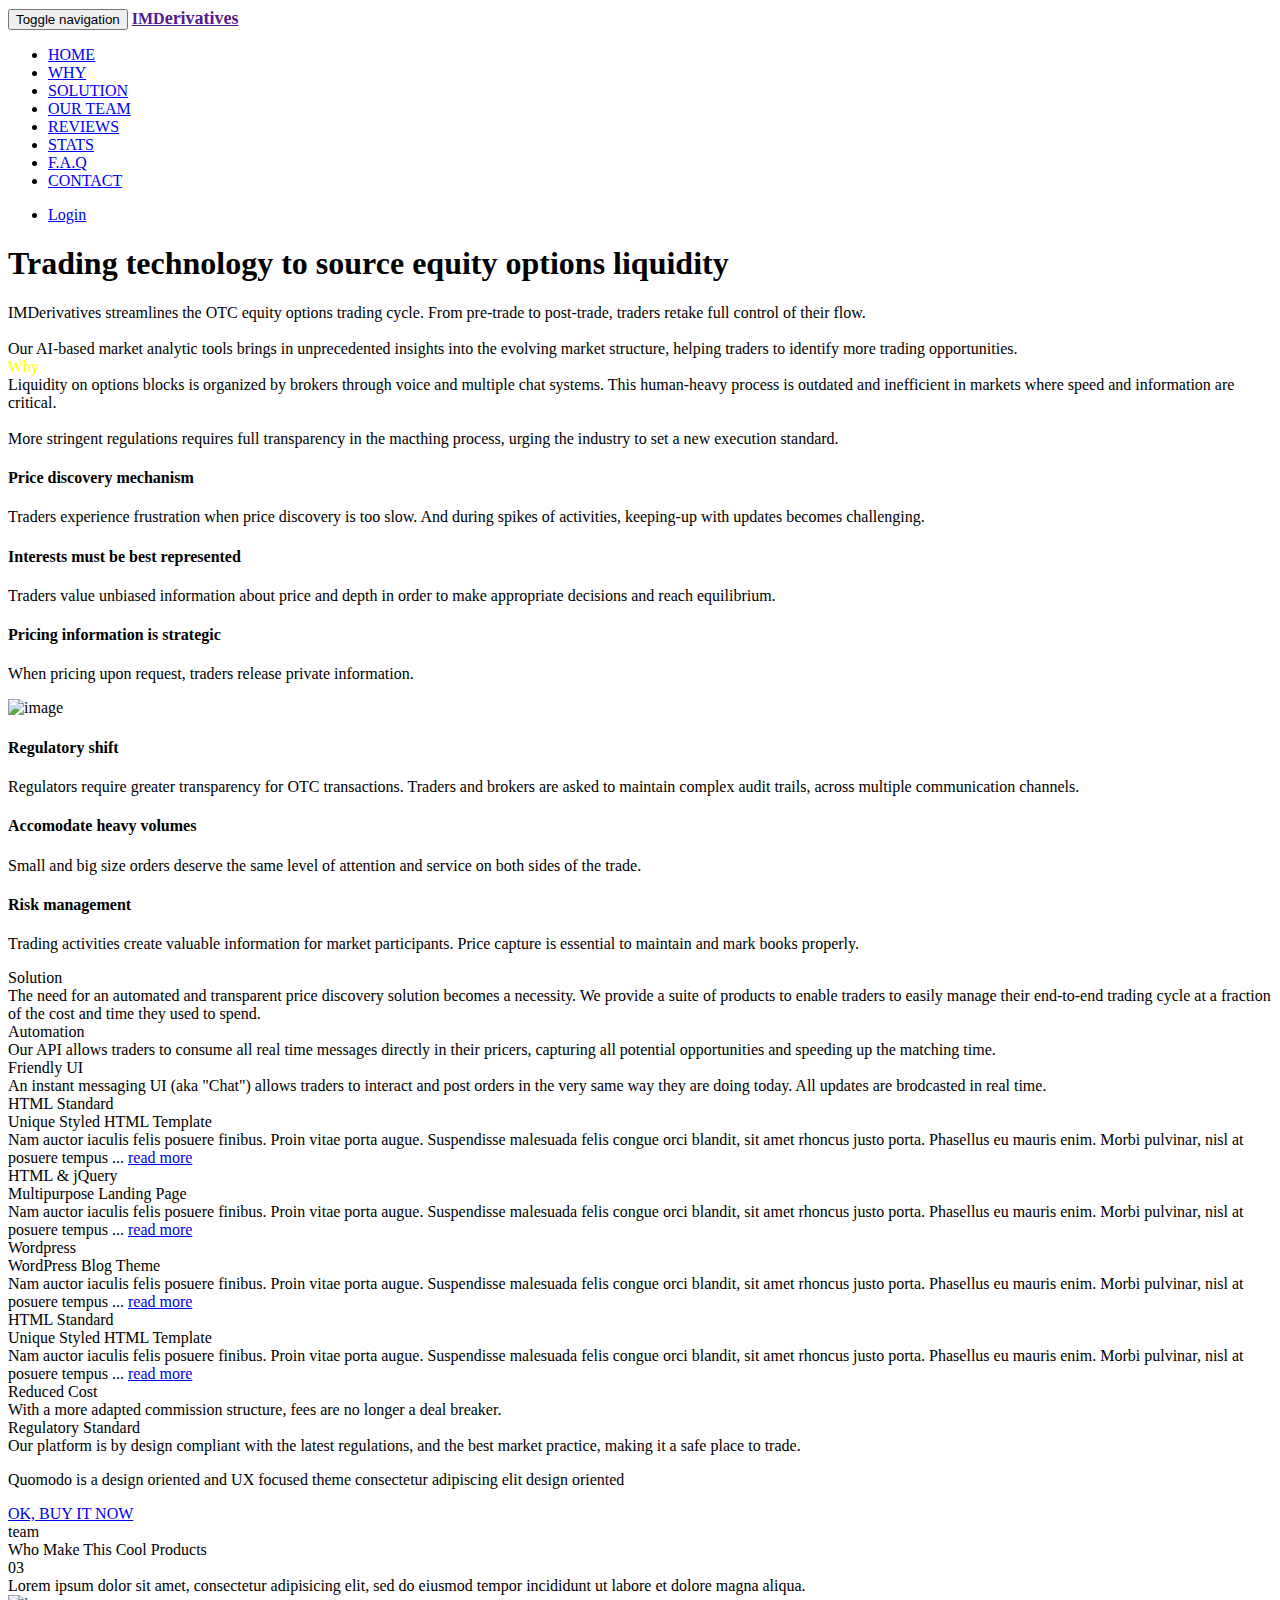
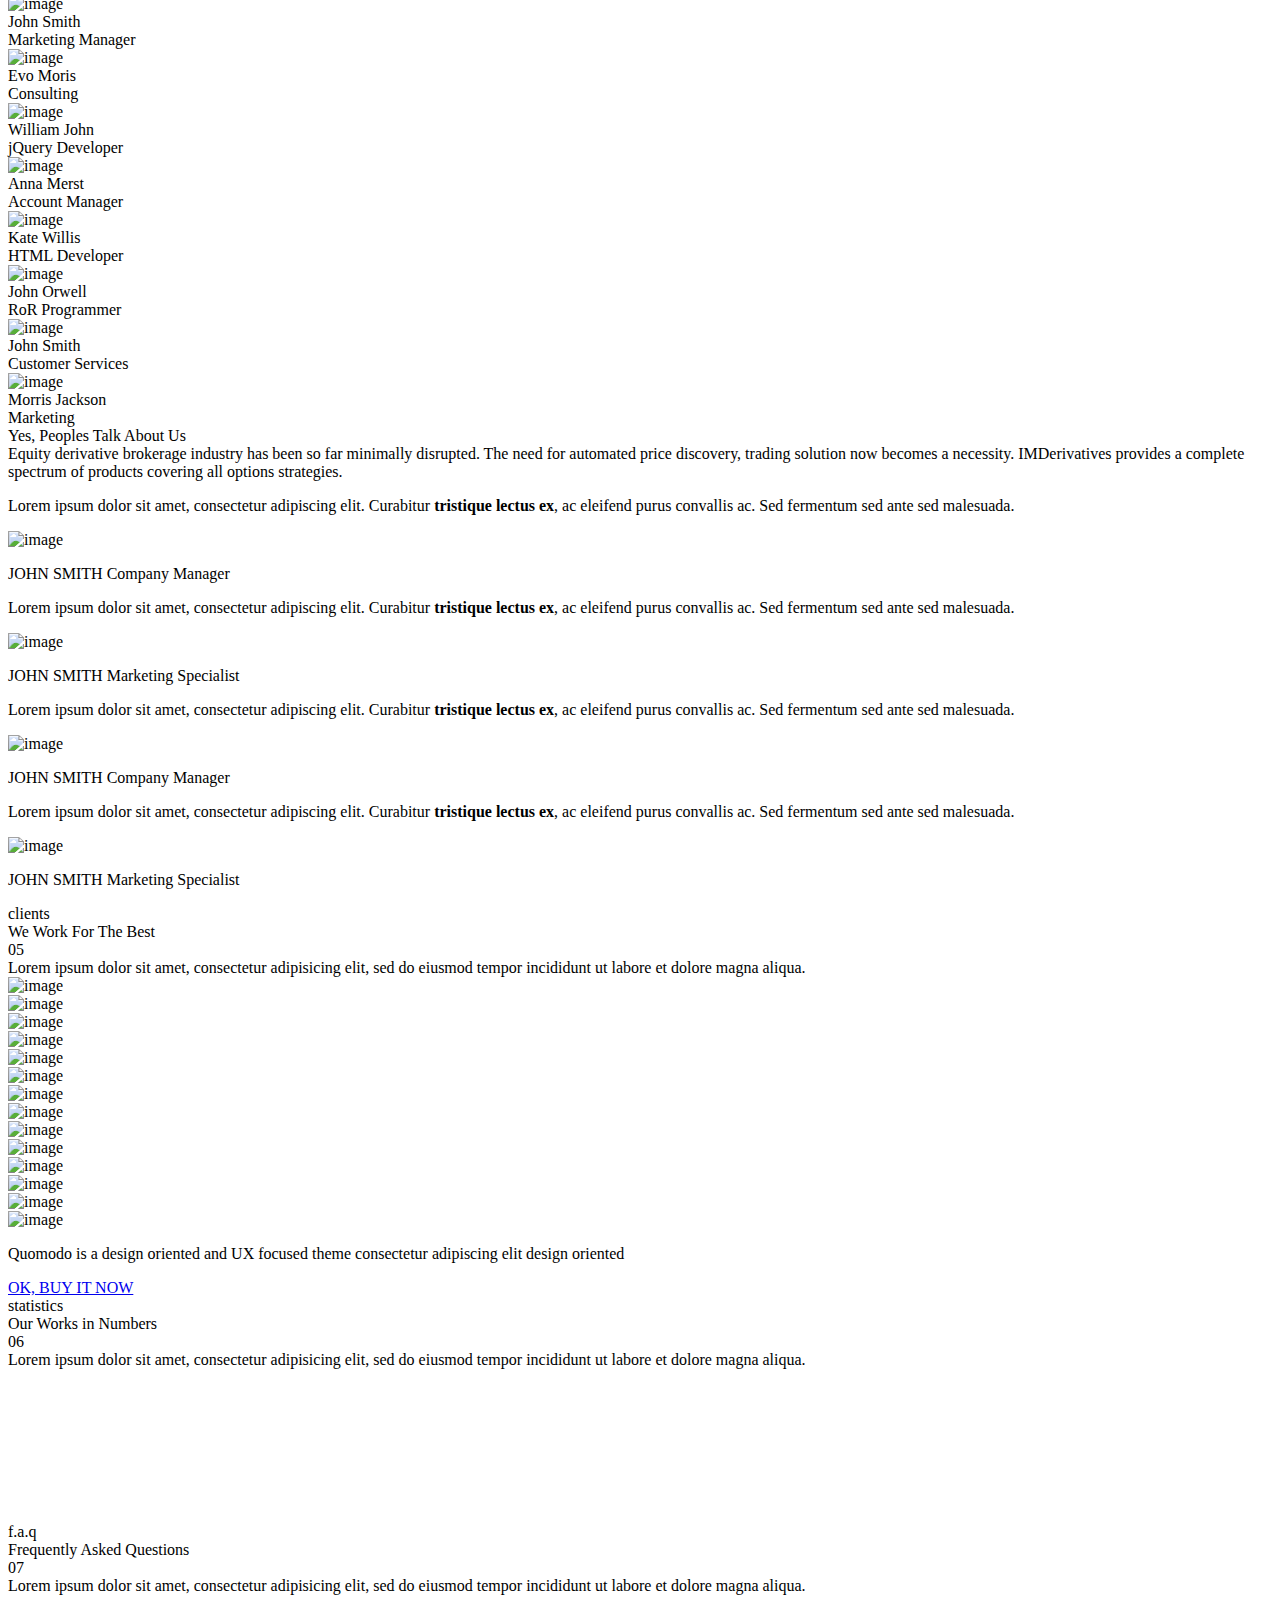
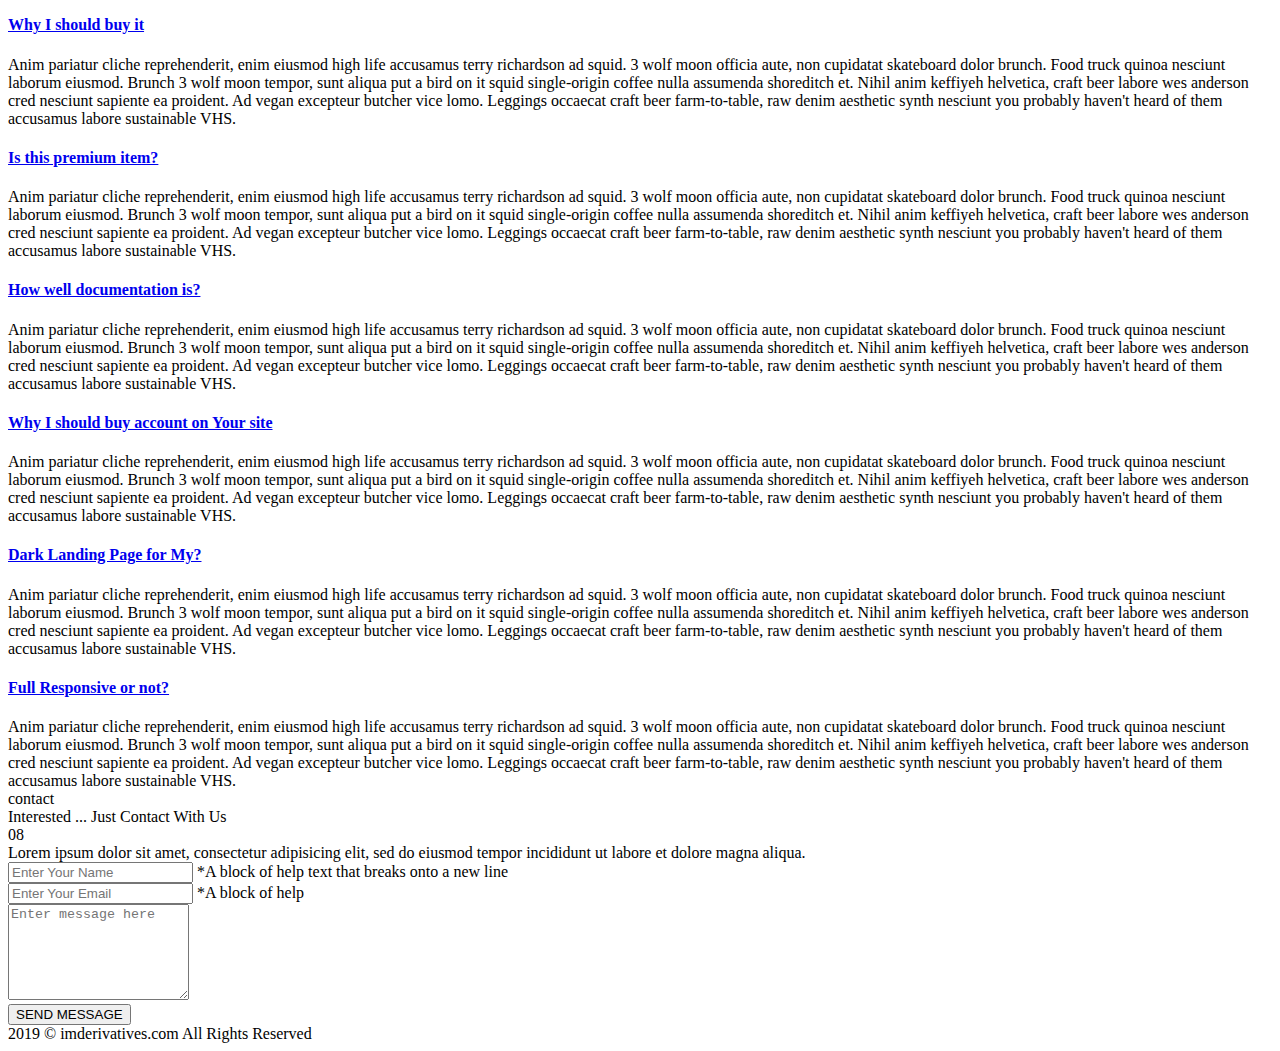
==== index.html @ 7154eeb1 "wip" ====
<!DOCTYPE html>
<html xmlns="http://www.w3.org/1999/xhtml">
<head>

    <title>Instant Messaging Derivatives Trading Technology</title>
    <meta http-equiv="Content-Type" content="text/html; charset=utf-8"/>
    <meta name="viewport" content="width=device-width, initial-scale=1, minimum-scale=1, maximum-scale=1"/>
    <meta charset="utf-8"/>
    <meta http-equiv="X-UA-Compatible" content="IE=edge"/>
    <meta name="Description" content="Here write something more about Your page. Maximum lenght about 140."/>
    <meta name="Keywords" content="unique landing page, template, envato, theme"/>

    <!-- meta tags for social networks plugins -->
    <meta property="og:title" content="Instant Messaging Derivatives Trading Technology"/>
    <meta property="og:site_name" content="Instant Messaging Derivatives Trading Technology"/>
    <meta property="og:description" content="Automated derivatives trading."/>
    <meta property="og:image" content="http://placehold.it/350x350"/>

    <!-- favicons for page -->
    <link rel='shortcut icon' type='image/vnd.microsoft.icon' href='img/favicon.ico'>
    <link rel='apple-touch-icon' type='image/png' href='http://www.imderivatives.com/img/favicon.png'> <!-- iPhone -->
    <link rel='icon' type='image/png' href='http://www.imderivatives.com/img/favicon.png'>
    <!-- others when ico can be setted -->

    <!-- CSS FILES -->
    <link rel="stylesheet" href="css/bootstrap.min.css" type="text/css">

    <!-- css fonts/icons files -->
    <link rel="stylesheet" href="css/loading.css">

    <!-- css fonts/icons files -->
    <link rel="stylesheet" href="css/font-awesome/css/font-awesome.min.css">

    <!-- css animations/effect files -->
    <link rel="stylesheet" href="css/animate.css" type="text/css">
    <link rel="stylesheet" href="css/animate2.css" type="text/css">

    <!-- owl carousel css -->
    <link rel="stylesheet" href="css/owl/owl.carousel.css" type="text/css">
    <link rel="stylesheet" href="css/owl/owl.theme.css" type="text/css">
    <link rel="stylesheet" href="css/owl/owl.transitions.css" type="text/css">

    <!-- colorbox css -->
    <link rel="stylesheet" href="css/colorbox.css" type="text/css">

    <!-- tooltipster themes css -->
    <link rel="stylesheet" href="css/tooltipster.css" type="text/css">
    <link rel="stylesheet" href="css/tooltipster-punk.css" type="text/css">

    <!-- responsive css file -->
    <link rel="stylesheet" href="css/media.css" type="text/css">

    <!-- main css file -->
    <link rel="stylesheet" href="css/style.css" type="text/css">

    <!-- google web fonts -->
    <link href='http://fonts.googleapis.com/css?family=Raleway:400,500,600,700,800,900,300' rel='stylesheet'
          type='text/css'>

</head>


<!-- body with scroll spy from bootstrap -->
<body data-spy="scroll" data-target="#myScrollspy" data-offset="400">

<!-- BOOTSTRAP NAVBAR TOP FIXED -->
<div class='s0'>
    <!-- fixed position top nav bar -->
    <nav class="navbar navbar-default navbar-fixed-top fadeButton">
        <div class="container-fluid navbar-container nav-container">
            <div class="navbar-header">
                <!-- right button for small resolutions/mobile -->
                <button type="button" class="navbar-toggle" data-toggle="collapse" data-target=".navbar-collapse-1">
                    <span class="sr-only">Toggle navigation</span>
                    <span class="icon-bar"></span>
                    <span class="icon-bar"></span>
                    <span class="icon-bar"></span>
                </button>
                <a class="navbar-brand logotype tooltips-logo" href="">
                    <span><b>IMD</b><font size="4"><b>erivatives</b></font></span>
                </a>
            </div>

            <!-- top main menu -->
            <div class="collapse navbar-collapse navbar-collapse-1" id="myScrollspy">
                <ul class="nav navbar-nav navbar-left">
                    <!-- bootstrap top nav with added animated class and tooltipster class for tooltip -->
                    <li class="text-center upper "><a class='nav-first fadeButton tooltips'
                                                      href="index.html#s1">HOME</a></li>
                    <li class='text-center upper'><a class='fadeButton tooltips' href="index.html#s2"> WHY</a></li>
                    <li class='text-center upper'><a class='fadeButton tooltips' href="index.html#s3"> SOLUTION </a>
                    </li>
                    <li class='text-center upper'><a class='fadeButton tooltips' href="index.html#s6"> OUR TEAM </a>
                    </li>
                    <li class='text-center upper'><a class='fadeButton tooltips' href="index.html#s7"> REVIEWS </a></li>
                    <li class='text-center upper'><a class='fadeButton tooltips' href="index.html#s12"> STATS </a></li>
                    <li class='text-center upper'><a class='fadeButton tooltips' href="index.html#s13"> F.A.Q </a></li>
                    <li class='text-center upper'><a class='fadeButton tooltips' href="index.html#s15"> CONTACT </a>
                    </li>

                    <!-- end bootstrap top nav with added animated class and tooltipster class for tooltip -->
                </ul>
                <!-- navbar right -->
                <!-- <ul class="nav navbar-nav navbar-right">
                    <li class='li-tooltips-fb'><a class='right-social tooltips-fb prettySocial' title="Like Us" href='index.html#' data-type="facebook" data-url="http://www.imderivatives.com/" data-title="Instant Messaging Derivatives Trading Technology" data-description="Instant Messaging Derivatives Trading Technology" data-media="http://www.imderivatives.com/SHARED/200x200.png" ><i class='fa fa-facebook fadeButton'></i></a></li>

                    <li class='li-tooltips-tw'><a class='right-social tooltips-tw prettySocial'  data-type="twitter" data-url="http://www.imderivatives.com/" data-description="Instant Messaging Derivatives Trading Technology" data-via="" title="Follow on Twitter" href='index.html#'><i class='fa fa-twitter fadeButton'></i></a></li>

                    <li class='li-tooltips-gp'><a class='right-social tooltips-gp prettySocial'  data-type="googleplus" data-url="http://www.imderivatives.com/" data-description="Instant Messaging Derivatives Trading Technology" title="Add to G+" href='index.html#'><i class='fa fa-google-plus fadeButton'></i></a></li>

                    <li class='li-tooltips-p'><a class='right-social tooltips-p prettySocial' data-type="pinterest" data-url="http://www.imderivatives.com/" data-description="Instant Messaging Derivatives Trading Technology" data-media="http://www.imderivatives.com/SHARED/200x200.png" title="Pin it!"  href='index.html#'><i class='fa fa-pinterest fadeButton'></i></a></li>

                    <li class='search_li'>
                        <form>
                            <a href='index.html#'><i class='fa fa-search'></i></a>
                            <input type="text" class="form-control form-navbar fadeButton" placeholder='search'>
                        </form>
                    </li>
                </ul> -->
                <!-- end navbar right -->
                <ul class="nav navbar-nav navbar-right">
                    <li class='text-center upper'><a class='fadeButton tooltips' href="http://trade.imderivatives.com">
                        Login </a></li>
                </ul>
            </div>
            <!-- end top main menu -->
        </div>
    </nav>
</div>
<!-- END -->


<!-- ################################################  PAGE CONTENT ################################################-->

<!-- preloader -->
<div class='loader_container'>
    <!-- <div class='loader'>
        <div class="circle"></div>
        <div class="circle1"></div>
    </div> -->
</div>


<div class='s1' id='s1'>
    <div class='s1-pattern'>

        <div id='section-1' class='container-fluid'>
            <div class='row'>
                <div class='col-md-8 col-md-offset-2 s1-title-container text-center' data-sr>
                    <div class='s1-title-big text-center'>
                        <h1>               
                            Trading technology to source
                            equity options liquidity 
                        </h1>
                    </div>
                    <div class='row'>
                        <div class='col-md-10 col-md-offset-1 s1-title-small'>
                            IMDerivatives streamlines the OTC equity options trading cycle.
                            From pre-trade to post-trade, traders retake full control of their flow.
                            <br>
                            <br>
							Our AI-based market analytic tools brings in unprecedented insights
							into the evolving market structure, helping traders to identify more trading opportunities. 
                        </div>
                    </div>
                </div>
            </div>


        </div>
        <div class='s1-bottom'>
            <div class='s1-icon floating'><a href="index.html#s2"><i class="fa fa-chevron-down"></i></a></div>
        </div>
    </div>
</div>


<div class='s2 overflow' id='s2'>
    <div class='s2-pattern '>
        <div id='section-2' class='container'>
            <div class='s2-title-container text-center' data-sr>
                <!-- <div class='section-top-divider upper'>Why us</div> -->
                <div class='s2-title-big' style="color:yellow">Why</div>
                <!-- <div class="i-separator">01</div> -->
                <div class='row'>
                    <div class='col-md-8 col-md-offset-2 s2-title-small'>
                        Liquidity on options blocks is organized by brokers
                        through voice and multiple chat systems.
                        This human-heavy process is outdated and inefficient
                        in markets where speed and information are critical.
                        <br>
                        <br>
                        More stringent regulations requires full transparency in the macthing
                        process, urging the industry to set a new execution standard. 
                    </div>
                </div>
            </div>


            <!-- mockup with icons container -->
            <div class='s2-content' data-sr>

                <!-- column left -->
                <div class='s2-left text-right'>

                    <div class='s2-icon-container'>
                        <h4 class=''>Price discovery mechanism</h4>
                        <p>Traders experience frustration when price discovery is too slow.
                        	And during spikes of activities, keeping-up
                        	with updates becomes challenging.
                        </p>
                    </div>

                    <div class='s2-icon-container'>
                        <h4 class=''>Interests must be best represented</h4>
                        <p>
                        	Traders value unbiased information about price and depth
                        in order to make appropriate decisions and reach equilibrium.
                    </p>
                    </div>

                    <div class='s2-icon-container'>
                 
                        <h4 class=''>Pricing information is strategic</h4>
                        <p> When pricing upon request, traders release private information.
                        </p>
                    </div>
                </div>

                <!-- column center -->
                <div class='s2-center'>
                    <img src='img/300x300-business-process-icon.png' class='img-responsive' alt='image' width="300"
                         height="300">
                </div>

                <!-- column right -->
                <div class='s2-right text-left'>
                    <div class='s2-icon-container'>
                        <!-- <img src='img/svg/colored/actualization.svg' alt='image'> -->
                        <h4 class=''>Regulatory shift </h4>
                        <p>
                        	Regulators require greater transparency for OTC transactions.
                        	Traders and brokers are asked to maintain complex audit trails,
                        	across multiple communication channels.
                        </p>
                    </div>
                    <div class='s2-icon-container'>
                        <!-- <img src='img/svg/colored/download161.svg' alt='image'> -->
                        <h4 class=''>Accomodate heavy volumes</h4>
                        <p>
                        	Small and big size orders deserve the same level of
                        	attention and service on both sides of the trade.
                        </p>
                    </div>

                    <div class='s2-icon-container'>
                        <!-- <img src='img/svg/colored/disc29.svg' alt='image'> -->
                        <h4 class=''>Risk management</h4>
                        <p>
                        	Trading activities create valuable information for market participants.
                        	Price capture is essential to maintain and mark books properly.
                        </p>
                    </div>
                </div>
            </div>
        </div>
    </div>
</div>


<!-- SECTION - products title -->
<div class='s3 overflow' id='s3'>
    <div class='s3-pattern'>
        <div id='section-3' class='container'>
            <div class='s3-title-container text-center' data-sr>
                <!-- <div class='section-top-divider upper'>Products</div> -->
                <div class='s3-title-big'>Solution</div>
                <!-- <div class="i-separator">02</div> -->
                <div class='row'>
                    <div class='col-md-8 col-md-offset-2 s3-title-small'>
                    	The need for an automated and transparent price discovery solution 
                    	becomes a necessity. We provide a suite of products to enable
                    	traders to easily manage their end-to-end trading cycle
                    	at a fraction of the cost and time they used to spend.
                    </div>
                </div>
            </div>
        </div>
    </div>

    <!-- SECTION - products -->
    <div class='s4 overflow' id='s4'>
        <div class='s4-pattern'>
            <div id='section-4' class='container-fluid'>
                <div class='row'>
                    <!-- container for items  -->
                    <div class='col-md-12 s4-col-content' data-sr>
                        <!-- owl-portfolio -->
                        <div class='owl-portfolio'>
                            <!-- owl-item -->
                            <div class='item'>
                                <!-- item box -->
                                <div class='row'>
                                    <div class='col-xs-12 col-sm-6 col-md-3 s4-col-item text-center'>
                                        <div class='s4-icon'><i class="fa fa-gears fa-10x"></i></div>
                                        <div class='s4-col-description-title text-center'>Automation</div>
                                        <div class='s4-col-item-content text-center'>
                                            Our API allows traders to consume all real time messages directly in their pricers, capturing all potential opportunities and speeding up the matching time. 
                                        </div>
                                    </div>
                                    <!-- end item box -->

                                    <div class='col-xs-12 col-sm-6 col-md-3 s4-col-item text-center'>
                                        <!-- <div class='s4-icon'><i class="fa fa-balance-scale fa-10x"></i></div> -->
                                        <div class='s4-icon'><i class="fa fa-user-o fa-10x"></i></div>
                                        <div class='s4-col-description-title text-center'>Friendly UI</div>
                                        <!-- <div class='row'>
                                            <div class='col-md-12 s4-col-description-bottom text-center'>
                                                <div class='s4-col-description-bottom-item'>WordPress Blog Theme</div>
                                            </div>
                                        </div> -->
                                        <div class='s4-col-item-content text-center'>
                                        	An instant messaging UI (aka "Chat") allows traders to interact and post 
                                        	orders in the very same way they are doing today. All updates are brodcasted in real time. 
                                        </div>
                                    </div>
                                    <!-- end item box -->

                                    <!-- item box -->
                                    <div class='col-xs-12 col-sm-6 col-md-3 s4-col-item text-center'>
                                        <!-- <a class='button-item colorbox' href='img/gallery/product3.jpg'>
                                            <img class='img-responsive fadeButton' src='img/gallery/product3.jpg' alt='image title'>
                                        </a> -->
                                        <div class='s4-icon'><i class="fa fa-rocket fa-10x"></i></div>
                                        <div class='s4-col-description-title text-center'>HTML Standard</div>
                                        <div class='row'>
                                            <div class='col-md-12 s4-col-description-bottom text-center'>
                                                <div class='s4-col-description-bottom-item'>Unique Styled HTML
                                                    Template
                                                </div>
                                            </div>
                                        </div>
                                        <div class='s4-col-item-content text-center'>
                                            Nam auctor iaculis felis posuere finibus. <span>Proin vitae</span> porta
                                            augue. Suspendisse malesuada felis congue orci blandit, sit amet rhoncus
                                            justo porta. Phasellus eu mauris enim. Morbi pulvinar, nisl at posuere
                                            tempus ... <a class='button-item' href="index.html#">read more</a>
                                        </div>
                                    </div>
                                    <!-- end item box -->

                                    <!-- item box -->
                                    <div class='col-xs-12 col-sm-6 col-md-3 s4-col-item text-center'>
                                        <!-- <a class='button-item colorbox' href='img/gallery/product2.jpg'>
                                            <img class='img-responsive fadeButton' src='img/gallery/product2.jpg' alt='image title'>
                                        </a> -->
                                        <div class='s4-icon'><i class="fa fa-wrench fa-10x"></i></div>

                                        <div class='s4-col-description-title text-center'>HTML & jQuery</div>
                                        <div class='row'>
                                            <div class='col-md-12 s4-col-description-bottom text-center'>
                                                <div class='s4-col-description-bottom-item'>Multipurpose Landing Page
                                                </div>
                                            </div>
                                        </div>
                                        <div class='s4-col-item-content text-center'>
                                            Nam auctor iaculis felis posuere finibus. Proin vitae porta augue. <span>Suspendisse malesuada</span>
                                            felis congue orci blandit, sit amet rhoncus justo porta. Phasellus eu mauris
                                            enim. Morbi pulvinar, nisl at posuere tempus ... <a class='button-item'
                                                                                                href="index.html#">read
                                            more</a>
                                        </div>
                                    </div>
                                    <!-- end item box -->


                                </div>
                            </div>
                            <!-- end owl-item -->

                            <!-- owl-item -->
                            <div class='item'>
                                <!-- item box -->
                                <div class='row'>
                                    <div class='col-xs-12 col-sm-6 col-md-3 s4-col-item text-center'>
                                        <div class='s4-icon'><i class="fa fa-line-chart fa-10x"></i></div>

                                        <div class='s4-col-description-title text-center'>Wordpress</div>
                                        <div class='row'>
                                            <div class='col-md-12 s4-col-description-bottom text-center'>
                                                <div class='s4-col-description-bottom-item'>WordPress Blog Theme</div>
                                            </div>
                                        </div>
                                        <div class='s4-col-item-content text-center'>
                                            Nam auctor iaculis felis posuere finibus. <span>Proin vitae</span> porta
                                            augue. Suspendisse malesuada felis congue orci blandit, sit amet rhoncus
                                            justo porta. Phasellus eu mauris enim. Morbi pulvinar, nisl at posuere
                                            tempus ... <a class='button-item' href="index.html#">read more</a>
                                        </div>
                                    </div>
                                    <!-- end item box -->

                                    <!-- item box -->
                                    <div class='col-xs-12 col-sm-6 col-md-3 s4-col-item text-center'>
                                        <!-- <a class='button-item colorbox' href='img/gallery/product3.jpg'>
                                            <img class='img-responsive fadeButton' src='img/gallery/product3.jpg' alt='image title'>
                                        </a> -->
                                        <!-- <div class='s4-icon'><i class="fa fa-user-o fa-10x"></i></div> -->
                                        <div class='s4-icon'><i class="fa fa-balance-scale fa-10x"></i></div>
                                        <div class='s4-col-description-title text-center'>HTML Standard</div>
                                        <div class='row'>
                                            <div class='col-md-12 s4-col-description-bottom text-center'>
                                                <div class='s4-col-description-bottom-item'>Unique Styled HTML
                                                    Template
                                                </div>
                                            </div>
                                        </div>
                                        <div class='s4-col-item-content text-center'>
                                            Nam auctor iaculis felis posuere finibus. <span>Proin vitae</span> porta
                                            augue. Suspendisse malesuada felis congue orci blandit, sit amet rhoncus
                                            justo porta. Phasellus eu mauris enim. Morbi pulvinar, nisl at posuere
                                            tempus ... <a class='button-item' href="index.html#">read more</a>
                                        </div>
                                    </div>
                                    <!-- end item box -->

                                    <!-- item box -->
                                    <div class='col-xs-12 col-sm-6 col-md-3 s4-col-item text-center'>
                                        <div class='s4-icon'><i class="fa fa-dollar fa-10x"></i></div>
                                        <div class='s4-col-description-title text-center'>Reduced Cost</div>
                                     
                                        <div class='s4-col-item-content text-center'>
                                        	With a more adapted commission structure, fees are no longer a deal breaker.    
                                        </div>
                                    </div>
                                    <!-- end item box -->

                                    <!-- item box -->
                                    <div class='col-xs-12 col-sm-6 col-md-3 s4-col-item text-center'>
                                        <!-- <a class='button-item colorbox' href='img/gallery/product4.jpg'>
                                            <img class='img-responsive fadeButton' src='img/gallery/product4.jpg' alt='image title'>
                                        </a> -->
                                        <div class='s4-icon'><i class="fa fa-bank fa-10x"></i></div>
                                        <div class='s4-col-description-title text-center'>Regulatory Standard</div>
                                  
                                        <div class='s4-col-item-content text-center'>
                                        	Our platform is by design compliant with the latest regulations, and the best market practice, making it a safe place to trade.
                                        </div>
                                    </div>
                                    <!-- end item box -->
                                </div>
                            </div>
                            <!-- end owl-item -->
                        </div>
                        <!-- end owl-portfolio -->
                    </div>
                    <!-- end container for items -->
                </div><!-- end row for items -->
            </div>
        </div>
    </div>
    <!-- END SECTION products -->

    <!-- SECTION BOTTOM 2 -->
    <div class='s1-bottom-2' id='s1-2'>
        <div class='s1-bottom-pattern-2'>
            <div id='section-1-bottom-2' class='container-fluid nopadding' data-sr='wait 0.2s then over 1.3s'>
                <div class='row'>
                    <div class='col-md-12 s1-col-bottom-2 text-center'>
                        <div class='s1-col-bottom-span-2'>
                            <p>Quomodo is a design oriented and <span>UX focused theme</span> consectetur adipiscing
                                elit design oriented</p>
                            <a href='index.html' class='btn btn-s2-2 fadeButton upper'>OK, BUY IT NOW</a>
                        </div>
                    </div>
                </div>
            </div>
        </div>
    </div>
    <!-- END SECTION BOTTOM 2  -->


    <!-- SECTION team -->
    <div class='s6 overflow' id='s6'>
        <div class='s6-pattern'>
            <div id='section-6' class='container'>

                <div class='s6-title-container text-center' data-sr>
                    <div class='section-top-divider upper'>team</div>
                    <div class='s6-title-big'>Who Make This Cool Products</div>
                    <div class="i-separator">03</div>
                    <div class='row'>
                        <div class='col-md-8 col-md-offset-2 s6-title-small'>Lorem ipsum dolor sit amet, <span>consectetur</span>
                            adipisicing elit, sed do eiusmod tempor incididunt <span>ut labore</span> et dolore magna
                            aliqua.
                        </div>
                    </div>
                </div>


                <!-- first column with 4 items -->
                <div class='row'>
                    <div class='col-md-12 s6-content-1' data-sr>
                        <div class='row'>
                            <!-- item -->
                            <div class='col-xs-6 col-md-3 s6-person first'>
                                <div class='s6-person-row'>
                                    <div class='s6-person-opacity fadeButton'>
                                        <div class='s6-social-container text-center'>
                                            <a href='index.html#fb' class='person-fb-icon'>
                                                <div class='s6-item-social fadeButton'><i
                                                        class='fa fa-facebook fadeButton'></i></div>
                                            </a>
                                            <a href='index.html#tw' class='person-tw-icon'>
                                                <div class='s6-item-social fadeButton'><i
                                                        class='fa fa-twitter fadeButton'></i></div>
                                            </a>
                                            <a href='index.html#ln' class='person-in-icon'>
                                                <div class='s6-item-social fadeButton'><i
                                                        class='fa fa-linkedin fadeButton'></i></div>
                                            </a>
                                        </div>
                                    </div>
                                    <img src='img/persons/person1.jpg' class='img-responsive person-img' alt='image'>
                                </div>
                                <div class='nopadding text-center'>
                                    <div class='s6-person-name'>John Smith</div>
                                    <div class='s6-person-job'>Marketing Manager</div>
                                </div>
                            </div>
                            <!-- end item -->

                            <!-- item -->
                            <div class='col-xs-6 col-md-3 s6-person first_tablet'>
                                <div class='s6-person-row'>
                                    <div class='s6-person-opacity fadeButton'>
                                        <div class='s6-social-container text-center'>
                                            <a href='index.html#fb' class='person-fb-icon'>
                                                <div class='s6-item-social fadeButton'><i
                                                        class='fa fa-facebook fadeButton'></i></div>
                                            </a>
                                            <a href='index.html#tw' class='person-tw-icon'>
                                                <div class='s6-item-social fadeButton'><i
                                                        class='fa fa-twitter fadeButton'></i></div>
                                            </a>
                                            <a href='index.html#ln' class='person-in-icon'>
                                                <div class='s6-item-social fadeButton'><i
                                                        class='fa fa-linkedin fadeButton'></i></div>
                                            </a>
                                        </div>
                                    </div>
                                    <img src='img/persons/person2.jpg' class='img-responsive person-img' alt='image'>
                                </div>
                                <div class='nopadding text-center'>
                                    <div class='s6-person-name'>Evo Moris</div>
                                    <div class='s6-person-job'>Consulting</div>
                                </div>
                            </div>
                            <!-- end item -->

                            <!-- item -->
                            <div class='col-xs-6 col-md-3 s6-person'>
                                <div class='s6-person-row'>
                                    <div class='s6-person-opacity fadeButton'>
                                        <div class='s6-social-container text-center'>
                                            <a href='index.html#fb' class='person-fb-icon'>
                                                <div class='s6-item-social fadeButton'><i
                                                        class='fa fa-facebook fadeButton'></i></div>
                                            </a>
                                            <a href='index.html#tw' class='person-tw-icon'>
                                                <div class='s6-item-social fadeButton'><i
                                                        class='fa fa-twitter fadeButton'></i></div>
                                            </a>
                                            <a href='index.html#ln' class='person-in-icon'>
                                                <div class='s6-item-social fadeButton'><i
                                                        class='fa fa-linkedin fadeButton'></i></div>
                                            </a>
                                        </div>
                                    </div>
                                    <img src='img/persons/person3.jpg' class='img-responsive person-img' alt='image'>
                                </div>
                                <div class='nopadding text-center'>
                                    <div class='s6-person-name'>William John</div>
                                    <div class='s6-person-job'>jQuery Developer</div>
                                </div>
                            </div>
                            <!-- end item -->

                            <!-- item -->
                            <div class='col-xs-6 col-md-3 s6-person'>
                                <div class='s6-person-row'>
                                    <div class='s6-person-opacity fadeButton'>
                                        <div class='s6-social-container text-center'>
                                            <a href='index.html#fb' class='person-fb-icon'>
                                                <div class='s6-item-social fadeButton'><i
                                                        class='fa fa-facebook fadeButton'></i></div>
                                            </a>
                                            <a href='index.html#tw' class='person-tw-icon'>
                                                <div class='s6-item-social fadeButton'><i
                                                        class='fa fa-twitter fadeButton'></i></div>
                                            </a>
                                            <a href='index.html#ln' class='person-in-icon'>
                                                <div class='s6-item-social fadeButton'><i
                                                        class='fa fa-linkedin fadeButton'></i></div>
                                            </a>
                                        </div>
                                    </div>
                                    <img src='img/persons/person1.jpg' class='img-responsive person-img' alt='image'>
                                </div>
                                <div class='nopadding text-center'>
                                    <div class='s6-person-name'>Anna Merst</div>
                                    <div class='s6-person-job'>Account Manager</div>
                                </div>
                            </div>
                            <!-- end item -->
                        </div>
                    </div><!-- end col-md-12 -->
                </div><!-- end row -->

                <div class='row'>
                    <!-- second column with 4 items -->
                    <div class='col-md-12 s6-content-2'>
                        <div class='row'>
                            <!-- item -->
                            <div class='col-xs-6 col-md-3 s6-person'>
                                <div class='s6-person-row'>
                                    <div class='s6-person-opacity fadeButton'>
                                        <div class='s6-social-container text-center'>
                                            <a href='index.html#fb' class='person-fb-icon'>
                                                <div class='s6-item-social fadeButton'><i
                                                        class='fa fa-facebook fadeButton'></i></div>
                                            </a>
                                            <a href='index.html#tw' class='person-tw-icon'>
                                                <div class='s6-item-social fadeButton'><i
                                                        class='fa fa-twitter fadeButton'></i></div>
                                            </a>
                                            <a href='index.html#ln' class='person-in-icon'>
                                                <div class='s6-item-social fadeButton'><i
                                                        class='fa fa-linkedin fadeButton'></i></div>
                                            </a>
                                        </div>
                                    </div>
                                    <img src='img/persons/person2.jpg' class='img-responsive person-img' alt='image'>
                                </div>
                                <div class='nopadding text-center'>
                                    <div class='s6-person-name'>Kate Willis</div>
                                    <div class='s6-person-job'>HTML Developer</div>
                                </div>
                            </div>
                            <!-- end item -->

                            <!-- item -->
                            <div class='col-xs-6 col-md-3 s6-person'>
                                <div class='s6-person-row'>
                                    <div class='s6-person-opacity fadeButton'>
                                        <div class='s6-social-container text-center'>
                                            <a href='index.html#fb' class='person-fb-icon'>
                                                <div class='s6-item-social fadeButton'><i
                                                        class='fa fa-facebook fadeButton'></i></div>
                                            </a>
                                            <a href='index.html#tw' class='person-tw-icon'>
                                                <div class='s6-item-social fadeButton'><i
                                                        class='fa fa-twitter fadeButton'></i></div>
                                            </a>
                                            <a href='index.html#ln' class='person-in-icon'>
                                                <div class='s6-item-social fadeButton'><i
                                                        class='fa fa-linkedin fadeButton'></i></div>
                                            </a>
                                        </div>
                                    </div>
                                    <img src='img/persons/person3.jpg' class='img-responsive person-img' alt='image'>
                                </div>
                                <div class='nopadding text-center'>
                                    <div class='s6-person-name'>John Orwell</div>
                                    <div class='s6-person-job'>RoR Programmer</div>
                                </div>
                            </div>
                            <!-- end item -->

                            <!-- item -->
                            <div class='col-xs-6 col-md-3 s6-person'>
                                <div class='s6-person-row'>
                                    <div class='s6-person-opacity fadeButton'>
                                        <div class='s6-social-container text-center'>
                                            <a href='index.html#fb' class='person-fb-icon'>
                                                <div class='s6-item-social fadeButton'><i
                                                        class='fa fa-facebook fadeButton'></i></div>
                                            </a>
                                            <a href='index.html#tw' class='person-tw-icon'>
                                                <div class='s6-item-social fadeButton'><i
                                                        class='fa fa-twitter fadeButton'></i></div>
                                            </a>
                                            <a href='index.html#ln' class='person-in-icon'>
                                                <div class='s6-item-social fadeButton'><i
                                                        class='fa fa-linkedin fadeButton'></i></div>
                                            </a>
                                        </div>
                                    </div>
                                    <img src='img/persons/person1.jpg' class='img-responsive person-img' alt='image'>
                                </div>
                                <div class='nopadding text-center'>
                                    <div class='s6-person-name'>John Smith</div>
                                    <div class='s6-person-job'>Customer Services</div>
                                </div>
                            </div>
                            <!-- end item -->

                            <!-- item -->
                            <div class='col-xs-6 col-md-3 s6-person'>
                                <div class='s6-person-row'>
                                    <div class='s6-person-opacity fadeButton'>
                                        <div class='s6-social-container text-center'>
                                            <a href='index.html#fb' class='person-fb-icon'>
                                                <div class='s6-item-social fadeButton'><i
                                                        class='fa fa-facebook fadeButton'></i></div>
                                            </a>
                                            <a href='index.html#tw' class='person-tw-icon'>
                                                <div class='s6-item-social fadeButton'><i
                                                        class='fa fa-twitter fadeButton'></i></div>
                                            </a>
                                            <a href='index.html#ln' class='person-in-icon'>
                                                <div class='s6-item-social fadeButton'><i
                                                        class='fa fa-linkedin fadeButton'></i></div>
                                            </a>
                                        </div>
                                    </div>
                                    <img src='img/persons/person2.jpg' class='img-responsive person-img' alt='image'>
                                </div>
                                <div class='nopadding text-center'>
                                    <div class='s6-person-name'>Morris Jackson</div>
                                    <div class='s6-person-job'>Marketing</div>
                                </div>
                            </div>
                            <!-- end item -->
                        </div>
                    </div>
                </div>
            </div>
        </div>
    </div>
    <!-- END SECTION team -->


    <!-- SECTION reviews title -->
    <div class='s7 overflow' id='s7'>
        <div class='s7-pattern '>
            <div id='section-7' class='container'>

                <!-- section title -->
                <div class='s7-title-container text-center' data-sr>
                    <!-- <div class='section-top-divider upper'>reviews</div> -->
                    <div class='s7-title-big'>Yes, Peoples Talk About Us</div>
                    <!-- <div class="i-separator">04</div> -->
                    <div class='row'>
                        <div class='col-md-8 col-md-offset-2 s7-title-small'>
                            Equity derivative brokerage industry has been so far minimally disrupted.
                            The need for automated price discovery, trading solution now becomes a necessity.
                            IMDerivatives provides a complete spectrum of products covering all options strategies.
                        </div>
                    </div>
                </div>
                <!-- end section titile -->

            </div>
        </div>
    </div>
    <!-- END SECTION reviews -->


    <!-- SECTION reviews -->
    <div class='s8 overflow' id='s8'>
        <div class='s8-pattern '>
            <div id='section-8' class='container'>

                <!-- main row start -->
                <div class='row'>
                    <!-- col-md-12 start-->
                    <div class='col-md-12 text-center' data-sr>
                        <!-- owl-reviews container -->
                        <div class='owl-reviews'>

                            <!-- owl item -->
                            <div class='item'>
                                <!-- owl item -->
                                <div class='row'>
                                    <!-- review item -->
                                    <div class='col-md-6 s8-item-middle'>
                                        <div class='row'>
                                            <div class='col-md-12 s8-item-content'>
                                                <!-- arrow on bottom of box -->
                                                <div class='arrow-down'></div>
                                                <!-- end arrow on bottom of box -->
                                                <p>Lorem ipsum dolor sit amet, consectetur adipiscing elit. Curabitur
                                                    <b>tristique lectus ex</b>, ac eleifend purus convallis ac. Sed
                                                    fermentum sed ante sed malesuada.</p>
                                            </div>
                                        </div>

                                        <!-- content with person image -->
                                        <div class='row'>
                                            <div class='col-md-12 s8-person'>
                                                <img src='img/persons/person2.jpg' alt='image'>
                                                <p>
                                                    <span class='person-name'>JOHN SMITH</span>
                                                    <span class='person-title'>Company Manager</span>
                                                </p>
                                            </div>
                                        </div>
                                    </div>

                                    <!-- end review item -->

                                    <!-- review item -->

                                    <div class='col-md-6 s8-item-right'>
                                        <div class='row'>
                                            <div class='col-md-12 s8-item-content'>
                                                <!-- arrow on bottom of box -->
                                                <div class='arrow-down'></div>
                                                <!-- end arrow on bottom of box -->
                                                <p>Lorem ipsum dolor sit amet, consectetur adipiscing elit. Curabitur
                                                    <b>tristique lectus ex</b>, ac eleifend purus convallis ac. Sed
                                                    fermentum sed ante sed malesuada.</p>
                                            </div>
                                        </div>
                                        <!-- content with person image -->
                                        <div class='row'>
                                            <div class='col-md-12 s8-person'>
                                                <img src='img/persons/person1.jpg' alt='image'>
                                                <p>
                                                    <span class='person-name'>JOHN SMITH</span>
                                                    <span class='person-title'>Marketing Specialist</span>
                                                </p>
                                            </div>
                                        </div>
                                        <!-- end content with person image -->
                                    </div>
                                    <!-- end review item -->
                                </div>
                                <!-- end owl item -->
                            </div>
                            <!-- owl item -->

                            <!-- owl item -->
                            <div class='item'>
                                <!-- review item row -->
                                <div class='row'>
                                    <div class='col-md-6 s8-item-middle'>
                                        <div class='row'>
                                            <div class='col-md-12 s8-item-content'>
                                                <!-- arrow on bottom of box -->
                                                <div class='arrow-down'></div>
                                                <!-- end arrow on bottom of box -->
                                                <p>Lorem ipsum dolor sit amet, consectetur adipiscing elit. Curabitur
                                                    <b>tristique lectus ex</b>, ac eleifend purus convallis ac. Sed
                                                    fermentum sed ante sed malesuada.</p>
                                            </div>
                                        </div>

                                        <!-- content with person image -->
                                        <div class='row'>
                                            <div class='col-md-12 s8-person'>
                                                <img src='img/persons/person2.jpg' alt='image'>
                                                <p>
                                                    <span class='person-name'>JOHN SMITH</span>
                                                    <span class='person-title'>Company Manager</span>
                                                </p>
                                            </div>
                                        </div>
                                        <!-- end content with person image -->
                                    </div>
                                    <!-- end review item -->


                                    <!-- review item -->
                                    <div class='col-md-6 s8-item-right'>
                                        <div class='row'>
                                            <div class='col-md-12 s8-item-content'>
                                                <!-- arrow on bottom of box -->
                                                <div class='arrow-down'></div>
                                                <!-- end arrow on bottom of box -->
                                                <p>Lorem ipsum dolor sit amet, consectetur adipiscing elit. Curabitur
                                                    <b>tristique lectus ex</b>, ac eleifend purus convallis ac. Sed
                                                    fermentum sed ante sed malesuada.</p>
                                            </div>
                                        </div>

                                        <!-- content with person image -->
                                        <div class='row'>
                                            <div class='col-md-12 s8-person'>
                                                <img src='img/persons/person1.jpg' alt='image'>
                                                <p>
                                                    <span class='person-name'>JOHN SMITH</span>
                                                    <span class='person-title'>Marketing Specialist</span>
                                                </p>
                                            </div>
                                        </div>
                                        <!-- end content with person image -->
                                    </div>
                                    <!-- end review item -->
                                </div>
                                <!-- end review item row -->
                            </div>
                            <!-- end owl item -->

                        </div>
                        <!-- owl-reviews container -->
                    </div><!-- end main row -->
                    <!-- col-md-12 start -->
                </div>
                <!-- main row start -->
            </div>
        </div>
    </div>


    <!-- SECTION LOGOTYPES title -->
    <div class='s9 overflow' id='s9'>
        <div class='s9-pattern'>
            <div id='section-9' class='container'>

                <div class='s9-title-container text-center' data-sr>
                    <div class='section-top-divider upper'>clients</div>
                    <div class='s9-title-big'>We Work For The Best</div>
                    <div class="i-separator">05</div>
                    <div class='row'>
                        <div class='col-md-8 col-md-offset-2 s9-title-small'>Lorem ipsum dolor sit amet, <span>consectetur</span>
                            adipisicing elit, sed do eiusmod tempor incididunt <span>ut labore</span> et dolore magna
                            aliqua.
                        </div>
                    </div>
                </div>

            </div>
        </div>
    </div>
    <!-- END SECTION LOGOTYPES title -->


    <!-- SECTION LOGOTYPES -->
    <div class='s10 overflow' id='s10'>
        <div class='s10-pattern'>
            <div id='section-10' class='container'>

                <div class='row'>
                    <div class='col-md-12 text-center' data-sr>

                        <!-- owl carousel container -->
                        <div class='owl-logotypes'>

                            <!-- logo item for carousel -->
                            <div class='item tooltips-img' title='Client about information'>
                                <img src='img/logotypes/logotypes2.png' alt='image'>
                            </div>
                            <!-- end logo item for carousel -->

                            <div class='item tooltips-img' title='Client about information'>
                                <img src='img/logotypes/logotypes3.png' alt='image'>
                            </div>

                            <div class='item tooltips-img' title='Client about information'>
                                <img src='img/logotypes/logotypes4.png' alt='image'>
                            </div>

                            <div class='item tooltips-img' title='Client about information'>
                                <img src='img/logotypes/logotypes5.png' alt='image'>
                            </div>

                            <div class='item tooltips-img' title='Client about information'>
                                <img src='img/logotypes/logotypes10.png' alt='image'>
                            </div>

                            <div class='item tooltips-img' title='Client about information'>
                                <img src='img/logotypes/logotypes7.png' alt='image'>
                            </div>

                            <div class='item tooltips-img' title='Client about information'>
                                <img src='img/logotypes/logotypes8.png' alt='image'>
                            </div>

                            <div class='item tooltips-img' title='Client about information'>
                                <img src='img/logotypes/logotypes2.png' alt='image'>
                            </div>

                            <div class='item tooltips-img' title='Client about information'>
                                <img src='img/logotypes/logotypes3.png' alt='image'>
                            </div>

                            <div class='item tooltips-img' title='Client about information'>
                                <img src='img/logotypes/logotypes4.png' alt='image'>
                            </div>

                            <div class='item tooltips-img' title='Client about information'>
                                <img src='img/logotypes/logotypes5.png' alt='image'>
                            </div>

                            <div class='item tooltips-img' title='Client about information'>
                                <img src='img/logotypes/logotypes10.png' alt='image'>
                            </div>

                            <div class='item tooltips-img' title='Client about information'>
                                <img src='img/logotypes/logotypes7.png' alt='image'>
                            </div>

                            <div class='item tooltips-img' title='Client about information'>
                                <img src='img/logotypes/logotypes8.png' alt='image'>
                            </div>

                        </div>
                    </div>
                </div>
            </div>
        </div>
    </div>
    <!-- END SECTION LOGOTYPES -->


    <!-- SECTION BOTTOM 2 -->
    <div class='s1-bottom-2' id='s1-3'>
        <div class='s1-bottom-pattern-2'>
            <div id='section-1-bottom-3' class='container-fluid nopadding' data-sr='wait 0.2s then over 1.3s'>
                <div class='row'>
                    <div class='col-md-12 s1-col-bottom-2 text-center'>
                        <div class='s1-col-bottom-span-2'>
                            <p>Quomodo is a design oriented and <span>UX focused theme</span> consectetur adipiscing
                                elit design oriented</p>
                            <a href='index.html' class='btn btn-s2-2 fadeButton upper'>OK, BUY IT NOW</a>
                        </div>
                    </div>
                </div>
            </div>
        </div>
    </div>
    <!-- END SECTION BOTTOM 2  -->


    <!-- SECTION CHART title -->
    <div class='s12 overflow' id='s12'>

        <div class='s12-pattern'>
            <div id='section-12' class='container'>

                <div class='s12-title-container text-center' data-sr>
                    <div class='section-top-divider upper'>statistics</div>
                    <div class='s12-title-big'>Our Works in Numbers</div>
                    <div class="i-separator">06</div>
                    <div class='row'>
                        <div class='col-md-8 col-md-offset-2 s12-title-small'>Lorem ipsum dolor sit amet, <span>consectetur</span>
                            adipisicing elit, sed do eiusmod tempor incididunt <span>ut labore</span> et dolore magna
                            aliqua.
                        </div>
                    </div>
                </div>

                <div class='row'>
                    <div class='col-md-12 text-center' data-sr>
                        <!-- canvas generated in main.js from jQ plugin -->
                        <canvas id="canvas" height="150" width="600"></canvas>
                    </div>
                </div>


            </div>
        </div>

    </div>


    <!-- SECTION FAQ title -->
    <div class='s13 overflow' id='s13'>
        <div class='s13-pattern'>
            <div id='section-13' class='container'>

                <div class='s13-title-container text-center' data-sr>
                    <div class='section-top-divider upper'>f.a.q</div>
                    <div class='s13-title-big'>Frequently Asked Questions</div>
                    <div class="i-separator">07</div>
                    <div class='row'>
                        <div class='col-md-8 col-md-offset-2 s13-title-small'>Lorem ipsum dolor sit amet, <span>consectetur</span>
                            adipisicing elit, sed do eiusmod tempor incididunt <span>ut labore</span> et dolore magna
                            aliqua.
                        </div>
                    </div>
                </div>

            </div>
        </div>
    </div>
    <!-- END SECTION FUN FACTS title -->


    <!-- SECTION frequently asked questions -->
    <div class='s14 overflow' id='s14'>
        <div class='s14-pattern'>
            <div id='section-14' class='container'>

                <div class='row'>
                    <!-- container for all panels -->
                    <div class='col-md-12 s14-container text-center' data-sr>
                        <div class='row'>
                            <!-- container for left panels -->
                            <div class='col-md-6'>
                                <!-- left panels -->
                                <div class="panel-group" id="accordion">

                                    <!-- panel -->
                                    <div class="panel panel-default">
                                        <div class="panel-heading">
                                            <h4 class="panel-title">
                                                <a data-toggle="collapse" data-parent="#accordion"
                                                   href="index.html#collapseOne">
                                                    Why I should buy it
                                                </a>
                                            </h4>
                                        </div>
                                        <div id="collapseOne" class="panel-collapse collapse ">
                                            <div class="panel-body">
                                                Anim pariatur cliche reprehenderit, enim eiusmod high life accusamus
                                                terry richardson ad squid. 3 wolf moon officia aute, non cupidatat
                                                skateboard dolor brunch. Food truck quinoa nesciunt laborum eiusmod.
                                                Brunch 3 wolf moon tempor, sunt aliqua put a bird on it squid
                                                single-origin coffee nulla assumenda shoreditch et. Nihil anim keffiyeh
                                                helvetica, craft beer labore wes anderson cred nesciunt sapiente ea
                                                proident. Ad vegan excepteur butcher vice lomo. Leggings occaecat craft
                                                beer farm-to-table, raw denim aesthetic synth nesciunt you probably
                                                haven't heard of them accusamus labore sustainable VHS.
                                            </div>
                                        </div>
                                    </div>
                                    <!-- end panel -->

                                    <!-- panel -->
                                    <div class="panel panel-default">
                                        <div class="panel-heading">
                                            <h4 class="panel-title">
                                                <a data-toggle="collapse" data-parent="#accordion"
                                                   href="index.html#collapseTwo">
                                                    Is this premium item?
                                                </a>
                                            </h4>
                                        </div>
                                        <div id="collapseTwo" class="panel-collapse collapse">
                                            <div class="panel-body">
                                                Anim pariatur cliche reprehenderit, enim eiusmod high life accusamus
                                                terry richardson ad squid. 3 wolf moon officia aute, non cupidatat
                                                skateboard dolor brunch. Food truck quinoa nesciunt laborum eiusmod.
                                                Brunch 3 wolf moon tempor, sunt aliqua put a bird on it squid
                                                single-origin coffee nulla assumenda shoreditch et. Nihil anim keffiyeh
                                                helvetica, craft beer labore wes anderson cred nesciunt sapiente ea
                                                proident. Ad vegan excepteur butcher vice lomo. Leggings occaecat craft
                                                beer farm-to-table, raw denim aesthetic synth nesciunt you probably
                                                haven't heard of them accusamus labore sustainable VHS.
                                            </div>
                                        </div>
                                    </div>
                                    <!-- end panel -->

                                    <!-- panel -->
                                    <div class="panel panel-default">
                                        <div class="panel-heading">
                                            <h4 class="panel-title">
                                                <a data-toggle="collapse" data-parent="#accordion"
                                                   href="index.html#collapseThree">
                                                    How well documentation is?
                                                </a>
                                            </h4>
                                        </div>
                                        <div id="collapseThree" class="panel-collapse collapse">
                                            <div class="panel-body">
                                                Anim pariatur cliche reprehenderit, enim eiusmod high life accusamus
                                                terry richardson ad squid. 3 wolf moon officia aute, non cupidatat
                                                skateboard dolor brunch. Food truck quinoa nesciunt laborum eiusmod.
                                                Brunch 3 wolf moon tempor, sunt aliqua put a bird on it squid
                                                single-origin coffee nulla assumenda shoreditch et. Nihil anim keffiyeh
                                                helvetica, craft beer labore wes anderson cred nesciunt sapiente ea
                                                proident. Ad vegan excepteur butcher vice lomo. Leggings occaecat craft
                                                beer farm-to-table, raw denim aesthetic synth nesciunt you probably
                                                haven't heard of them accusamus labore sustainable VHS.
                                            </div>
                                        </div>
                                    </div>
                                    <!-- end panel -->

                                </div>
                                <!-- end left panels -->
                            </div>
                            <!-- end left container for panels -->

                            <!-- right container for panels -->
                            <div class='col-md-6'>
                                <!-- right panels group -->
                                <div class="panel-group" id="accordion-2">
                                    <!-- panel -->
                                    <div class="panel panel-default">
                                        <div class="panel-heading">
                                            <h4 class="panel-title">
                                                <a data-toggle="collapse" data-parent="#accordion-2"
                                                   href="index.html#collapseOne-2">
                                                    Why I should buy account on Your site
                                                </a>
                                            </h4>
                                        </div>
                                        <div id="collapseOne-2" class="panel-collapse collapse ">
                                            <div class="panel-body">
                                                Anim pariatur cliche reprehenderit, enim eiusmod high life accusamus
                                                terry richardson ad squid. 3 wolf moon officia aute, non cupidatat
                                                skateboard dolor brunch. Food truck quinoa nesciunt laborum eiusmod.
                                                Brunch 3 wolf moon tempor, sunt aliqua put a bird on it squid
                                                single-origin coffee nulla assumenda shoreditch et. Nihil anim keffiyeh
                                                helvetica, craft beer labore wes anderson cred nesciunt sapiente ea
                                                proident. Ad vegan excepteur butcher vice lomo. Leggings occaecat craft
                                                beer farm-to-table, raw denim aesthetic synth nesciunt you probably
                                                haven't heard of them accusamus labore sustainable VHS.
                                            </div>
                                        </div>
                                    </div>
                                    <!-- end panel -->

                                    <!-- panel -->
                                    <div class="panel panel-default">
                                        <div class="panel-heading">
                                            <h4 class="panel-title">
                                                <a data-toggle="collapse" data-parent="#accordion-2"
                                                   href="index.html#collapseTwo-2">
                                                    Dark Landing Page for My?
                                                </a>
                                            </h4>
                                        </div>
                                        <div id="collapseTwo-2" class="panel-collapse collapse">
                                            <div class="panel-body">
                                                Anim pariatur cliche reprehenderit, enim eiusmod high life accusamus
                                                terry richardson ad squid. 3 wolf moon officia aute, non cupidatat
                                                skateboard dolor brunch. Food truck quinoa nesciunt laborum eiusmod.
                                                Brunch 3 wolf moon tempor, sunt aliqua put a bird on it squid
                                                single-origin coffee nulla assumenda shoreditch et. Nihil anim keffiyeh
                                                helvetica, craft beer labore wes anderson cred nesciunt sapiente ea
                                                proident. Ad vegan excepteur butcher vice lomo. Leggings occaecat craft
                                                beer farm-to-table, raw denim aesthetic synth nesciunt you probably
                                                haven't heard of them accusamus labore sustainable VHS.
                                            </div>
                                        </div>
                                    </div>
                                    <!-- end panel -->

                                    <!-- panel -->
                                    <div class="panel panel-default">
                                        <div class="panel-heading">
                                            <h4 class="panel-title">
                                                <a data-toggle="collapse" data-parent="#accordion-2"
                                                   href="index.html#collapseThree-3">
                                                    Full Responsive or not?
                                                </a>
                                            </h4>
                                        </div>
                                        <div id="collapseThree-3" class="panel-collapse collapse">
                                            <div class="panel-body">
                                                Anim pariatur cliche reprehenderit, enim eiusmod high life accusamus
                                                terry richardson ad squid. 3 wolf moon officia aute, non cupidatat
                                                skateboard dolor brunch. Food truck quinoa nesciunt laborum eiusmod.
                                                Brunch 3 wolf moon tempor, sunt aliqua put a bird on it squid
                                                single-origin coffee nulla assumenda shoreditch et. Nihil anim keffiyeh
                                                helvetica, craft beer labore wes anderson cred nesciunt sapiente ea
                                                proident. Ad vegan excepteur butcher vice lomo. Leggings occaecat craft
                                                beer farm-to-table, raw denim aesthetic synth nesciunt you probably
                                                haven't heard of them accusamus labore sustainable VHS.
                                            </div>
                                        </div>
                                    </div>
                                    <!-- end panel -->
                                </div>
                                <!-- end right panels -->
                            </div>
                            <!-- end container for panels -->
                        </div>
                        <!-- end container for all panels -->
                    </div><!-- end rows for all-->
                </div>
            </div>
        </div>
    </div>
    <!-- END SECTION frequently asked questions -->


    <!-- SECTION contact -->
    <div class='s15 overflow' id='s15'>
        <div class='s15-pattern'>
            <div id='section-15' class='container'>

                <div class='s15-title-container text-center' data-sr>
                    <div class='section-top-divider upper'>contact</div>
                    <div class='s15-title-big'>Interested ... Just Contact With Us</div>
                    <div class="i-separator">08</div>
                    <div class='row'>
                        <div class='col-md-8 col-md-offset-2 s15-title-small'>Lorem ipsum dolor sit amet, <span>consectetur</span>
                            adipisicing elit, sed do eiusmod tempor incididunt <span>ut labore</span> et dolore magna
                            aliqua.
                        </div>
                    </div>
                </div>


                <div class='row'>
                    <!-- contact form container -->
                    <div class='col-md-12 s15-col-contact' data-sr>

                        <!-- form with validation plugin -->
                        <form class='validate-contact'>
                            <div class='row'>
                                <div class='col-md-12 nopadding'>
                                    <div class='row'>
                                        <!-- input for name -->
                                        <div class='col-md-6 s15-col-md-left'>
                                            <div class="form-group">
                                                <input type="text" name='sender'
                                                       class="required form-control contact-sender input-lg fadeButton"
                                                       placeholder="Enter Your Name">
                                                <span class="help-block">*A block of help text that breaks onto a new line</span>
                                            </div>
                                        </div>
                                        <!-- end input for name -->

                                        <!-- input for email -->
                                        <div class='col-md-6 s15-col-md-right'>
                                            <div class="form-group">
                                                <input type="text" name='email'
                                                       class="required form-control contact-email input-lg fadeButton"
                                                       placeholder="Enter Your Email">
                                                <span class="help-block">*A block of help </span>
                                            </div>
                                        </div>
                                        <!-- end input for email -->
                                    </div>
                                </div>
                            </div>

                            <div class='row'>
                                <!-- textarea for message -->
                                <div class='col-md-12 nopadding text-center'>
                                    <div class="form-group">
                                        <textarea class="required form-control contact-content fadeButton"
                                                  name='content' rows="6" placeholder="Enter message here"></textarea>
                                    </div>
                                    <!-- button submit -->
                                    <button type='submit' class='btn btn-submit btn-lg fadeButton upper'>SEND MESSAGE
                                    </button>
                                    <!-- end button submit -->
                                </div>
                                <!-- end textarea for message -->
                            </div>
                        </form>

                    </div>
                    <!-- end contact form container -->
                </div>


                <!-- footer info -->
                <div class='row'>
                    <div class='col-md-12 s15-footer text-center'>2019 © imderivatives.com All Rights Reserved</div>
                </div>
                <!-- end footer info -->

            </div>
        </div>
    </div>
    <!-- END SECTION contact -->


    <!-- jQuery plugins and main.js file for initialization -->
    <script type="text/javascript" src="js/jquery-1.11.1.min.js"></script>
    <script type="text/javascript" src="js/jquery-ui.min.js"></script>
    <script type="text/javascript" src="js/bootstrap.min.js"></script>
    <script type="text/javascript" src="js/jquery.nav.js"></script>
    <script type="text/javascript" src="js/owl.carousel.js"></script>
    <script type="text/javascript" src="js/jquery.nicescroll.js"></script>
    <script type="text/javascript" src="js/jquery.backstretch.min.js"></script>
    <script type="text/javascript" src="js/noty/jquery.noty.js"></script>
    <script type="text/javascript" src="js/noty/themes/default.js"></script>
    <script type="text/javascript" src="js/noty/layouts/center.js"></script>
    <script type="text/javascript" src="js/validator.min.js"></script>
    <script type="text/javascript" src="js/jquery.colorbox-min.js"></script>
    <script type="text/javascript" src="js/scrollReveal.min.js"></script>
    <script type="text/javascript" src="js/ChartNew.js"></script>
    <script type="text/javascript" src="js/jquery.prettySocial.min.js"></script>
    <script type="text/javascript" src="js/jquery.parallax-1.1.3.js"></script>
    <script type="text/javascript" src="js/jquery.tooltipster.min.js"></script>

    <!-- main script for jQ -->
    <script type="text/javascript" src="js/main.js"></script>

</body>
</html>
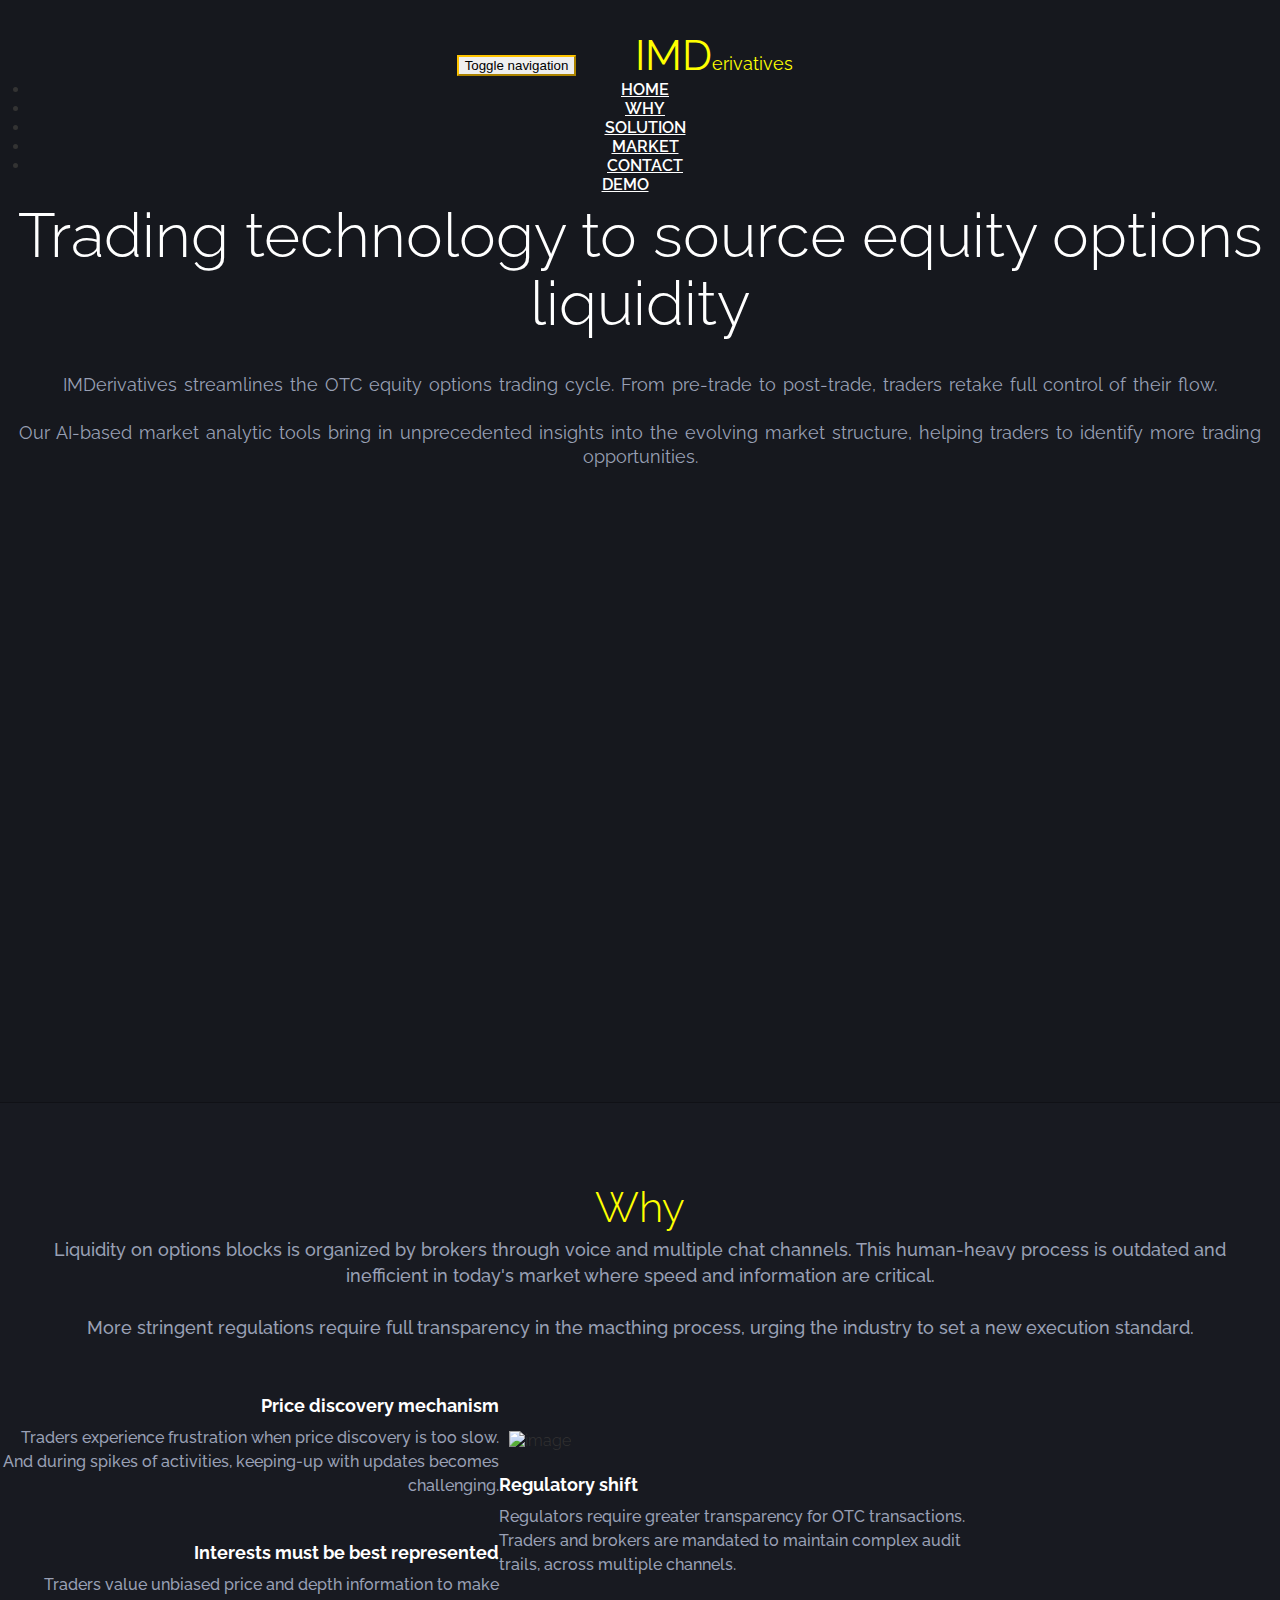
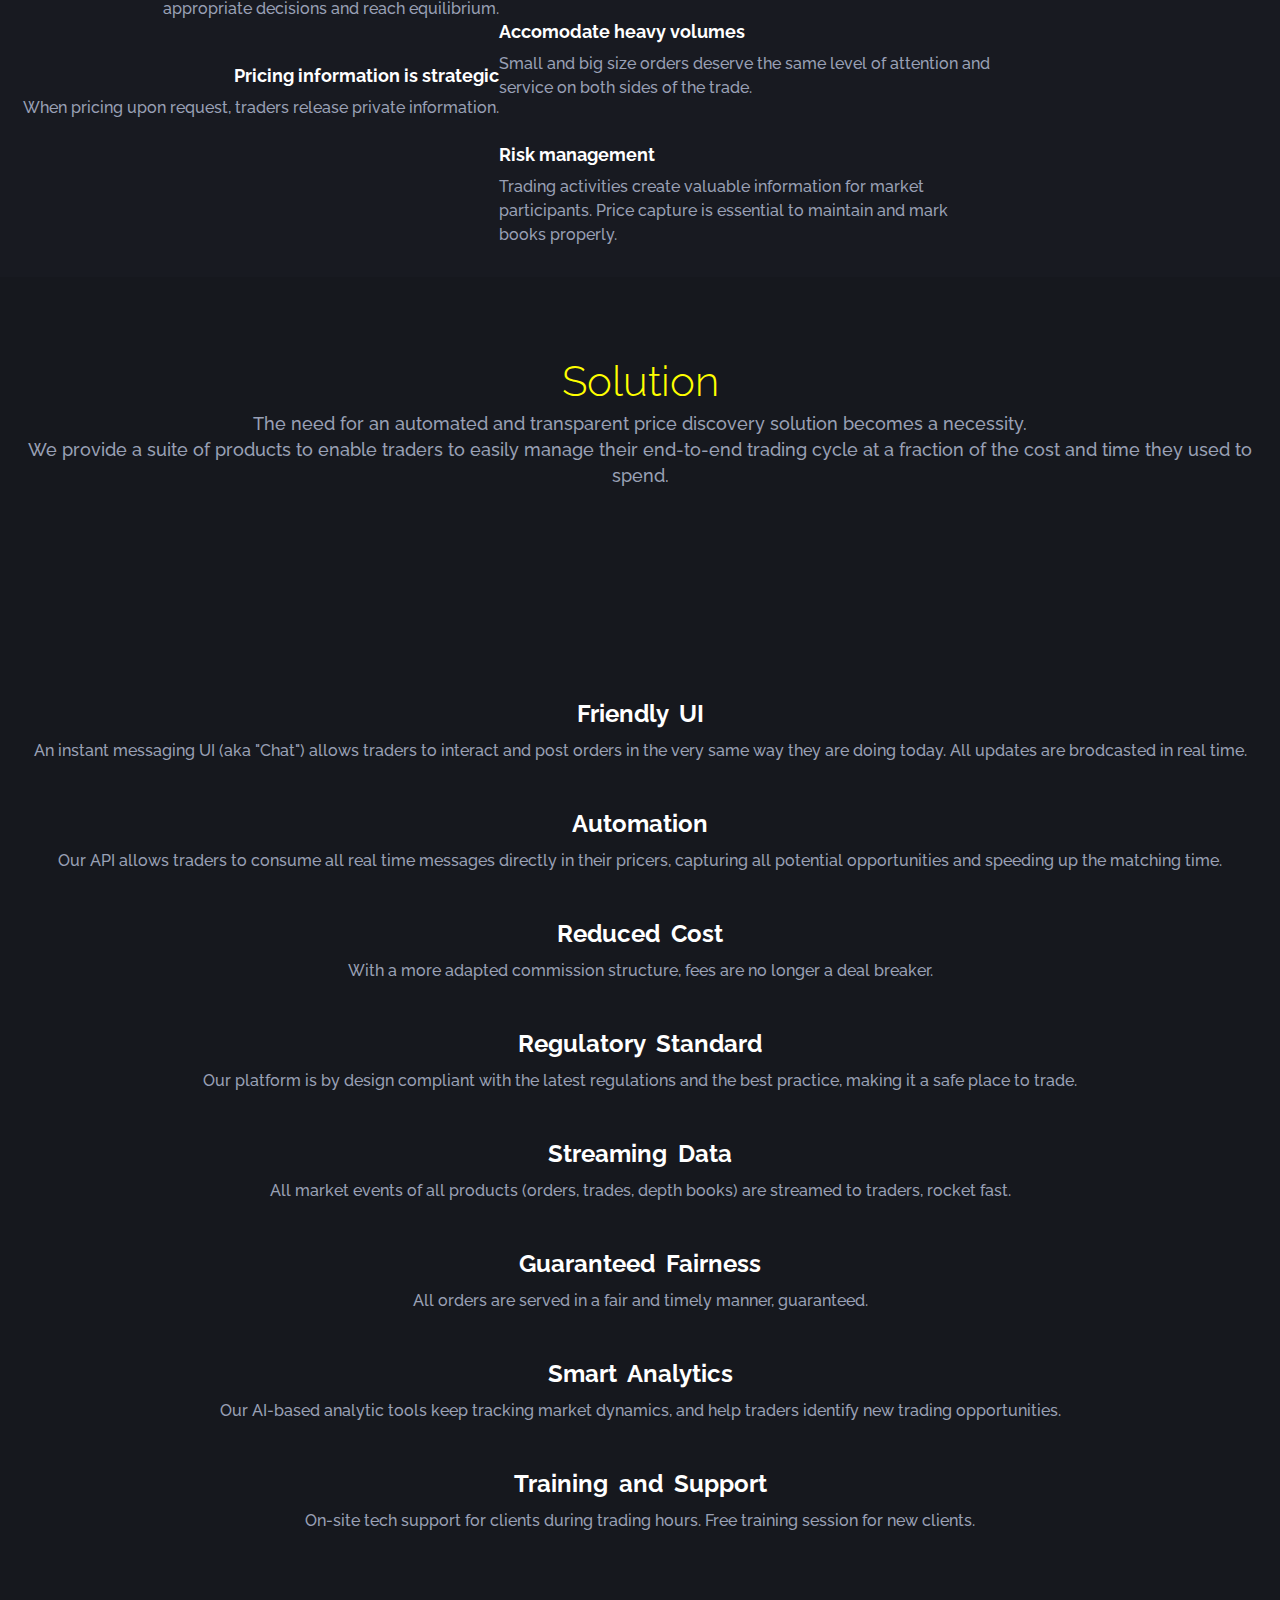
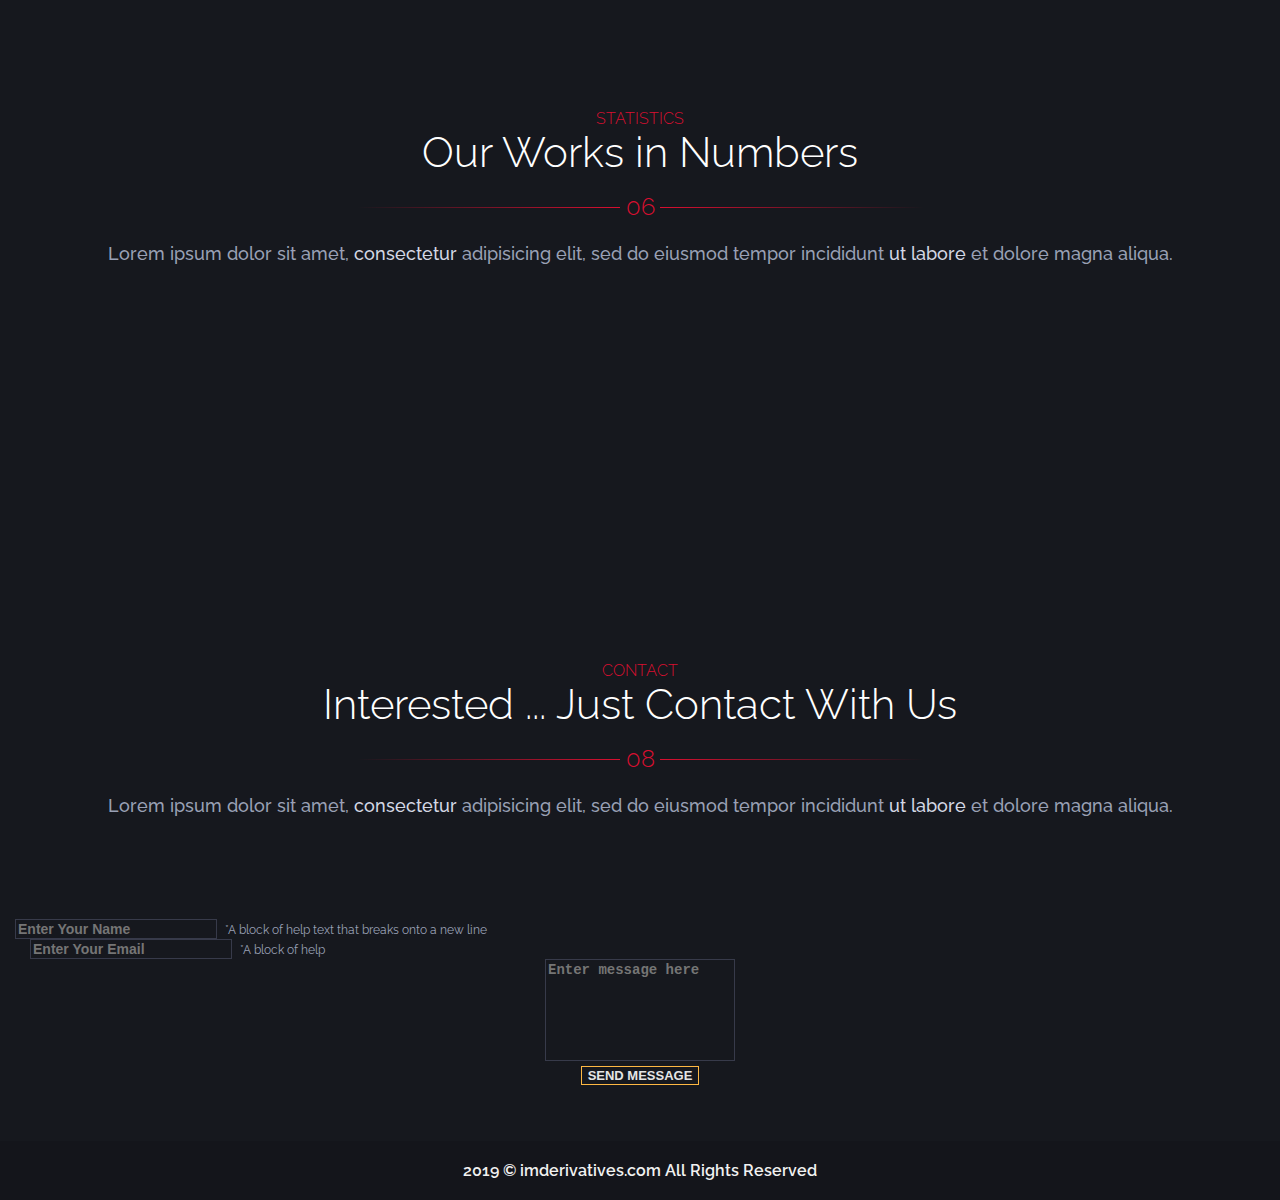
==== commit 8dae82a2: "wip" ====
--- a/index.html
+++ b/index.html
@@ -90,11 +90,11 @@
                     <li class='text-center upper'><a class='fadeButton tooltips' href="index.html#s2"> WHY</a></li>
                     <li class='text-center upper'><a class='fadeButton tooltips' href="index.html#s3"> SOLUTION </a>
                     </li>
-                    <li class='text-center upper'><a class='fadeButton tooltips' href="index.html#s6"> OUR TEAM </a>
-                    </li>
-                    <li class='text-center upper'><a class='fadeButton tooltips' href="index.html#s7"> REVIEWS </a></li>
-                    <li class='text-center upper'><a class='fadeButton tooltips' href="index.html#s12"> STATS </a></li>
-                    <li class='text-center upper'><a class='fadeButton tooltips' href="index.html#s13"> F.A.Q </a></li>
+                    <!--<li class='text-center upper'><a class='fadeButton tooltips' href="index.html#s6"> OUR TEAM </a>-->
+                    <!--</li>-->
+                    <!--<li class='text-center upper'><a class='fadeButton tooltips' href="index.html#s7"> REVIEWS </a></li>-->
+                    <li class='text-center upper'><a class='fadeButton tooltips' href="index.html#s12"> Market</a></li>
+                    <!--<li class='text-center upper'><a class='fadeButton tooltips' href="index.html#s13"> F.A.Q </a></li>-->
                     <li class='text-center upper'><a class='fadeButton tooltips' href="index.html#s15"> CONTACT </a>
                     </li>
 
@@ -119,8 +119,8 @@
                 </ul> -->
                 <!-- end navbar right -->
                 <ul class="nav navbar-nav navbar-right">
-                    <li class='text-center upper'><a class='fadeButton tooltips' href="http://trade.imderivatives.com">
-                        Login </a></li>
+                    <li class='text-center upper'><a class='fadeButton tooltips' href="http://demorevcon.imderivatives.com">
+                        Demo</a></li>
                 </ul>
             </div>
             <!-- end top main menu -->
@@ -148,9 +148,9 @@
             <div class='row'>
                 <div class='col-md-8 col-md-offset-2 s1-title-container text-center' data-sr>
                     <div class='s1-title-big text-center'>
-                        <h1>               
+                        <h1>
                             Trading technology to source
-                            equity options liquidity 
+                            equity options liquidity
                         </h1>
                     </div>
                     <div class='row'>
@@ -159,8 +159,8 @@
                             From pre-trade to post-trade, traders retake full control of their flow.
                             <br>
                             <br>
-							Our AI-based market analytic tools brings in unprecedented insights
-							into the evolving market structure, helping traders to identify more trading opportunities. 
+                            Our AI-based market analytic tools bring in unprecedented insights
+                            into the evolving market structure, helping traders to identify more trading opportunities.
                         </div>
                     </div>
                 </div>
@@ -185,13 +185,13 @@
                 <div class='row'>
                     <div class='col-md-8 col-md-offset-2 s2-title-small'>
                         Liquidity on options blocks is organized by brokers
-                        through voice and multiple chat systems.
+                        through voice and multiple chat channels.
                         This human-heavy process is outdated and inefficient
-                        in markets where speed and information are critical.
+                        in today's market where speed and information are critical.
                         <br>
                         <br>
-                        More stringent regulations requires full transparency in the macthing
-                        process, urging the industry to set a new execution standard. 
+                        More stringent regulations require full transparency in the macthing
+                        process, urging the industry to set a new execution standard.
                     </div>
                 </div>
             </div>
@@ -206,21 +206,21 @@
                     <div class='s2-icon-container'>
                         <h4 class=''>Price discovery mechanism</h4>
                         <p>Traders experience frustration when price discovery is too slow.
-                        	And during spikes of activities, keeping-up
-                        	with updates becomes challenging.
+                            And during spikes of activities, keeping-up
+                            with updates becomes challenging.
                         </p>
                     </div>
 
                     <div class='s2-icon-container'>
                         <h4 class=''>Interests must be best represented</h4>
                         <p>
-                        	Traders value unbiased information about price and depth
-                        in order to make appropriate decisions and reach equilibrium.
-                    </p>
+                            Traders value unbiased price and depth information to
+                            make appropriate decisions and reach equilibrium.
+                        </p>
                     </div>
 
                     <div class='s2-icon-container'>
-                 
+
                         <h4 class=''>Pricing information is strategic</h4>
                         <p> When pricing upon request, traders release private information.
                         </p>
@@ -239,17 +239,17 @@
                         <!-- <img src='img/svg/colored/actualization.svg' alt='image'> -->
                         <h4 class=''>Regulatory shift </h4>
                         <p>
-                        	Regulators require greater transparency for OTC transactions.
-                        	Traders and brokers are asked to maintain complex audit trails,
-                        	across multiple communication channels.
+                            Regulators require greater transparency for OTC transactions.
+                            Traders and brokers are mandated to maintain complex audit trails,
+                            across multiple channels.
                         </p>
                     </div>
                     <div class='s2-icon-container'>
                         <!-- <img src='img/svg/colored/download161.svg' alt='image'> -->
                         <h4 class=''>Accomodate heavy volumes</h4>
                         <p>
-                        	Small and big size orders deserve the same level of
-                        	attention and service on both sides of the trade.
+                            Small and big size orders deserve the same level of
+                            attention and service on both sides of the trade.
                         </p>
                     </div>
 
@@ -257,8 +257,8 @@
                         <!-- <img src='img/svg/colored/disc29.svg' alt='image'> -->
                         <h4 class=''>Risk management</h4>
                         <p>
-                        	Trading activities create valuable information for market participants.
-                        	Price capture is essential to maintain and mark books properly.
+                            Trading activities create valuable information for market participants.
+                            Price capture is essential to maintain and mark books properly.
                         </p>
                     </div>
                 </div>
@@ -274,14 +274,16 @@
         <div id='section-3' class='container'>
             <div class='s3-title-container text-center' data-sr>
                 <!-- <div class='section-top-divider upper'>Products</div> -->
-                <div class='s3-title-big'>Solution</div>
+                <div class='s3-title-big' style='color:yellow'>Solution</div>
                 <!-- <div class="i-separator">02</div> -->
                 <div class='row'>
                     <div class='col-md-8 col-md-offset-2 s3-title-small'>
-                    	The need for an automated and transparent price discovery solution 
-                    	becomes a necessity. We provide a suite of products to enable
-                    	traders to easily manage their end-to-end trading cycle
-                    	at a fraction of the cost and time they used to spend.
+                        The need for an automated and transparent price discovery solution
+                        becomes a necessity.
+                        <br>
+                        We provide a suite of products to enable
+                        traders to easily manage their end-to-end trading cycle
+                        at a fraction of the cost and time they used to spend.
                     </div>
                 </div>
             </div>
@@ -301,125 +303,25 @@
                             <div class='item'>
                                 <!-- item box -->
                                 <div class='row'>
+
+                                    <div class='col-xs-12 col-sm-6 col-md-3 s4-col-item text-center'>
+                                        <div class='s4-icon'><i class="fa fa-user-o fa-10x"></i></div>
+                                        <div class='s4-col-description-title text-center'>Friendly UI</div>
+                                        <div class='s4-col-item-content text-center'>
+                                            An instant messaging UI (aka "Chat") allows traders to interact and post
+                                            orders in the very same way they are doing today. All updates are brodcasted
+                                            in real time.
+                                        </div>
+                                    </div>
+                                    <!-- end item box -->
+
                                     <div class='col-xs-12 col-sm-6 col-md-3 s4-col-item text-center'>
                                         <div class='s4-icon'><i class="fa fa-gears fa-10x"></i></div>
                                         <div class='s4-col-description-title text-center'>Automation</div>
                                         <div class='s4-col-item-content text-center'>
-                                            Our API allows traders to consume all real time messages directly in their pricers, capturing all potential opportunities and speeding up the matching time. 
-                                        </div>
-                                    </div>
-                                    <!-- end item box -->
-
-                                    <div class='col-xs-12 col-sm-6 col-md-3 s4-col-item text-center'>
-                                        <!-- <div class='s4-icon'><i class="fa fa-balance-scale fa-10x"></i></div> -->
-                                        <div class='s4-icon'><i class="fa fa-user-o fa-10x"></i></div>
-                                        <div class='s4-col-description-title text-center'>Friendly UI</div>
-                                        <!-- <div class='row'>
-                                            <div class='col-md-12 s4-col-description-bottom text-center'>
-                                                <div class='s4-col-description-bottom-item'>WordPress Blog Theme</div>
-                                            </div>
-                                        </div> -->
-                                        <div class='s4-col-item-content text-center'>
-                                        	An instant messaging UI (aka "Chat") allows traders to interact and post 
-                                        	orders in the very same way they are doing today. All updates are brodcasted in real time. 
-                                        </div>
-                                    </div>
-                                    <!-- end item box -->
-
-                                    <!-- item box -->
-                                    <div class='col-xs-12 col-sm-6 col-md-3 s4-col-item text-center'>
-                                        <!-- <a class='button-item colorbox' href='img/gallery/product3.jpg'>
-                                            <img class='img-responsive fadeButton' src='img/gallery/product3.jpg' alt='image title'>
-                                        </a> -->
-                                        <div class='s4-icon'><i class="fa fa-rocket fa-10x"></i></div>
-                                        <div class='s4-col-description-title text-center'>HTML Standard</div>
-                                        <div class='row'>
-                                            <div class='col-md-12 s4-col-description-bottom text-center'>
-                                                <div class='s4-col-description-bottom-item'>Unique Styled HTML
-                                                    Template
-                                                </div>
-                                            </div>
-                                        </div>
-                                        <div class='s4-col-item-content text-center'>
-                                            Nam auctor iaculis felis posuere finibus. <span>Proin vitae</span> porta
-                                            augue. Suspendisse malesuada felis congue orci blandit, sit amet rhoncus
-                                            justo porta. Phasellus eu mauris enim. Morbi pulvinar, nisl at posuere
-                                            tempus ... <a class='button-item' href="index.html#">read more</a>
-                                        </div>
-                                    </div>
-                                    <!-- end item box -->
-
-                                    <!-- item box -->
-                                    <div class='col-xs-12 col-sm-6 col-md-3 s4-col-item text-center'>
-                                        <!-- <a class='button-item colorbox' href='img/gallery/product2.jpg'>
-                                            <img class='img-responsive fadeButton' src='img/gallery/product2.jpg' alt='image title'>
-                                        </a> -->
-                                        <div class='s4-icon'><i class="fa fa-wrench fa-10x"></i></div>
-
-                                        <div class='s4-col-description-title text-center'>HTML & jQuery</div>
-                                        <div class='row'>
-                                            <div class='col-md-12 s4-col-description-bottom text-center'>
-                                                <div class='s4-col-description-bottom-item'>Multipurpose Landing Page
-                                                </div>
-                                            </div>
-                                        </div>
-                                        <div class='s4-col-item-content text-center'>
-                                            Nam auctor iaculis felis posuere finibus. Proin vitae porta augue. <span>Suspendisse malesuada</span>
-                                            felis congue orci blandit, sit amet rhoncus justo porta. Phasellus eu mauris
-                                            enim. Morbi pulvinar, nisl at posuere tempus ... <a class='button-item'
-                                                                                                href="index.html#">read
-                                            more</a>
-                                        </div>
-                                    </div>
-                                    <!-- end item box -->
-
-
-                                </div>
-                            </div>
-                            <!-- end owl-item -->
-
-                            <!-- owl-item -->
-                            <div class='item'>
-                                <!-- item box -->
-                                <div class='row'>
-                                    <div class='col-xs-12 col-sm-6 col-md-3 s4-col-item text-center'>
-                                        <div class='s4-icon'><i class="fa fa-line-chart fa-10x"></i></div>
-
-                                        <div class='s4-col-description-title text-center'>Wordpress</div>
-                                        <div class='row'>
-                                            <div class='col-md-12 s4-col-description-bottom text-center'>
-                                                <div class='s4-col-description-bottom-item'>WordPress Blog Theme</div>
-                                            </div>
-                                        </div>
-                                        <div class='s4-col-item-content text-center'>
-                                            Nam auctor iaculis felis posuere finibus. <span>Proin vitae</span> porta
-                                            augue. Suspendisse malesuada felis congue orci blandit, sit amet rhoncus
-                                            justo porta. Phasellus eu mauris enim. Morbi pulvinar, nisl at posuere
-                                            tempus ... <a class='button-item' href="index.html#">read more</a>
-                                        </div>
-                                    </div>
-                                    <!-- end item box -->
-
-                                    <!-- item box -->
-                                    <div class='col-xs-12 col-sm-6 col-md-3 s4-col-item text-center'>
-                                        <!-- <a class='button-item colorbox' href='img/gallery/product3.jpg'>
-                                            <img class='img-responsive fadeButton' src='img/gallery/product3.jpg' alt='image title'>
-                                        </a> -->
-                                        <!-- <div class='s4-icon'><i class="fa fa-user-o fa-10x"></i></div> -->
-                                        <div class='s4-icon'><i class="fa fa-balance-scale fa-10x"></i></div>
-                                        <div class='s4-col-description-title text-center'>HTML Standard</div>
-                                        <div class='row'>
-                                            <div class='col-md-12 s4-col-description-bottom text-center'>
-                                                <div class='s4-col-description-bottom-item'>Unique Styled HTML
-                                                    Template
-                                                </div>
-                                            </div>
-                                        </div>
-                                        <div class='s4-col-item-content text-center'>
-                                            Nam auctor iaculis felis posuere finibus. <span>Proin vitae</span> porta
-                                            augue. Suspendisse malesuada felis congue orci blandit, sit amet rhoncus
-                                            justo porta. Phasellus eu mauris enim. Morbi pulvinar, nisl at posuere
-                                            tempus ... <a class='button-item' href="index.html#">read more</a>
+                                            Our API allows traders to consume all real time messages directly in
+                                            their pricers, capturing all potential opportunities and speeding up the
+                                            matching time.
                                         </div>
                                     </div>
                                     <!-- end item box -->
@@ -428,23 +330,71 @@
                                     <div class='col-xs-12 col-sm-6 col-md-3 s4-col-item text-center'>
                                         <div class='s4-icon'><i class="fa fa-dollar fa-10x"></i></div>
                                         <div class='s4-col-description-title text-center'>Reduced Cost</div>
-                                     
                                         <div class='s4-col-item-content text-center'>
-                                        	With a more adapted commission structure, fees are no longer a deal breaker.    
+                                            With a more adapted commission structure, fees are no longer a deal breaker.
                                         </div>
                                     </div>
                                     <!-- end item box -->
 
                                     <!-- item box -->
                                     <div class='col-xs-12 col-sm-6 col-md-3 s4-col-item text-center'>
-                                        <!-- <a class='button-item colorbox' href='img/gallery/product4.jpg'>
-                                            <img class='img-responsive fadeButton' src='img/gallery/product4.jpg' alt='image title'>
-                                        </a> -->
                                         <div class='s4-icon'><i class="fa fa-bank fa-10x"></i></div>
                                         <div class='s4-col-description-title text-center'>Regulatory Standard</div>
-                                  
                                         <div class='s4-col-item-content text-center'>
-                                        	Our platform is by design compliant with the latest regulations, and the best market practice, making it a safe place to trade.
+                                            Our platform is by design compliant with the latest regulations and the best
+                                            practice, making it a safe place to trade.
+                                        </div>
+                                    </div>
+                                    <!-- end item box -->
+
+
+                                </div>
+                            </div>
+                            <!-- end owl-item -->
+
+                            <!-- owl-item -->
+                            <div class='item'>
+                                <div class='row'>
+                                    <!-- item box -->
+                                    <div class='col-xs-12 col-sm-6 col-md-3 s4-col-item text-center'>
+                                        <div class='s4-icon'><i class="fa fa-rocket fa-10x"></i></div>
+                                        <div class='s4-col-description-title text-center'>Streaming Data</div>
+                                        <div class='s4-col-item-content text-center'>
+                                            All market events of all products (orders, trades, depth books)
+                                            are streamed to traders, rocket fast.
+                                        </div>
+                                    </div>
+                                    <!-- end item box -->
+
+
+                                    <!-- item box -->
+                                    <div class='col-xs-12 col-sm-6 col-md-3 s4-col-item text-center'>
+                                        <div class='s4-icon'><i class="fa fa-balance-scale fa-10x"></i></div>
+                                        <div class='s4-col-description-title text-center'>Guaranteed Fairness</div>
+                                        <div class='s4-col-item-content text-center'>
+                                            All orders are served in a fair and timely manner, guaranteed.
+                                        </div>
+                                    </div>
+                                    <!-- end item box -->
+
+                                    <!-- item box -->
+                                    <div class='col-xs-12 col-sm-6 col-md-3 s4-col-item text-center'>
+                                        <div class='s4-icon'><i class="fa fa-line-chart fa-10x"></i></div>
+                                        <div class='s4-col-description-title text-center'>Smart Analytics</div>
+                                        <div class='s4-col-item-content text-center'>
+                                            Our AI-based analytic tools keep tracking market dynamics, and
+                                            help traders identify new trading opportunities.
+                                        </div>
+                                    </div>
+                                    <!-- end item box -->
+
+                                    <!-- item box -->
+                                    <div class='col-xs-12 col-sm-6 col-md-3 s4-col-item text-center'>
+                                        <div class='s4-icon'><i class="fa fa-handshake-o fa-10x"></i></div>
+                                        <div class='s4-col-description-title text-center'>Training and Support</div>
+                                        <div class='s4-col-item-content text-center'>
+                                            On-site tech support for clients during trading hours.
+                                            Free training session for new clients.
                                         </div>
                                     </div>
                                     <!-- end item box -->
@@ -462,575 +412,575 @@
     <!-- END SECTION products -->
 
     <!-- SECTION BOTTOM 2 -->
-    <div class='s1-bottom-2' id='s1-2'>
-        <div class='s1-bottom-pattern-2'>
-            <div id='section-1-bottom-2' class='container-fluid nopadding' data-sr='wait 0.2s then over 1.3s'>
-                <div class='row'>
-                    <div class='col-md-12 s1-col-bottom-2 text-center'>
-                        <div class='s1-col-bottom-span-2'>
-                            <p>Quomodo is a design oriented and <span>UX focused theme</span> consectetur adipiscing
-                                elit design oriented</p>
-                            <a href='index.html' class='btn btn-s2-2 fadeButton upper'>OK, BUY IT NOW</a>
-                        </div>
-                    </div>
-                </div>
-            </div>
-        </div>
-    </div>
+    <!--<div class='s1-bottom-2' id='s1-2'>-->
+        <!--<div class='s1-bottom-pattern-2'>-->
+            <!--<div id='section-1-bottom-2' class='container-fluid nopadding' data-sr='wait 0.2s then over 1.3s'>-->
+                <!--<div class='row'>-->
+                    <!--<div class='col-md-12 s1-col-bottom-2 text-center'>-->
+                        <!--<div class='s1-col-bottom-span-2'>-->
+                            <!--<p>Quomodo is a design oriented and <span>UX focused theme</span> consectetur adipiscing-->
+                                <!--elit design oriented</p>-->
+                            <!--<a href='index.html' class='btn btn-s2-2 fadeButton upper'>OK, BUY IT NOW</a>-->
+                        <!--</div>-->
+                    <!--</div>-->
+                <!--</div>-->
+            <!--</div>-->
+        <!--</div>-->
+    <!--</div>-->
     <!-- END SECTION BOTTOM 2  -->
 
 
     <!-- SECTION team -->
-    <div class='s6 overflow' id='s6'>
-        <div class='s6-pattern'>
-            <div id='section-6' class='container'>
-
-                <div class='s6-title-container text-center' data-sr>
-                    <div class='section-top-divider upper'>team</div>
-                    <div class='s6-title-big'>Who Make This Cool Products</div>
-                    <div class="i-separator">03</div>
-                    <div class='row'>
-                        <div class='col-md-8 col-md-offset-2 s6-title-small'>Lorem ipsum dolor sit amet, <span>consectetur</span>
-                            adipisicing elit, sed do eiusmod tempor incididunt <span>ut labore</span> et dolore magna
-                            aliqua.
-                        </div>
-                    </div>
-                </div>
-
-
-                <!-- first column with 4 items -->
-                <div class='row'>
-                    <div class='col-md-12 s6-content-1' data-sr>
-                        <div class='row'>
-                            <!-- item -->
-                            <div class='col-xs-6 col-md-3 s6-person first'>
-                                <div class='s6-person-row'>
-                                    <div class='s6-person-opacity fadeButton'>
-                                        <div class='s6-social-container text-center'>
-                                            <a href='index.html#fb' class='person-fb-icon'>
-                                                <div class='s6-item-social fadeButton'><i
-                                                        class='fa fa-facebook fadeButton'></i></div>
-                                            </a>
-                                            <a href='index.html#tw' class='person-tw-icon'>
-                                                <div class='s6-item-social fadeButton'><i
-                                                        class='fa fa-twitter fadeButton'></i></div>
-                                            </a>
-                                            <a href='index.html#ln' class='person-in-icon'>
-                                                <div class='s6-item-social fadeButton'><i
-                                                        class='fa fa-linkedin fadeButton'></i></div>
-                                            </a>
-                                        </div>
-                                    </div>
-                                    <img src='img/persons/person1.jpg' class='img-responsive person-img' alt='image'>
-                                </div>
-                                <div class='nopadding text-center'>
-                                    <div class='s6-person-name'>John Smith</div>
-                                    <div class='s6-person-job'>Marketing Manager</div>
-                                </div>
-                            </div>
-                            <!-- end item -->
-
-                            <!-- item -->
-                            <div class='col-xs-6 col-md-3 s6-person first_tablet'>
-                                <div class='s6-person-row'>
-                                    <div class='s6-person-opacity fadeButton'>
-                                        <div class='s6-social-container text-center'>
-                                            <a href='index.html#fb' class='person-fb-icon'>
-                                                <div class='s6-item-social fadeButton'><i
-                                                        class='fa fa-facebook fadeButton'></i></div>
-                                            </a>
-                                            <a href='index.html#tw' class='person-tw-icon'>
-                                                <div class='s6-item-social fadeButton'><i
-                                                        class='fa fa-twitter fadeButton'></i></div>
-                                            </a>
-                                            <a href='index.html#ln' class='person-in-icon'>
-                                                <div class='s6-item-social fadeButton'><i
-                                                        class='fa fa-linkedin fadeButton'></i></div>
-                                            </a>
-                                        </div>
-                                    </div>
-                                    <img src='img/persons/person2.jpg' class='img-responsive person-img' alt='image'>
-                                </div>
-                                <div class='nopadding text-center'>
-                                    <div class='s6-person-name'>Evo Moris</div>
-                                    <div class='s6-person-job'>Consulting</div>
-                                </div>
-                            </div>
-                            <!-- end item -->
-
-                            <!-- item -->
-                            <div class='col-xs-6 col-md-3 s6-person'>
-                                <div class='s6-person-row'>
-                                    <div class='s6-person-opacity fadeButton'>
-                                        <div class='s6-social-container text-center'>
-                                            <a href='index.html#fb' class='person-fb-icon'>
-                                                <div class='s6-item-social fadeButton'><i
-                                                        class='fa fa-facebook fadeButton'></i></div>
-                                            </a>
-                                            <a href='index.html#tw' class='person-tw-icon'>
-                                                <div class='s6-item-social fadeButton'><i
-                                                        class='fa fa-twitter fadeButton'></i></div>
-                                            </a>
-                                            <a href='index.html#ln' class='person-in-icon'>
-                                                <div class='s6-item-social fadeButton'><i
-                                                        class='fa fa-linkedin fadeButton'></i></div>
-                                            </a>
-                                        </div>
-                                    </div>
-                                    <img src='img/persons/person3.jpg' class='img-responsive person-img' alt='image'>
-                                </div>
-                                <div class='nopadding text-center'>
-                                    <div class='s6-person-name'>William John</div>
-                                    <div class='s6-person-job'>jQuery Developer</div>
-                                </div>
-                            </div>
-                            <!-- end item -->
-
-                            <!-- item -->
-                            <div class='col-xs-6 col-md-3 s6-person'>
-                                <div class='s6-person-row'>
-                                    <div class='s6-person-opacity fadeButton'>
-                                        <div class='s6-social-container text-center'>
-                                            <a href='index.html#fb' class='person-fb-icon'>
-                                                <div class='s6-item-social fadeButton'><i
-                                                        class='fa fa-facebook fadeButton'></i></div>
-                                            </a>
-                                            <a href='index.html#tw' class='person-tw-icon'>
-                                                <div class='s6-item-social fadeButton'><i
-                                                        class='fa fa-twitter fadeButton'></i></div>
-                                            </a>
-                                            <a href='index.html#ln' class='person-in-icon'>
-                                                <div class='s6-item-social fadeButton'><i
-                                                        class='fa fa-linkedin fadeButton'></i></div>
-                                            </a>
-                                        </div>
-                                    </div>
-                                    <img src='img/persons/person1.jpg' class='img-responsive person-img' alt='image'>
-                                </div>
-                                <div class='nopadding text-center'>
-                                    <div class='s6-person-name'>Anna Merst</div>
-                                    <div class='s6-person-job'>Account Manager</div>
-                                </div>
-                            </div>
-                            <!-- end item -->
-                        </div>
-                    </div><!-- end col-md-12 -->
-                </div><!-- end row -->
-
-                <div class='row'>
-                    <!-- second column with 4 items -->
-                    <div class='col-md-12 s6-content-2'>
-                        <div class='row'>
-                            <!-- item -->
-                            <div class='col-xs-6 col-md-3 s6-person'>
-                                <div class='s6-person-row'>
-                                    <div class='s6-person-opacity fadeButton'>
-                                        <div class='s6-social-container text-center'>
-                                            <a href='index.html#fb' class='person-fb-icon'>
-                                                <div class='s6-item-social fadeButton'><i
-                                                        class='fa fa-facebook fadeButton'></i></div>
-                                            </a>
-                                            <a href='index.html#tw' class='person-tw-icon'>
-                                                <div class='s6-item-social fadeButton'><i
-                                                        class='fa fa-twitter fadeButton'></i></div>
-                                            </a>
-                                            <a href='index.html#ln' class='person-in-icon'>
-                                                <div class='s6-item-social fadeButton'><i
-                                                        class='fa fa-linkedin fadeButton'></i></div>
-                                            </a>
-                                        </div>
-                                    </div>
-                                    <img src='img/persons/person2.jpg' class='img-responsive person-img' alt='image'>
-                                </div>
-                                <div class='nopadding text-center'>
-                                    <div class='s6-person-name'>Kate Willis</div>
-                                    <div class='s6-person-job'>HTML Developer</div>
-                                </div>
-                            </div>
-                            <!-- end item -->
-
-                            <!-- item -->
-                            <div class='col-xs-6 col-md-3 s6-person'>
-                                <div class='s6-person-row'>
-                                    <div class='s6-person-opacity fadeButton'>
-                                        <div class='s6-social-container text-center'>
-                                            <a href='index.html#fb' class='person-fb-icon'>
-                                                <div class='s6-item-social fadeButton'><i
-                                                        class='fa fa-facebook fadeButton'></i></div>
-                                            </a>
-                                            <a href='index.html#tw' class='person-tw-icon'>
-                                                <div class='s6-item-social fadeButton'><i
-                                                        class='fa fa-twitter fadeButton'></i></div>
-                                            </a>
-                                            <a href='index.html#ln' class='person-in-icon'>
-                                                <div class='s6-item-social fadeButton'><i
-                                                        class='fa fa-linkedin fadeButton'></i></div>
-                                            </a>
-                                        </div>
-                                    </div>
-                                    <img src='img/persons/person3.jpg' class='img-responsive person-img' alt='image'>
-                                </div>
-                                <div class='nopadding text-center'>
-                                    <div class='s6-person-name'>John Orwell</div>
-                                    <div class='s6-person-job'>RoR Programmer</div>
-                                </div>
-                            </div>
-                            <!-- end item -->
-
-                            <!-- item -->
-                            <div class='col-xs-6 col-md-3 s6-person'>
-                                <div class='s6-person-row'>
-                                    <div class='s6-person-opacity fadeButton'>
-                                        <div class='s6-social-container text-center'>
-                                            <a href='index.html#fb' class='person-fb-icon'>
-                                                <div class='s6-item-social fadeButton'><i
-                                                        class='fa fa-facebook fadeButton'></i></div>
-                                            </a>
-                                            <a href='index.html#tw' class='person-tw-icon'>
-                                                <div class='s6-item-social fadeButton'><i
-                                                        class='fa fa-twitter fadeButton'></i></div>
-                                            </a>
-                                            <a href='index.html#ln' class='person-in-icon'>
-                                                <div class='s6-item-social fadeButton'><i
-                                                        class='fa fa-linkedin fadeButton'></i></div>
-                                            </a>
-                                        </div>
-                                    </div>
-                                    <img src='img/persons/person1.jpg' class='img-responsive person-img' alt='image'>
-                                </div>
-                                <div class='nopadding text-center'>
-                                    <div class='s6-person-name'>John Smith</div>
-                                    <div class='s6-person-job'>Customer Services</div>
-                                </div>
-                            </div>
-                            <!-- end item -->
-
-                            <!-- item -->
-                            <div class='col-xs-6 col-md-3 s6-person'>
-                                <div class='s6-person-row'>
-                                    <div class='s6-person-opacity fadeButton'>
-                                        <div class='s6-social-container text-center'>
-                                            <a href='index.html#fb' class='person-fb-icon'>
-                                                <div class='s6-item-social fadeButton'><i
-                                                        class='fa fa-facebook fadeButton'></i></div>
-                                            </a>
-                                            <a href='index.html#tw' class='person-tw-icon'>
-                                                <div class='s6-item-social fadeButton'><i
-                                                        class='fa fa-twitter fadeButton'></i></div>
-                                            </a>
-                                            <a href='index.html#ln' class='person-in-icon'>
-                                                <div class='s6-item-social fadeButton'><i
-                                                        class='fa fa-linkedin fadeButton'></i></div>
-                                            </a>
-                                        </div>
-                                    </div>
-                                    <img src='img/persons/person2.jpg' class='img-responsive person-img' alt='image'>
-                                </div>
-                                <div class='nopadding text-center'>
-                                    <div class='s6-person-name'>Morris Jackson</div>
-                                    <div class='s6-person-job'>Marketing</div>
-                                </div>
-                            </div>
-                            <!-- end item -->
-                        </div>
-                    </div>
-                </div>
-            </div>
-        </div>
-    </div>
+    <!--<div class='s6 overflow' id='s6'>-->
+        <!--<div class='s6-pattern'>-->
+            <!--<div id='section-6' class='container'>-->
+
+                <!--<div class='s6-title-container text-center' data-sr>-->
+                    <!--<div class='section-top-divider upper'>team</div>-->
+                    <!--<div class='s6-title-big'>Who Make This Cool Products</div>-->
+                    <!--<div class="i-separator">03</div>-->
+                    <!--<div class='row'>-->
+                        <!--<div class='col-md-8 col-md-offset-2 s6-title-small'>Lorem ipsum dolor sit amet, <span>consectetur</span>-->
+                            <!--adipisicing elit, sed do eiusmod tempor incididunt <span>ut labore</span> et dolore magna-->
+                            <!--aliqua.-->
+                        <!--</div>-->
+                    <!--</div>-->
+                <!--</div>-->
+
+
+                <!--&lt;!&ndash; first column with 4 items &ndash;&gt;-->
+                <!--<div class='row'>-->
+                    <!--<div class='col-md-12 s6-content-1' data-sr>-->
+                        <!--<div class='row'>-->
+                            <!--&lt;!&ndash; item &ndash;&gt;-->
+                            <!--<div class='col-xs-6 col-md-3 s6-person first'>-->
+                                <!--<div class='s6-person-row'>-->
+                                    <!--<div class='s6-person-opacity fadeButton'>-->
+                                        <!--<div class='s6-social-container text-center'>-->
+                                            <!--<a href='index.html#fb' class='person-fb-icon'>-->
+                                                <!--<div class='s6-item-social fadeButton'><i-->
+                                                        <!--class='fa fa-facebook fadeButton'></i></div>-->
+                                            <!--</a>-->
+                                            <!--<a href='index.html#tw' class='person-tw-icon'>-->
+                                                <!--<div class='s6-item-social fadeButton'><i-->
+                                                        <!--class='fa fa-twitter fadeButton'></i></div>-->
+                                            <!--</a>-->
+                                            <!--<a href='index.html#ln' class='person-in-icon'>-->
+                                                <!--<div class='s6-item-social fadeButton'><i-->
+                                                        <!--class='fa fa-linkedin fadeButton'></i></div>-->
+                                            <!--</a>-->
+                                        <!--</div>-->
+                                    <!--</div>-->
+                                    <!--<img src='img/persons/person1.jpg' class='img-responsive person-img' alt='image'>-->
+                                <!--</div>-->
+                                <!--<div class='nopadding text-center'>-->
+                                    <!--<div class='s6-person-name'>John Smith</div>-->
+                                    <!--<div class='s6-person-job'>Marketing Manager</div>-->
+                                <!--</div>-->
+                            <!--</div>-->
+                            <!--&lt;!&ndash; end item &ndash;&gt;-->
+
+                            <!--&lt;!&ndash; item &ndash;&gt;-->
+                            <!--<div class='col-xs-6 col-md-3 s6-person first_tablet'>-->
+                                <!--<div class='s6-person-row'>-->
+                                    <!--<div class='s6-person-opacity fadeButton'>-->
+                                        <!--<div class='s6-social-container text-center'>-->
+                                            <!--<a href='index.html#fb' class='person-fb-icon'>-->
+                                                <!--<div class='s6-item-social fadeButton'><i-->
+                                                        <!--class='fa fa-facebook fadeButton'></i></div>-->
+                                            <!--</a>-->
+                                            <!--<a href='index.html#tw' class='person-tw-icon'>-->
+                                                <!--<div class='s6-item-social fadeButton'><i-->
+                                                        <!--class='fa fa-twitter fadeButton'></i></div>-->
+                                            <!--</a>-->
+                                            <!--<a href='index.html#ln' class='person-in-icon'>-->
+                                                <!--<div class='s6-item-social fadeButton'><i-->
+                                                        <!--class='fa fa-linkedin fadeButton'></i></div>-->
+                                            <!--</a>-->
+                                        <!--</div>-->
+                                    <!--</div>-->
+                                    <!--<img src='img/persons/person2.jpg' class='img-responsive person-img' alt='image'>-->
+                                <!--</div>-->
+                                <!--<div class='nopadding text-center'>-->
+                                    <!--<div class='s6-person-name'>Evo Moris</div>-->
+                                    <!--<div class='s6-person-job'>Consulting</div>-->
+                                <!--</div>-->
+                            <!--</div>-->
+                            <!--&lt;!&ndash; end item &ndash;&gt;-->
+
+                            <!--&lt;!&ndash; item &ndash;&gt;-->
+                            <!--<div class='col-xs-6 col-md-3 s6-person'>-->
+                                <!--<div class='s6-person-row'>-->
+                                    <!--<div class='s6-person-opacity fadeButton'>-->
+                                        <!--<div class='s6-social-container text-center'>-->
+                                            <!--<a href='index.html#fb' class='person-fb-icon'>-->
+                                                <!--<div class='s6-item-social fadeButton'><i-->
+                                                        <!--class='fa fa-facebook fadeButton'></i></div>-->
+                                            <!--</a>-->
+                                            <!--<a href='index.html#tw' class='person-tw-icon'>-->
+                                                <!--<div class='s6-item-social fadeButton'><i-->
+                                                        <!--class='fa fa-twitter fadeButton'></i></div>-->
+                                            <!--</a>-->
+                                            <!--<a href='index.html#ln' class='person-in-icon'>-->
+                                                <!--<div class='s6-item-social fadeButton'><i-->
+                                                        <!--class='fa fa-linkedin fadeButton'></i></div>-->
+                                            <!--</a>-->
+                                        <!--</div>-->
+                                    <!--</div>-->
+                                    <!--<img src='img/persons/person3.jpg' class='img-responsive person-img' alt='image'>-->
+                                <!--</div>-->
+                                <!--<div class='nopadding text-center'>-->
+                                    <!--<div class='s6-person-name'>William John</div>-->
+                                    <!--<div class='s6-person-job'>jQuery Developer</div>-->
+                                <!--</div>-->
+                            <!--</div>-->
+                            <!--&lt;!&ndash; end item &ndash;&gt;-->
+
+                            <!--&lt;!&ndash; item &ndash;&gt;-->
+                            <!--<div class='col-xs-6 col-md-3 s6-person'>-->
+                                <!--<div class='s6-person-row'>-->
+                                    <!--<div class='s6-person-opacity fadeButton'>-->
+                                        <!--<div class='s6-social-container text-center'>-->
+                                            <!--<a href='index.html#fb' class='person-fb-icon'>-->
+                                                <!--<div class='s6-item-social fadeButton'><i-->
+                                                        <!--class='fa fa-facebook fadeButton'></i></div>-->
+                                            <!--</a>-->
+                                            <!--<a href='index.html#tw' class='person-tw-icon'>-->
+                                                <!--<div class='s6-item-social fadeButton'><i-->
+                                                        <!--class='fa fa-twitter fadeButton'></i></div>-->
+                                            <!--</a>-->
+                                            <!--<a href='index.html#ln' class='person-in-icon'>-->
+                                                <!--<div class='s6-item-social fadeButton'><i-->
+                                                        <!--class='fa fa-linkedin fadeButton'></i></div>-->
+                                            <!--</a>-->
+                                        <!--</div>-->
+                                    <!--</div>-->
+                                    <!--<img src='img/persons/person1.jpg' class='img-responsive person-img' alt='image'>-->
+                                <!--</div>-->
+                                <!--<div class='nopadding text-center'>-->
+                                    <!--<div class='s6-person-name'>Anna Merst</div>-->
+                                    <!--<div class='s6-person-job'>Account Manager</div>-->
+                                <!--</div>-->
+                            <!--</div>-->
+                            <!--&lt;!&ndash; end item &ndash;&gt;-->
+                        <!--</div>-->
+                    <!--</div>&lt;!&ndash; end col-md-12 &ndash;&gt;-->
+                <!--</div>&lt;!&ndash; end row &ndash;&gt;-->
+
+                <!--<div class='row'>-->
+                    <!--&lt;!&ndash; second column with 4 items &ndash;&gt;-->
+                    <!--<div class='col-md-12 s6-content-2'>-->
+                        <!--<div class='row'>-->
+                            <!--&lt;!&ndash; item &ndash;&gt;-->
+                            <!--<div class='col-xs-6 col-md-3 s6-person'>-->
+                                <!--<div class='s6-person-row'>-->
+                                    <!--<div class='s6-person-opacity fadeButton'>-->
+                                        <!--<div class='s6-social-container text-center'>-->
+                                            <!--<a href='index.html#fb' class='person-fb-icon'>-->
+                                                <!--<div class='s6-item-social fadeButton'><i-->
+                                                        <!--class='fa fa-facebook fadeButton'></i></div>-->
+                                            <!--</a>-->
+                                            <!--<a href='index.html#tw' class='person-tw-icon'>-->
+                                                <!--<div class='s6-item-social fadeButton'><i-->
+                                                        <!--class='fa fa-twitter fadeButton'></i></div>-->
+                                            <!--</a>-->
+                                            <!--<a href='index.html#ln' class='person-in-icon'>-->
+                                                <!--<div class='s6-item-social fadeButton'><i-->
+                                                        <!--class='fa fa-linkedin fadeButton'></i></div>-->
+                                            <!--</a>-->
+                                        <!--</div>-->
+                                    <!--</div>-->
+                                    <!--<img src='img/persons/person2.jpg' class='img-responsive person-img' alt='image'>-->
+                                <!--</div>-->
+                                <!--<div class='nopadding text-center'>-->
+                                    <!--<div class='s6-person-name'>Kate Willis</div>-->
+                                    <!--<div class='s6-person-job'>HTML Developer</div>-->
+                                <!--</div>-->
+                            <!--</div>-->
+                            <!--&lt;!&ndash; end item &ndash;&gt;-->
+
+                            <!--&lt;!&ndash; item &ndash;&gt;-->
+                            <!--<div class='col-xs-6 col-md-3 s6-person'>-->
+                                <!--<div class='s6-person-row'>-->
+                                    <!--<div class='s6-person-opacity fadeButton'>-->
+                                        <!--<div class='s6-social-container text-center'>-->
+                                            <!--<a href='index.html#fb' class='person-fb-icon'>-->
+                                                <!--<div class='s6-item-social fadeButton'><i-->
+                                                        <!--class='fa fa-facebook fadeButton'></i></div>-->
+                                            <!--</a>-->
+                                            <!--<a href='index.html#tw' class='person-tw-icon'>-->
+                                                <!--<div class='s6-item-social fadeButton'><i-->
+                                                        <!--class='fa fa-twitter fadeButton'></i></div>-->
+                                            <!--</a>-->
+                                            <!--<a href='index.html#ln' class='person-in-icon'>-->
+                                                <!--<div class='s6-item-social fadeButton'><i-->
+                                                        <!--class='fa fa-linkedin fadeButton'></i></div>-->
+                                            <!--</a>-->
+                                        <!--</div>-->
+                                    <!--</div>-->
+                                    <!--<img src='img/persons/person3.jpg' class='img-responsive person-img' alt='image'>-->
+                                <!--</div>-->
+                                <!--<div class='nopadding text-center'>-->
+                                    <!--<div class='s6-person-name'>John Orwell</div>-->
+                                    <!--<div class='s6-person-job'>RoR Programmer</div>-->
+                                <!--</div>-->
+                            <!--</div>-->
+                            <!--&lt;!&ndash; end item &ndash;&gt;-->
+
+                            <!--&lt;!&ndash; item &ndash;&gt;-->
+                            <!--<div class='col-xs-6 col-md-3 s6-person'>-->
+                                <!--<div class='s6-person-row'>-->
+                                    <!--<div class='s6-person-opacity fadeButton'>-->
+                                        <!--<div class='s6-social-container text-center'>-->
+                                            <!--<a href='index.html#fb' class='person-fb-icon'>-->
+                                                <!--<div class='s6-item-social fadeButton'><i-->
+                                                        <!--class='fa fa-facebook fadeButton'></i></div>-->
+                                            <!--</a>-->
+                                            <!--<a href='index.html#tw' class='person-tw-icon'>-->
+                                                <!--<div class='s6-item-social fadeButton'><i-->
+                                                        <!--class='fa fa-twitter fadeButton'></i></div>-->
+                                            <!--</a>-->
+                                            <!--<a href='index.html#ln' class='person-in-icon'>-->
+                                                <!--<div class='s6-item-social fadeButton'><i-->
+                                                        <!--class='fa fa-linkedin fadeButton'></i></div>-->
+                                            <!--</a>-->
+                                        <!--</div>-->
+                                    <!--</div>-->
+                                    <!--<img src='img/persons/person1.jpg' class='img-responsive person-img' alt='image'>-->
+                                <!--</div>-->
+                                <!--<div class='nopadding text-center'>-->
+                                    <!--<div class='s6-person-name'>John Smith</div>-->
+                                    <!--<div class='s6-person-job'>Customer Services</div>-->
+                                <!--</div>-->
+                            <!--</div>-->
+                            <!--&lt;!&ndash; end item &ndash;&gt;-->
+
+                            <!--&lt;!&ndash; item &ndash;&gt;-->
+                            <!--<div class='col-xs-6 col-md-3 s6-person'>-->
+                                <!--<div class='s6-person-row'>-->
+                                    <!--<div class='s6-person-opacity fadeButton'>-->
+                                        <!--<div class='s6-social-container text-center'>-->
+                                            <!--<a href='index.html#fb' class='person-fb-icon'>-->
+                                                <!--<div class='s6-item-social fadeButton'><i-->
+                                                        <!--class='fa fa-facebook fadeButton'></i></div>-->
+                                            <!--</a>-->
+                                            <!--<a href='index.html#tw' class='person-tw-icon'>-->
+                                                <!--<div class='s6-item-social fadeButton'><i-->
+                                                        <!--class='fa fa-twitter fadeButton'></i></div>-->
+                                            <!--</a>-->
+                                            <!--<a href='index.html#ln' class='person-in-icon'>-->
+                                                <!--<div class='s6-item-social fadeButton'><i-->
+                                                        <!--class='fa fa-linkedin fadeButton'></i></div>-->
+                                            <!--</a>-->
+                                        <!--</div>-->
+                                    <!--</div>-->
+                                    <!--<img src='img/persons/person2.jpg' class='img-responsive person-img' alt='image'>-->
+                                <!--</div>-->
+                                <!--<div class='nopadding text-center'>-->
+                                    <!--<div class='s6-person-name'>Morris Jackson</div>-->
+                                    <!--<div class='s6-person-job'>Marketing</div>-->
+                                <!--</div>-->
+                            <!--</div>-->
+                            <!--&lt;!&ndash; end item &ndash;&gt;-->
+                        <!--</div>-->
+                    <!--</div>-->
+                <!--</div>-->
+            <!--</div>-->
+        <!--</div>-->
+    <!--</div>-->
     <!-- END SECTION team -->
 
 
     <!-- SECTION reviews title -->
-    <div class='s7 overflow' id='s7'>
-        <div class='s7-pattern '>
-            <div id='section-7' class='container'>
-
-                <!-- section title -->
-                <div class='s7-title-container text-center' data-sr>
-                    <!-- <div class='section-top-divider upper'>reviews</div> -->
-                    <div class='s7-title-big'>Yes, Peoples Talk About Us</div>
-                    <!-- <div class="i-separator">04</div> -->
-                    <div class='row'>
-                        <div class='col-md-8 col-md-offset-2 s7-title-small'>
-                            Equity derivative brokerage industry has been so far minimally disrupted.
-                            The need for automated price discovery, trading solution now becomes a necessity.
-                            IMDerivatives provides a complete spectrum of products covering all options strategies.
-                        </div>
-                    </div>
-                </div>
-                <!-- end section titile -->
-
-            </div>
-        </div>
-    </div>
+    <!--<div class='s7 overflow' id='s7'>-->
+        <!--<div class='s7-pattern '>-->
+            <!--<div id='section-7' class='container'>-->
+
+                <!--&lt;!&ndash; section title &ndash;&gt;-->
+                <!--<div class='s7-title-container text-center' data-sr>-->
+                    <!--&lt;!&ndash; <div class='section-top-divider upper'>reviews</div> &ndash;&gt;-->
+                    <!--<div class='s7-title-big'>Yes, Peoples Talk About Us</div>-->
+                    <!--&lt;!&ndash; <div class="i-separator">04</div> &ndash;&gt;-->
+                    <!--<div class='row'>-->
+                        <!--<div class='col-md-8 col-md-offset-2 s7-title-small'>-->
+                            <!--Equity derivative brokerage industry has been so far minimally disrupted.-->
+                            <!--The need for automated price discovery, trading solution now becomes a necessity.-->
+                            <!--IMDerivatives provides a complete spectrum of products covering all options strategies.-->
+                        <!--</div>-->
+                    <!--</div>-->
+                <!--</div>-->
+                <!--&lt;!&ndash; end section titile &ndash;&gt;-->
+
+            <!--</div>-->
+        <!--</div>-->
+    <!--</div>-->
     <!-- END SECTION reviews -->
 
 
     <!-- SECTION reviews -->
-    <div class='s8 overflow' id='s8'>
-        <div class='s8-pattern '>
-            <div id='section-8' class='container'>
-
-                <!-- main row start -->
-                <div class='row'>
-                    <!-- col-md-12 start-->
-                    <div class='col-md-12 text-center' data-sr>
-                        <!-- owl-reviews container -->
-                        <div class='owl-reviews'>
-
-                            <!-- owl item -->
-                            <div class='item'>
-                                <!-- owl item -->
-                                <div class='row'>
-                                    <!-- review item -->
-                                    <div class='col-md-6 s8-item-middle'>
-                                        <div class='row'>
-                                            <div class='col-md-12 s8-item-content'>
-                                                <!-- arrow on bottom of box -->
-                                                <div class='arrow-down'></div>
-                                                <!-- end arrow on bottom of box -->
-                                                <p>Lorem ipsum dolor sit amet, consectetur adipiscing elit. Curabitur
-                                                    <b>tristique lectus ex</b>, ac eleifend purus convallis ac. Sed
-                                                    fermentum sed ante sed malesuada.</p>
-                                            </div>
-                                        </div>
-
-                                        <!-- content with person image -->
-                                        <div class='row'>
-                                            <div class='col-md-12 s8-person'>
-                                                <img src='img/persons/person2.jpg' alt='image'>
-                                                <p>
-                                                    <span class='person-name'>JOHN SMITH</span>
-                                                    <span class='person-title'>Company Manager</span>
-                                                </p>
-                                            </div>
-                                        </div>
-                                    </div>
-
-                                    <!-- end review item -->
-
-                                    <!-- review item -->
-
-                                    <div class='col-md-6 s8-item-right'>
-                                        <div class='row'>
-                                            <div class='col-md-12 s8-item-content'>
-                                                <!-- arrow on bottom of box -->
-                                                <div class='arrow-down'></div>
-                                                <!-- end arrow on bottom of box -->
-                                                <p>Lorem ipsum dolor sit amet, consectetur adipiscing elit. Curabitur
-                                                    <b>tristique lectus ex</b>, ac eleifend purus convallis ac. Sed
-                                                    fermentum sed ante sed malesuada.</p>
-                                            </div>
-                                        </div>
-                                        <!-- content with person image -->
-                                        <div class='row'>
-                                            <div class='col-md-12 s8-person'>
-                                                <img src='img/persons/person1.jpg' alt='image'>
-                                                <p>
-                                                    <span class='person-name'>JOHN SMITH</span>
-                                                    <span class='person-title'>Marketing Specialist</span>
-                                                </p>
-                                            </div>
-                                        </div>
-                                        <!-- end content with person image -->
-                                    </div>
-                                    <!-- end review item -->
-                                </div>
-                                <!-- end owl item -->
-                            </div>
-                            <!-- owl item -->
-
-                            <!-- owl item -->
-                            <div class='item'>
-                                <!-- review item row -->
-                                <div class='row'>
-                                    <div class='col-md-6 s8-item-middle'>
-                                        <div class='row'>
-                                            <div class='col-md-12 s8-item-content'>
-                                                <!-- arrow on bottom of box -->
-                                                <div class='arrow-down'></div>
-                                                <!-- end arrow on bottom of box -->
-                                                <p>Lorem ipsum dolor sit amet, consectetur adipiscing elit. Curabitur
-                                                    <b>tristique lectus ex</b>, ac eleifend purus convallis ac. Sed
-                                                    fermentum sed ante sed malesuada.</p>
-                                            </div>
-                                        </div>
-
-                                        <!-- content with person image -->
-                                        <div class='row'>
-                                            <div class='col-md-12 s8-person'>
-                                                <img src='img/persons/person2.jpg' alt='image'>
-                                                <p>
-                                                    <span class='person-name'>JOHN SMITH</span>
-                                                    <span class='person-title'>Company Manager</span>
-                                                </p>
-                                            </div>
-                                        </div>
-                                        <!-- end content with person image -->
-                                    </div>
-                                    <!-- end review item -->
-
-
-                                    <!-- review item -->
-                                    <div class='col-md-6 s8-item-right'>
-                                        <div class='row'>
-                                            <div class='col-md-12 s8-item-content'>
-                                                <!-- arrow on bottom of box -->
-                                                <div class='arrow-down'></div>
-                                                <!-- end arrow on bottom of box -->
-                                                <p>Lorem ipsum dolor sit amet, consectetur adipiscing elit. Curabitur
-                                                    <b>tristique lectus ex</b>, ac eleifend purus convallis ac. Sed
-                                                    fermentum sed ante sed malesuada.</p>
-                                            </div>
-                                        </div>
-
-                                        <!-- content with person image -->
-                                        <div class='row'>
-                                            <div class='col-md-12 s8-person'>
-                                                <img src='img/persons/person1.jpg' alt='image'>
-                                                <p>
-                                                    <span class='person-name'>JOHN SMITH</span>
-                                                    <span class='person-title'>Marketing Specialist</span>
-                                                </p>
-                                            </div>
-                                        </div>
-                                        <!-- end content with person image -->
-                                    </div>
-                                    <!-- end review item -->
-                                </div>
-                                <!-- end review item row -->
-                            </div>
-                            <!-- end owl item -->
-
-                        </div>
-                        <!-- owl-reviews container -->
-                    </div><!-- end main row -->
-                    <!-- col-md-12 start -->
-                </div>
-                <!-- main row start -->
-            </div>
-        </div>
-    </div>
+    <!--<div class='s8 overflow' id='s8'>-->
+        <!--<div class='s8-pattern '>-->
+            <!--<div id='section-8' class='container'>-->
+
+                <!--&lt;!&ndash; main row start &ndash;&gt;-->
+                <!--<div class='row'>-->
+                    <!--&lt;!&ndash; col-md-12 start&ndash;&gt;-->
+                    <!--<div class='col-md-12 text-center' data-sr>-->
+                        <!--&lt;!&ndash; owl-reviews container &ndash;&gt;-->
+                        <!--<div class='owl-reviews'>-->
+
+                            <!--&lt;!&ndash; owl item &ndash;&gt;-->
+                            <!--<div class='item'>-->
+                                <!--&lt;!&ndash; owl item &ndash;&gt;-->
+                                <!--<div class='row'>-->
+                                    <!--&lt;!&ndash; review item &ndash;&gt;-->
+                                    <!--<div class='col-md-6 s8-item-middle'>-->
+                                        <!--<div class='row'>-->
+                                            <!--<div class='col-md-12 s8-item-content'>-->
+                                                <!--&lt;!&ndash; arrow on bottom of box &ndash;&gt;-->
+                                                <!--<div class='arrow-down'></div>-->
+                                                <!--&lt;!&ndash; end arrow on bottom of box &ndash;&gt;-->
+                                                <!--<p>Lorem ipsum dolor sit amet, consectetur adipiscing elit. Curabitur-->
+                                                    <!--<b>tristique lectus ex</b>, ac eleifend purus convallis ac. Sed-->
+                                                    <!--fermentum sed ante sed malesuada.</p>-->
+                                            <!--</div>-->
+                                        <!--</div>-->
+
+                                        <!--&lt;!&ndash; content with person image &ndash;&gt;-->
+                                        <!--<div class='row'>-->
+                                            <!--<div class='col-md-12 s8-person'>-->
+                                                <!--<img src='img/persons/person2.jpg' alt='image'>-->
+                                                <!--<p>-->
+                                                    <!--<span class='person-name'>JOHN SMITH</span>-->
+                                                    <!--<span class='person-title'>Company Manager</span>-->
+                                                <!--</p>-->
+                                            <!--</div>-->
+                                        <!--</div>-->
+                                    <!--</div>-->
+
+                                    <!--&lt;!&ndash; end review item &ndash;&gt;-->
+
+                                    <!--&lt;!&ndash; review item &ndash;&gt;-->
+
+                                    <!--<div class='col-md-6 s8-item-right'>-->
+                                        <!--<div class='row'>-->
+                                            <!--<div class='col-md-12 s8-item-content'>-->
+                                                <!--&lt;!&ndash; arrow on bottom of box &ndash;&gt;-->
+                                                <!--<div class='arrow-down'></div>-->
+                                                <!--&lt;!&ndash; end arrow on bottom of box &ndash;&gt;-->
+                                                <!--<p>Lorem ipsum dolor sit amet, consectetur adipiscing elit. Curabitur-->
+                                                    <!--<b>tristique lectus ex</b>, ac eleifend purus convallis ac. Sed-->
+                                                    <!--fermentum sed ante sed malesuada.</p>-->
+                                            <!--</div>-->
+                                        <!--</div>-->
+                                        <!--&lt;!&ndash; content with person image &ndash;&gt;-->
+                                        <!--<div class='row'>-->
+                                            <!--<div class='col-md-12 s8-person'>-->
+                                                <!--<img src='img/persons/person1.jpg' alt='image'>-->
+                                                <!--<p>-->
+                                                    <!--<span class='person-name'>JOHN SMITH</span>-->
+                                                    <!--<span class='person-title'>Marketing Specialist</span>-->
+                                                <!--</p>-->
+                                            <!--</div>-->
+                                        <!--</div>-->
+                                        <!--&lt;!&ndash; end content with person image &ndash;&gt;-->
+                                    <!--</div>-->
+                                    <!--&lt;!&ndash; end review item &ndash;&gt;-->
+                                <!--</div>-->
+                                <!--&lt;!&ndash; end owl item &ndash;&gt;-->
+                            <!--</div>-->
+                            <!--&lt;!&ndash; owl item &ndash;&gt;-->
+
+                            <!--&lt;!&ndash; owl item &ndash;&gt;-->
+                            <!--<div class='item'>-->
+                                <!--&lt;!&ndash; review item row &ndash;&gt;-->
+                                <!--<div class='row'>-->
+                                    <!--<div class='col-md-6 s8-item-middle'>-->
+                                        <!--<div class='row'>-->
+                                            <!--<div class='col-md-12 s8-item-content'>-->
+                                                <!--&lt;!&ndash; arrow on bottom of box &ndash;&gt;-->
+                                                <!--<div class='arrow-down'></div>-->
+                                                <!--&lt;!&ndash; end arrow on bottom of box &ndash;&gt;-->
+                                                <!--<p>Lorem ipsum dolor sit amet, consectetur adipiscing elit. Curabitur-->
+                                                    <!--<b>tristique lectus ex</b>, ac eleifend purus convallis ac. Sed-->
+                                                    <!--fermentum sed ante sed malesuada.</p>-->
+                                            <!--</div>-->
+                                        <!--</div>-->
+
+                                        <!--&lt;!&ndash; content with person image &ndash;&gt;-->
+                                        <!--<div class='row'>-->
+                                            <!--<div class='col-md-12 s8-person'>-->
+                                                <!--<img src='img/persons/person2.jpg' alt='image'>-->
+                                                <!--<p>-->
+                                                    <!--<span class='person-name'>JOHN SMITH</span>-->
+                                                    <!--<span class='person-title'>Company Manager</span>-->
+                                                <!--</p>-->
+                                            <!--</div>-->
+                                        <!--</div>-->
+                                        <!--&lt;!&ndash; end content with person image &ndash;&gt;-->
+                                    <!--</div>-->
+                                    <!--&lt;!&ndash; end review item &ndash;&gt;-->
+
+
+                                    <!--&lt;!&ndash; review item &ndash;&gt;-->
+                                    <!--<div class='col-md-6 s8-item-right'>-->
+                                        <!--<div class='row'>-->
+                                            <!--<div class='col-md-12 s8-item-content'>-->
+                                                <!--&lt;!&ndash; arrow on bottom of box &ndash;&gt;-->
+                                                <!--<div class='arrow-down'></div>-->
+                                                <!--&lt;!&ndash; end arrow on bottom of box &ndash;&gt;-->
+                                                <!--<p>Lorem ipsum dolor sit amet, consectetur adipiscing elit. Curabitur-->
+                                                    <!--<b>tristique lectus ex</b>, ac eleifend purus convallis ac. Sed-->
+                                                    <!--fermentum sed ante sed malesuada.</p>-->
+                                            <!--</div>-->
+                                        <!--</div>-->
+
+                                        <!--&lt;!&ndash; content with person image &ndash;&gt;-->
+                                        <!--<div class='row'>-->
+                                            <!--<div class='col-md-12 s8-person'>-->
+                                                <!--<img src='img/persons/person1.jpg' alt='image'>-->
+                                                <!--<p>-->
+                                                    <!--<span class='person-name'>JOHN SMITH</span>-->
+                                                    <!--<span class='person-title'>Marketing Specialist</span>-->
+                                                <!--</p>-->
+                                            <!--</div>-->
+                                        <!--</div>-->
+                                        <!--&lt;!&ndash; end content with person image &ndash;&gt;-->
+                                    <!--</div>-->
+                                    <!--&lt;!&ndash; end review item &ndash;&gt;-->
+                                <!--</div>-->
+                                <!--&lt;!&ndash; end review item row &ndash;&gt;-->
+                            <!--</div>-->
+                            <!--&lt;!&ndash; end owl item &ndash;&gt;-->
+
+                        <!--</div>-->
+                        <!--&lt;!&ndash; owl-reviews container &ndash;&gt;-->
+                    <!--</div>&lt;!&ndash; end main row &ndash;&gt;-->
+                    <!--&lt;!&ndash; col-md-12 start &ndash;&gt;-->
+                <!--</div>-->
+                <!--&lt;!&ndash; main row start &ndash;&gt;-->
+            <!--</div>-->
+        <!--</div>-->
+    <!--</div>-->
 
 
     <!-- SECTION LOGOTYPES title -->
-    <div class='s9 overflow' id='s9'>
-        <div class='s9-pattern'>
-            <div id='section-9' class='container'>
-
-                <div class='s9-title-container text-center' data-sr>
-                    <div class='section-top-divider upper'>clients</div>
-                    <div class='s9-title-big'>We Work For The Best</div>
-                    <div class="i-separator">05</div>
-                    <div class='row'>
-                        <div class='col-md-8 col-md-offset-2 s9-title-small'>Lorem ipsum dolor sit amet, <span>consectetur</span>
-                            adipisicing elit, sed do eiusmod tempor incididunt <span>ut labore</span> et dolore magna
-                            aliqua.
-                        </div>
-                    </div>
-                </div>
-
-            </div>
-        </div>
-    </div>
+    <!--<div class='s9 overflow' id='s9'>-->
+        <!--<div class='s9-pattern'>-->
+            <!--<div id='section-9' class='container'>-->
+
+                <!--<div class='s9-title-container text-center' data-sr>-->
+                    <!--<div class='section-top-divider upper'>clients</div>-->
+                    <!--<div class='s9-title-big'>We Work For The Best</div>-->
+                    <!--<div class="i-separator">05</div>-->
+                    <!--<div class='row'>-->
+                        <!--<div class='col-md-8 col-md-offset-2 s9-title-small'>Lorem ipsum dolor sit amet, <span>consectetur</span>-->
+                            <!--adipisicing elit, sed do eiusmod tempor incididunt <span>ut labore</span> et dolore magna-->
+                            <!--aliqua.-->
+                        <!--</div>-->
+                    <!--</div>-->
+                <!--</div>-->
+
+            <!--</div>-->
+        <!--</div>-->
+    <!--</div>-->
     <!-- END SECTION LOGOTYPES title -->
 
 
     <!-- SECTION LOGOTYPES -->
-    <div class='s10 overflow' id='s10'>
-        <div class='s10-pattern'>
-            <div id='section-10' class='container'>
-
-                <div class='row'>
-                    <div class='col-md-12 text-center' data-sr>
-
-                        <!-- owl carousel container -->
-                        <div class='owl-logotypes'>
-
-                            <!-- logo item for carousel -->
-                            <div class='item tooltips-img' title='Client about information'>
-                                <img src='img/logotypes/logotypes2.png' alt='image'>
-                            </div>
-                            <!-- end logo item for carousel -->
-
-                            <div class='item tooltips-img' title='Client about information'>
-                                <img src='img/logotypes/logotypes3.png' alt='image'>
-                            </div>
-
-                            <div class='item tooltips-img' title='Client about information'>
-                                <img src='img/logotypes/logotypes4.png' alt='image'>
-                            </div>
-
-                            <div class='item tooltips-img' title='Client about information'>
-                                <img src='img/logotypes/logotypes5.png' alt='image'>
-                            </div>
-
-                            <div class='item tooltips-img' title='Client about information'>
-                                <img src='img/logotypes/logotypes10.png' alt='image'>
-                            </div>
-
-                            <div class='item tooltips-img' title='Client about information'>
-                                <img src='img/logotypes/logotypes7.png' alt='image'>
-                            </div>
-
-                            <div class='item tooltips-img' title='Client about information'>
-                                <img src='img/logotypes/logotypes8.png' alt='image'>
-                            </div>
-
-                            <div class='item tooltips-img' title='Client about information'>
-                                <img src='img/logotypes/logotypes2.png' alt='image'>
-                            </div>
-
-                            <div class='item tooltips-img' title='Client about information'>
-                                <img src='img/logotypes/logotypes3.png' alt='image'>
-                            </div>
-
-                            <div class='item tooltips-img' title='Client about information'>
-                                <img src='img/logotypes/logotypes4.png' alt='image'>
-                            </div>
-
-                            <div class='item tooltips-img' title='Client about information'>
-                                <img src='img/logotypes/logotypes5.png' alt='image'>
-                            </div>
-
-                            <div class='item tooltips-img' title='Client about information'>
-                                <img src='img/logotypes/logotypes10.png' alt='image'>
-                            </div>
-
-                            <div class='item tooltips-img' title='Client about information'>
-                                <img src='img/logotypes/logotypes7.png' alt='image'>
-                            </div>
-
-                            <div class='item tooltips-img' title='Client about information'>
-                                <img src='img/logotypes/logotypes8.png' alt='image'>
-                            </div>
-
-                        </div>
-                    </div>
-                </div>
-            </div>
-        </div>
-    </div>
+    <!--<div class='s10 overflow' id='s10'>-->
+        <!--<div class='s10-pattern'>-->
+            <!--<div id='section-10' class='container'>-->
+
+                <!--<div class='row'>-->
+                    <!--<div class='col-md-12 text-center' data-sr>-->
+
+                        <!--&lt;!&ndash; owl carousel container &ndash;&gt;-->
+                        <!--<div class='owl-logotypes'>-->
+
+                            <!--&lt;!&ndash; logo item for carousel &ndash;&gt;-->
+                            <!--<div class='item tooltips-img' title='Client about information'>-->
+                                <!--<img src='img/logotypes/logotypes2.png' alt='image'>-->
+                            <!--</div>-->
+                            <!--&lt;!&ndash; end logo item for carousel &ndash;&gt;-->
+
+                            <!--<div class='item tooltips-img' title='Client about information'>-->
+                                <!--<img src='img/logotypes/logotypes3.png' alt='image'>-->
+                            <!--</div>-->
+
+                            <!--<div class='item tooltips-img' title='Client about information'>-->
+                                <!--<img src='img/logotypes/logotypes4.png' alt='image'>-->
+                            <!--</div>-->
+
+                            <!--<div class='item tooltips-img' title='Client about information'>-->
+                                <!--<img src='img/logotypes/logotypes5.png' alt='image'>-->
+                            <!--</div>-->
+
+                            <!--<div class='item tooltips-img' title='Client about information'>-->
+                                <!--<img src='img/logotypes/logotypes10.png' alt='image'>-->
+                            <!--</div>-->
+
+                            <!--<div class='item tooltips-img' title='Client about information'>-->
+                                <!--<img src='img/logotypes/logotypes7.png' alt='image'>-->
+                            <!--</div>-->
+
+                            <!--<div class='item tooltips-img' title='Client about information'>-->
+                                <!--<img src='img/logotypes/logotypes8.png' alt='image'>-->
+                            <!--</div>-->
+
+                            <!--<div class='item tooltips-img' title='Client about information'>-->
+                                <!--<img src='img/logotypes/logotypes2.png' alt='image'>-->
+                            <!--</div>-->
+
+                            <!--<div class='item tooltips-img' title='Client about information'>-->
+                                <!--<img src='img/logotypes/logotypes3.png' alt='image'>-->
+                            <!--</div>-->
+
+                            <!--<div class='item tooltips-img' title='Client about information'>-->
+                                <!--<img src='img/logotypes/logotypes4.png' alt='image'>-->
+                            <!--</div>-->
+
+                            <!--<div class='item tooltips-img' title='Client about information'>-->
+                                <!--<img src='img/logotypes/logotypes5.png' alt='image'>-->
+                            <!--</div>-->
+
+                            <!--<div class='item tooltips-img' title='Client about information'>-->
+                                <!--<img src='img/logotypes/logotypes10.png' alt='image'>-->
+                            <!--</div>-->
+
+                            <!--<div class='item tooltips-img' title='Client about information'>-->
+                                <!--<img src='img/logotypes/logotypes7.png' alt='image'>-->
+                            <!--</div>-->
+
+                            <!--<div class='item tooltips-img' title='Client about information'>-->
+                                <!--<img src='img/logotypes/logotypes8.png' alt='image'>-->
+                            <!--</div>-->
+
+                        <!--</div>-->
+                    <!--</div>-->
+                <!--</div>-->
+            <!--</div>-->
+        <!--</div>-->
+    <!--</div>-->
     <!-- END SECTION LOGOTYPES -->
 
 
     <!-- SECTION BOTTOM 2 -->
-    <div class='s1-bottom-2' id='s1-3'>
-        <div class='s1-bottom-pattern-2'>
-            <div id='section-1-bottom-3' class='container-fluid nopadding' data-sr='wait 0.2s then over 1.3s'>
-                <div class='row'>
-                    <div class='col-md-12 s1-col-bottom-2 text-center'>
-                        <div class='s1-col-bottom-span-2'>
-                            <p>Quomodo is a design oriented and <span>UX focused theme</span> consectetur adipiscing
-                                elit design oriented</p>
-                            <a href='index.html' class='btn btn-s2-2 fadeButton upper'>OK, BUY IT NOW</a>
-                        </div>
-                    </div>
-                </div>
-            </div>
-        </div>
-    </div>
+    <!--<div class='s1-bottom-2' id='s1-3'>-->
+        <!--<div class='s1-bottom-pattern-2'>-->
+            <!--<div id='section-1-bottom-3' class='container-fluid nopadding' data-sr='wait 0.2s then over 1.3s'>-->
+                <!--<div class='row'>-->
+                    <!--<div class='col-md-12 s1-col-bottom-2 text-center'>-->
+                        <!--<div class='s1-col-bottom-span-2'>-->
+                            <!--<p>Quomodo is a design oriented and <span>UX focused theme</span> consectetur adipiscing-->
+                                <!--elit design oriented</p>-->
+                            <!--<a href='index.html' class='btn btn-s2-2 fadeButton upper'>OK, BUY IT NOW</a>-->
+                        <!--</div>-->
+                    <!--</div>-->
+                <!--</div>-->
+            <!--</div>-->
+        <!--</div>-->
+    <!--</div>-->
     <!-- END SECTION BOTTOM 2  -->
 
 
@@ -1067,217 +1017,217 @@
 
 
     <!-- SECTION FAQ title -->
-    <div class='s13 overflow' id='s13'>
-        <div class='s13-pattern'>
-            <div id='section-13' class='container'>
-
-                <div class='s13-title-container text-center' data-sr>
-                    <div class='section-top-divider upper'>f.a.q</div>
-                    <div class='s13-title-big'>Frequently Asked Questions</div>
-                    <div class="i-separator">07</div>
-                    <div class='row'>
-                        <div class='col-md-8 col-md-offset-2 s13-title-small'>Lorem ipsum dolor sit amet, <span>consectetur</span>
-                            adipisicing elit, sed do eiusmod tempor incididunt <span>ut labore</span> et dolore magna
-                            aliqua.
-                        </div>
-                    </div>
-                </div>
-
-            </div>
-        </div>
-    </div>
+    <!--<div class='s13 overflow' id='s13'>-->
+        <!--<div class='s13-pattern'>-->
+            <!--<div id='section-13' class='container'>-->
+
+                <!--<div class='s13-title-container text-center' data-sr>-->
+                    <!--<div class='section-top-divider upper'>f.a.q</div>-->
+                    <!--<div class='s13-title-big'>Frequently Asked Questions</div>-->
+                    <!--<div class="i-separator">07</div>-->
+                    <!--<div class='row'>-->
+                        <!--<div class='col-md-8 col-md-offset-2 s13-title-small'>Lorem ipsum dolor sit amet, <span>consectetur</span>-->
+                            <!--adipisicing elit, sed do eiusmod tempor incididunt <span>ut labore</span> et dolore magna-->
+                            <!--aliqua.-->
+                        <!--</div>-->
+                    <!--</div>-->
+                <!--</div>-->
+
+            <!--</div>-->
+        <!--</div>-->
+    <!--</div>-->
     <!-- END SECTION FUN FACTS title -->
 
 
     <!-- SECTION frequently asked questions -->
-    <div class='s14 overflow' id='s14'>
-        <div class='s14-pattern'>
-            <div id='section-14' class='container'>
-
-                <div class='row'>
-                    <!-- container for all panels -->
-                    <div class='col-md-12 s14-container text-center' data-sr>
-                        <div class='row'>
-                            <!-- container for left panels -->
-                            <div class='col-md-6'>
-                                <!-- left panels -->
-                                <div class="panel-group" id="accordion">
-
-                                    <!-- panel -->
-                                    <div class="panel panel-default">
-                                        <div class="panel-heading">
-                                            <h4 class="panel-title">
-                                                <a data-toggle="collapse" data-parent="#accordion"
-                                                   href="index.html#collapseOne">
-                                                    Why I should buy it
-                                                </a>
-                                            </h4>
-                                        </div>
-                                        <div id="collapseOne" class="panel-collapse collapse ">
-                                            <div class="panel-body">
-                                                Anim pariatur cliche reprehenderit, enim eiusmod high life accusamus
-                                                terry richardson ad squid. 3 wolf moon officia aute, non cupidatat
-                                                skateboard dolor brunch. Food truck quinoa nesciunt laborum eiusmod.
-                                                Brunch 3 wolf moon tempor, sunt aliqua put a bird on it squid
-                                                single-origin coffee nulla assumenda shoreditch et. Nihil anim keffiyeh
-                                                helvetica, craft beer labore wes anderson cred nesciunt sapiente ea
-                                                proident. Ad vegan excepteur butcher vice lomo. Leggings occaecat craft
-                                                beer farm-to-table, raw denim aesthetic synth nesciunt you probably
-                                                haven't heard of them accusamus labore sustainable VHS.
-                                            </div>
-                                        </div>
-                                    </div>
-                                    <!-- end panel -->
-
-                                    <!-- panel -->
-                                    <div class="panel panel-default">
-                                        <div class="panel-heading">
-                                            <h4 class="panel-title">
-                                                <a data-toggle="collapse" data-parent="#accordion"
-                                                   href="index.html#collapseTwo">
-                                                    Is this premium item?
-                                                </a>
-                                            </h4>
-                                        </div>
-                                        <div id="collapseTwo" class="panel-collapse collapse">
-                                            <div class="panel-body">
-                                                Anim pariatur cliche reprehenderit, enim eiusmod high life accusamus
-                                                terry richardson ad squid. 3 wolf moon officia aute, non cupidatat
-                                                skateboard dolor brunch. Food truck quinoa nesciunt laborum eiusmod.
-                                                Brunch 3 wolf moon tempor, sunt aliqua put a bird on it squid
-                                                single-origin coffee nulla assumenda shoreditch et. Nihil anim keffiyeh
-                                                helvetica, craft beer labore wes anderson cred nesciunt sapiente ea
-                                                proident. Ad vegan excepteur butcher vice lomo. Leggings occaecat craft
-                                                beer farm-to-table, raw denim aesthetic synth nesciunt you probably
-                                                haven't heard of them accusamus labore sustainable VHS.
-                                            </div>
-                                        </div>
-                                    </div>
-                                    <!-- end panel -->
-
-                                    <!-- panel -->
-                                    <div class="panel panel-default">
-                                        <div class="panel-heading">
-                                            <h4 class="panel-title">
-                                                <a data-toggle="collapse" data-parent="#accordion"
-                                                   href="index.html#collapseThree">
-                                                    How well documentation is?
-                                                </a>
-                                            </h4>
-                                        </div>
-                                        <div id="collapseThree" class="panel-collapse collapse">
-                                            <div class="panel-body">
-                                                Anim pariatur cliche reprehenderit, enim eiusmod high life accusamus
-                                                terry richardson ad squid. 3 wolf moon officia aute, non cupidatat
-                                                skateboard dolor brunch. Food truck quinoa nesciunt laborum eiusmod.
-                                                Brunch 3 wolf moon tempor, sunt aliqua put a bird on it squid
-                                                single-origin coffee nulla assumenda shoreditch et. Nihil anim keffiyeh
-                                                helvetica, craft beer labore wes anderson cred nesciunt sapiente ea
-                                                proident. Ad vegan excepteur butcher vice lomo. Leggings occaecat craft
-                                                beer farm-to-table, raw denim aesthetic synth nesciunt you probably
-                                                haven't heard of them accusamus labore sustainable VHS.
-                                            </div>
-                                        </div>
-                                    </div>
-                                    <!-- end panel -->
-
-                                </div>
-                                <!-- end left panels -->
-                            </div>
-                            <!-- end left container for panels -->
-
-                            <!-- right container for panels -->
-                            <div class='col-md-6'>
-                                <!-- right panels group -->
-                                <div class="panel-group" id="accordion-2">
-                                    <!-- panel -->
-                                    <div class="panel panel-default">
-                                        <div class="panel-heading">
-                                            <h4 class="panel-title">
-                                                <a data-toggle="collapse" data-parent="#accordion-2"
-                                                   href="index.html#collapseOne-2">
-                                                    Why I should buy account on Your site
-                                                </a>
-                                            </h4>
-                                        </div>
-                                        <div id="collapseOne-2" class="panel-collapse collapse ">
-                                            <div class="panel-body">
-                                                Anim pariatur cliche reprehenderit, enim eiusmod high life accusamus
-                                                terry richardson ad squid. 3 wolf moon officia aute, non cupidatat
-                                                skateboard dolor brunch. Food truck quinoa nesciunt laborum eiusmod.
-                                                Brunch 3 wolf moon tempor, sunt aliqua put a bird on it squid
-                                                single-origin coffee nulla assumenda shoreditch et. Nihil anim keffiyeh
-                                                helvetica, craft beer labore wes anderson cred nesciunt sapiente ea
-                                                proident. Ad vegan excepteur butcher vice lomo. Leggings occaecat craft
-                                                beer farm-to-table, raw denim aesthetic synth nesciunt you probably
-                                                haven't heard of them accusamus labore sustainable VHS.
-                                            </div>
-                                        </div>
-                                    </div>
-                                    <!-- end panel -->
-
-                                    <!-- panel -->
-                                    <div class="panel panel-default">
-                                        <div class="panel-heading">
-                                            <h4 class="panel-title">
-                                                <a data-toggle="collapse" data-parent="#accordion-2"
-                                                   href="index.html#collapseTwo-2">
-                                                    Dark Landing Page for My?
-                                                </a>
-                                            </h4>
-                                        </div>
-                                        <div id="collapseTwo-2" class="panel-collapse collapse">
-                                            <div class="panel-body">
-                                                Anim pariatur cliche reprehenderit, enim eiusmod high life accusamus
-                                                terry richardson ad squid. 3 wolf moon officia aute, non cupidatat
-                                                skateboard dolor brunch. Food truck quinoa nesciunt laborum eiusmod.
-                                                Brunch 3 wolf moon tempor, sunt aliqua put a bird on it squid
-                                                single-origin coffee nulla assumenda shoreditch et. Nihil anim keffiyeh
-                                                helvetica, craft beer labore wes anderson cred nesciunt sapiente ea
-                                                proident. Ad vegan excepteur butcher vice lomo. Leggings occaecat craft
-                                                beer farm-to-table, raw denim aesthetic synth nesciunt you probably
-                                                haven't heard of them accusamus labore sustainable VHS.
-                                            </div>
-                                        </div>
-                                    </div>
-                                    <!-- end panel -->
-
-                                    <!-- panel -->
-                                    <div class="panel panel-default">
-                                        <div class="panel-heading">
-                                            <h4 class="panel-title">
-                                                <a data-toggle="collapse" data-parent="#accordion-2"
-                                                   href="index.html#collapseThree-3">
-                                                    Full Responsive or not?
-                                                </a>
-                                            </h4>
-                                        </div>
-                                        <div id="collapseThree-3" class="panel-collapse collapse">
-                                            <div class="panel-body">
-                                                Anim pariatur cliche reprehenderit, enim eiusmod high life accusamus
-                                                terry richardson ad squid. 3 wolf moon officia aute, non cupidatat
-                                                skateboard dolor brunch. Food truck quinoa nesciunt laborum eiusmod.
-                                                Brunch 3 wolf moon tempor, sunt aliqua put a bird on it squid
-                                                single-origin coffee nulla assumenda shoreditch et. Nihil anim keffiyeh
-                                                helvetica, craft beer labore wes anderson cred nesciunt sapiente ea
-                                                proident. Ad vegan excepteur butcher vice lomo. Leggings occaecat craft
-                                                beer farm-to-table, raw denim aesthetic synth nesciunt you probably
-                                                haven't heard of them accusamus labore sustainable VHS.
-                                            </div>
-                                        </div>
-                                    </div>
-                                    <!-- end panel -->
-                                </div>
-                                <!-- end right panels -->
-                            </div>
-                            <!-- end container for panels -->
-                        </div>
-                        <!-- end container for all panels -->
-                    </div><!-- end rows for all-->
-                </div>
-            </div>
-        </div>
-    </div>
+    <!--<div class='s14 overflow' id='s14'>-->
+        <!--<div class='s14-pattern'>-->
+            <!--<div id='section-14' class='container'>-->
+
+                <!--<div class='row'>-->
+                    <!--&lt;!&ndash; container for all panels &ndash;&gt;-->
+                    <!--<div class='col-md-12 s14-container text-center' data-sr>-->
+                        <!--<div class='row'>-->
+                            <!--&lt;!&ndash; container for left panels &ndash;&gt;-->
+                            <!--<div class='col-md-6'>-->
+                                <!--&lt;!&ndash; left panels &ndash;&gt;-->
+                                <!--<div class="panel-group" id="accordion">-->
+
+                                    <!--&lt;!&ndash; panel &ndash;&gt;-->
+                                    <!--<div class="panel panel-default">-->
+                                        <!--<div class="panel-heading">-->
+                                            <!--<h4 class="panel-title">-->
+                                                <!--<a data-toggle="collapse" data-parent="#accordion"-->
+                                                   <!--href="index.html#collapseOne">-->
+                                                    <!--Why I should buy it-->
+                                                <!--</a>-->
+                                            <!--</h4>-->
+                                        <!--</div>-->
+                                        <!--<div id="collapseOne" class="panel-collapse collapse ">-->
+                                            <!--<div class="panel-body">-->
+                                                <!--Anim pariatur cliche reprehenderit, enim eiusmod high life accusamus-->
+                                                <!--terry richardson ad squid. 3 wolf moon officia aute, non cupidatat-->
+                                                <!--skateboard dolor brunch. Food truck quinoa nesciunt laborum eiusmod.-->
+                                                <!--Brunch 3 wolf moon tempor, sunt aliqua put a bird on it squid-->
+                                                <!--single-origin coffee nulla assumenda shoreditch et. Nihil anim keffiyeh-->
+                                                <!--helvetica, craft beer labore wes anderson cred nesciunt sapiente ea-->
+                                                <!--proident. Ad vegan excepteur butcher vice lomo. Leggings occaecat craft-->
+                                                <!--beer farm-to-table, raw denim aesthetic synth nesciunt you probably-->
+                                                <!--haven't heard of them accusamus labore sustainable VHS.-->
+                                            <!--</div>-->
+                                        <!--</div>-->
+                                    <!--</div>-->
+                                    <!--&lt;!&ndash; end panel &ndash;&gt;-->
+
+                                    <!--&lt;!&ndash; panel &ndash;&gt;-->
+                                    <!--<div class="panel panel-default">-->
+                                        <!--<div class="panel-heading">-->
+                                            <!--<h4 class="panel-title">-->
+                                                <!--<a data-toggle="collapse" data-parent="#accordion"-->
+                                                   <!--href="index.html#collapseTwo">-->
+                                                    <!--Is this premium item?-->
+                                                <!--</a>-->
+                                            <!--</h4>-->
+                                        <!--</div>-->
+                                        <!--<div id="collapseTwo" class="panel-collapse collapse">-->
+                                            <!--<div class="panel-body">-->
+                                                <!--Anim pariatur cliche reprehenderit, enim eiusmod high life accusamus-->
+                                                <!--terry richardson ad squid. 3 wolf moon officia aute, non cupidatat-->
+                                                <!--skateboard dolor brunch. Food truck quinoa nesciunt laborum eiusmod.-->
+                                                <!--Brunch 3 wolf moon tempor, sunt aliqua put a bird on it squid-->
+                                                <!--single-origin coffee nulla assumenda shoreditch et. Nihil anim keffiyeh-->
+                                                <!--helvetica, craft beer labore wes anderson cred nesciunt sapiente ea-->
+                                                <!--proident. Ad vegan excepteur butcher vice lomo. Leggings occaecat craft-->
+                                                <!--beer farm-to-table, raw denim aesthetic synth nesciunt you probably-->
+                                                <!--haven't heard of them accusamus labore sustainable VHS.-->
+                                            <!--</div>-->
+                                        <!--</div>-->
+                                    <!--</div>-->
+                                    <!--&lt;!&ndash; end panel &ndash;&gt;-->
+
+                                    <!--&lt;!&ndash; panel &ndash;&gt;-->
+                                    <!--<div class="panel panel-default">-->
+                                        <!--<div class="panel-heading">-->
+                                            <!--<h4 class="panel-title">-->
+                                                <!--<a data-toggle="collapse" data-parent="#accordion"-->
+                                                   <!--href="index.html#collapseThree">-->
+                                                    <!--How well documentation is?-->
+                                                <!--</a>-->
+                                            <!--</h4>-->
+                                        <!--</div>-->
+                                        <!--<div id="collapseThree" class="panel-collapse collapse">-->
+                                            <!--<div class="panel-body">-->
+                                                <!--Anim pariatur cliche reprehenderit, enim eiusmod high life accusamus-->
+                                                <!--terry richardson ad squid. 3 wolf moon officia aute, non cupidatat-->
+                                                <!--skateboard dolor brunch. Food truck quinoa nesciunt laborum eiusmod.-->
+                                                <!--Brunch 3 wolf moon tempor, sunt aliqua put a bird on it squid-->
+                                                <!--single-origin coffee nulla assumenda shoreditch et. Nihil anim keffiyeh-->
+                                                <!--helvetica, craft beer labore wes anderson cred nesciunt sapiente ea-->
+                                                <!--proident. Ad vegan excepteur butcher vice lomo. Leggings occaecat craft-->
+                                                <!--beer farm-to-table, raw denim aesthetic synth nesciunt you probably-->
+                                                <!--haven't heard of them accusamus labore sustainable VHS.-->
+                                            <!--</div>-->
+                                        <!--</div>-->
+                                    <!--</div>-->
+                                    <!--&lt;!&ndash; end panel &ndash;&gt;-->
+
+                                <!--</div>-->
+                                <!--&lt;!&ndash; end left panels &ndash;&gt;-->
+                            <!--</div>-->
+                            <!--&lt;!&ndash; end left container for panels &ndash;&gt;-->
+
+                            <!--&lt;!&ndash; right container for panels &ndash;&gt;-->
+                            <!--<div class='col-md-6'>-->
+                                <!--&lt;!&ndash; right panels group &ndash;&gt;-->
+                                <!--<div class="panel-group" id="accordion-2">-->
+                                    <!--&lt;!&ndash; panel &ndash;&gt;-->
+                                    <!--<div class="panel panel-default">-->
+                                        <!--<div class="panel-heading">-->
+                                            <!--<h4 class="panel-title">-->
+                                                <!--<a data-toggle="collapse" data-parent="#accordion-2"-->
+                                                   <!--href="index.html#collapseOne-2">-->
+                                                    <!--Why I should buy account on Your site-->
+                                                <!--</a>-->
+                                            <!--</h4>-->
+                                        <!--</div>-->
+                                        <!--<div id="collapseOne-2" class="panel-collapse collapse ">-->
+                                            <!--<div class="panel-body">-->
+                                                <!--Anim pariatur cliche reprehenderit, enim eiusmod high life accusamus-->
+                                                <!--terry richardson ad squid. 3 wolf moon officia aute, non cupidatat-->
+                                                <!--skateboard dolor brunch. Food truck quinoa nesciunt laborum eiusmod.-->
+                                                <!--Brunch 3 wolf moon tempor, sunt aliqua put a bird on it squid-->
+                                                <!--single-origin coffee nulla assumenda shoreditch et. Nihil anim keffiyeh-->
+                                                <!--helvetica, craft beer labore wes anderson cred nesciunt sapiente ea-->
+                                                <!--proident. Ad vegan excepteur butcher vice lomo. Leggings occaecat craft-->
+                                                <!--beer farm-to-table, raw denim aesthetic synth nesciunt you probably-->
+                                                <!--haven't heard of them accusamus labore sustainable VHS.-->
+                                            <!--</div>-->
+                                        <!--</div>-->
+                                    <!--</div>-->
+                                    <!--&lt;!&ndash; end panel &ndash;&gt;-->
+
+                                    <!--&lt;!&ndash; panel &ndash;&gt;-->
+                                    <!--<div class="panel panel-default">-->
+                                        <!--<div class="panel-heading">-->
+                                            <!--<h4 class="panel-title">-->
+                                                <!--<a data-toggle="collapse" data-parent="#accordion-2"-->
+                                                   <!--href="index.html#collapseTwo-2">-->
+                                                    <!--Dark Landing Page for My?-->
+                                                <!--</a>-->
+                                            <!--</h4>-->
+                                        <!--</div>-->
+                                        <!--<div id="collapseTwo-2" class="panel-collapse collapse">-->
+                                            <!--<div class="panel-body">-->
+                                                <!--Anim pariatur cliche reprehenderit, enim eiusmod high life accusamus-->
+                                                <!--terry richardson ad squid. 3 wolf moon officia aute, non cupidatat-->
+                                                <!--skateboard dolor brunch. Food truck quinoa nesciunt laborum eiusmod.-->
+                                                <!--Brunch 3 wolf moon tempor, sunt aliqua put a bird on it squid-->
+                                                <!--single-origin coffee nulla assumenda shoreditch et. Nihil anim keffiyeh-->
+                                                <!--helvetica, craft beer labore wes anderson cred nesciunt sapiente ea-->
+                                                <!--proident. Ad vegan excepteur butcher vice lomo. Leggings occaecat craft-->
+                                                <!--beer farm-to-table, raw denim aesthetic synth nesciunt you probably-->
+                                                <!--haven't heard of them accusamus labore sustainable VHS.-->
+                                            <!--</div>-->
+                                        <!--</div>-->
+                                    <!--</div>-->
+                                    <!--&lt;!&ndash; end panel &ndash;&gt;-->
+
+                                    <!--&lt;!&ndash; panel &ndash;&gt;-->
+                                    <!--<div class="panel panel-default">-->
+                                        <!--<div class="panel-heading">-->
+                                            <!--<h4 class="panel-title">-->
+                                                <!--<a data-toggle="collapse" data-parent="#accordion-2"-->
+                                                   <!--href="index.html#collapseThree-3">-->
+                                                    <!--Full Responsive or not?-->
+                                                <!--</a>-->
+                                            <!--</h4>-->
+                                        <!--</div>-->
+                                        <!--<div id="collapseThree-3" class="panel-collapse collapse">-->
+                                            <!--<div class="panel-body">-->
+                                                <!--Anim pariatur cliche reprehenderit, enim eiusmod high life accusamus-->
+                                                <!--terry richardson ad squid. 3 wolf moon officia aute, non cupidatat-->
+                                                <!--skateboard dolor brunch. Food truck quinoa nesciunt laborum eiusmod.-->
+                                                <!--Brunch 3 wolf moon tempor, sunt aliqua put a bird on it squid-->
+                                                <!--single-origin coffee nulla assumenda shoreditch et. Nihil anim keffiyeh-->
+                                                <!--helvetica, craft beer labore wes anderson cred nesciunt sapiente ea-->
+                                                <!--proident. Ad vegan excepteur butcher vice lomo. Leggings occaecat craft-->
+                                                <!--beer farm-to-table, raw denim aesthetic synth nesciunt you probably-->
+                                                <!--haven't heard of them accusamus labore sustainable VHS.-->
+                                            <!--</div>-->
+                                        <!--</div>-->
+                                    <!--</div>-->
+                                    <!--&lt;!&ndash; end panel &ndash;&gt;-->
+                                <!--</div>-->
+                                <!--&lt;!&ndash; end right panels &ndash;&gt;-->
+                            <!--</div>-->
+                            <!--&lt;!&ndash; end container for panels &ndash;&gt;-->
+                        <!--</div>-->
+                        <!--&lt;!&ndash; end container for all panels &ndash;&gt;-->
+                    <!--</div>&lt;!&ndash; end rows for all&ndash;&gt;-->
+                <!--</div>-->
+            <!--</div>-->
+        <!--</div>-->
+    <!--</div>-->
     <!-- END SECTION frequently asked questions -->
 
 
--- a/css/style.css
+++ b/css/style.css
@@ -0,0 +1,1286 @@
+body, html {
+    height: 100%;
+    width: 100%
+}
+
+.btn:active:hover, .btn:focus, .btn:hover, a:active:hover, a:focus, a:hover {
+    box-shadow: none !important;
+    outline: 0
+}
+
+.row, p {
+    padding: 0
+}
+
+.navbar-default, .s1-col-bottom-span-2, .s4-col-description-title, body {
+    font-family: Raleway
+}
+
+body, html {
+    width: 100%
+}
+
+.logotype i, .logotype span, .nav-divider, .navbar-brand i, .s0-col-text i {
+    display: inline-block
+}
+
+.navbar-collapse, .overflow, .s1, .s8-person img, html {
+    overflow: hidden
+}
+
+html {
+    -webkit-font-smoothing: antialiased
+}
+
+body {
+    margin: 0 auto;
+    font-weight: 300;
+    position: relative;
+    background: #16181e;
+    color: #333
+}
+
+*, .row, p {
+    margin: 0
+}
+
+input, textarea {
+    font-weight: 400
+}
+
+img {
+    border: 0
+}
+
+h1, h2, h3, h4, h5, h6 {
+    padding: 0;
+    margin: 0
+}
+
+.btn {
+    border-radius: 0
+}
+
+textarea {
+    border: 0 !important;
+    background: #eff3f7 !important;
+    resize: none !important;
+    border-radius: 0 !important
+}
+
+input, input:active:hover, input:focus, input:hover {
+    box-shadow: none !important;
+    border: 1px solid #e5e5e5 !important
+}
+
+textarea:active:hover, textarea:focus, textarea:hover {
+    box-shadow: none !important;
+    outline: 0;
+    border: 0 !important
+}
+
+input {
+    background: #fff !important
+}
+
+input:active:hover, input:focus, input:hover {
+    outline: 0
+}
+
+.text-center {
+    text-align: center
+}
+
+.text-left {
+    text-align: left
+}
+
+.text-right {
+    text-align: right
+}
+
+.nopadding {
+    padding: 0 !important
+}
+
+.marginauto {
+    margin: 0 auto
+}
+
+.upper {
+    text-transform: uppercase
+}
+
+.fadeButton {
+    -webkit-transition: all ease .6s;
+    -moz-transition: all ease .6s;
+    -o-transition: all ease .6s;
+    transition: all ease .6s
+}
+
+.navbar {
+    margin-bottom: 0 !important;
+    padding: 0;
+    float: none
+}
+
+.navbar-container {
+    position: relative;
+    z-index: 1003;
+    text-align: center;
+    padding: 0
+}
+
+.navbar-left, .navbar-right {
+    z-index: 10;
+    position: relative
+}
+
+.navbar-left {
+    padding: 0 20px 0 0;
+    margin-left: 30px
+}
+
+.navbar-right {
+    padding: 0;
+    margin-right: 30px
+}
+
+.navbar-header {
+    position: relative;
+    z-index: 2
+}
+
+.navbar-default {
+    background: rgba(0, 0, 0, 0);
+    border-top: 0;
+    border-bottom: none;
+    border-radius: 0;
+    border-left: 0;
+    border-right: 0;
+    padding: 8px 0
+}
+
+.navbar-fixed-top {
+    z-index: 9999;
+    width: 100%
+}
+
+.navbar-collapse {
+    padding: 0
+}
+
+.navbar-default .navbar-nav > li > a {
+    overflow: hidden;
+    background: 0 0;
+    color: #fff;
+    font-weight: 600;
+    padding: 22px 15px 20px;
+    font-size: 16px;
+    position: relative;
+    z-index: 11;
+    letter-spacing: 0
+}
+
+.navbar-default .navbar-nav > li > a:focus {
+    /* color: #59617b */
+    color: yellow;
+    /* font: bold; */
+}
+
+.navbar-default .navbar-nav > li > a:hover {
+    background: 0 0;
+    /* color: #59617b */
+    color: yellow;
+    /* font: bold; */
+}
+
+.navbar-default .navbar-nav > .active > a, .navbar-default .navbar-nav > .active > a:focus {
+    background: 0 0 !important;
+    /* color: #59617b */
+    color:yellow;
+    /* font: bold; */
+}
+
+.navbar-default .navbar-nav > .active > a:hover {
+    /* color: #59617b */
+    color: yellow;
+    /* font: bold; */
+}
+
+.nav-divider-container {
+    text-align: center;
+    height: 2px
+}
+
+.nav-divider {
+    width: 10px;
+    height: 1px;
+    background: #D94835 !important
+}
+
+.form-navbar {
+    background: 0 0 !important;
+    border: 1px solid #313131 !important;
+    margin-top: 16px;
+    text-align: left;
+    border-radius: 0;
+    width: 200px;
+    padding-left: 35px
+}
+
+.form-navbar:active, .form-navbar:active:hover, .form-navbar:focus, .form-navbar:hover {
+    background: 0 0 !important;
+    border: 1px solid #313131 !important;
+    margin-top: 16px;
+    text-align: left;
+    border-radius: 0;
+    width: 220px
+}
+
+.i-separator, .navbar-center, .s1-bottom, .s8-person {
+    text-align: center
+}
+
+.navbar-right li.search_li {
+    margin: 0 0 0 15px
+}
+
+.navbar-right li.search_li i {
+    position: absolute;
+    left: 14px;
+    top: 26px;
+    color: #e5e5e5
+}
+
+.navbar-right li .right-social i {
+    color: #e5e5e5;
+    padding: 28px 8px 24px
+}
+
+.navbar-right li a.right-social {
+    padding: 0 2px
+}
+
+.navbar-right .li-tooltips-fb i:hover {
+    color: #3A5795
+}
+
+.navbar-right .li-tooltips-tw i:hover {
+    color: #53A9EA
+}
+
+.navbar-right .li-tooltips-gp i:hover {
+    color: #D94835
+}
+
+.navbar-right .li-tooltips-p i:hover {
+    color: #CB2027
+}
+
+.navbar-header .navbar-toggle {
+    margin-right: 25px !important
+}
+
+.navbar-default .navbar-toggle {
+    border-color: #FFC400 !important;
+    border-radius: 0 !important
+}
+
+.navbar-default .navbar-toggle .icon-bar {
+    background-color: #FFC400 !important
+}
+
+.navbar-default .navbar-toggle:active:hover, .navbar-default .navbar-toggle:focus, .navbar-default .navbar-toggle:hover {
+    background: 0 0 !important
+}
+
+.navbar-brand {
+    float: none;
+    padding: 0 !important
+}
+
+.navbar-brand i {
+    vertical-align: 0;
+    font-size: 62px
+}
+
+.navbar-center {
+    position: absolute;
+    width: 100%;
+    left: 0;
+    top: 0;
+    margin: auto;
+    height: 100%
+}
+
+.logotype {
+    font-weight: 800;
+    color: #fff !important;
+    font-size: 42px
+}
+
+.logotype span {
+    font-weight: 300;
+    /* color: #fff !important; */
+    color:yellow !important;
+    margin-top: 23px;
+    margin-right: 30px;
+    margin-left: 30px
+}
+
+.logotype i {
+    font-size: 42px;
+    margin-top: 12px;
+    margin-left: 15px;
+    color: #fff
+}
+
+.s0-col-text {
+    color: #e5e5e5;
+    font-weight: 600;
+    font-size: 12px;
+    padding: 15px 18px 10px 0;
+    border-bottom: 1px solid #313131
+}
+
+.s0-col-text i {
+    font-size: 15px;
+    margin: 0 5px
+}
+
+.i-separator {
+    margin: 15px auto;
+    position: relative;
+    width: 50%;
+    font-size: 24px;
+    color: rgba(217, 15, 48, 1)
+}
+
+.i-separator:after, .i-separator:before {
+    display: block;
+    content: "";
+    height: 1px;
+    width: calc(50% - 20px);
+    position: absolute;
+    top: 50%;
+    left: 0;
+    line-height: 1px;
+    background: -moz-linear-gradient(right, rgba(217, 15, 48, 1) 0, rgba(240, 93, 117, 0) 90%, rgba(255, 255, 255, 0) 100%);
+    background: -webkit-linear-gradient(right, rgba(217, 15, 48, 1) 0, rgba(240, 93, 117, 0) 90%, rgba(255, 255, 255, 0) 100%);
+    background: -o-linear-gradient(right, rgba(217, 15, 48, 1) 0, rgba(240, 93, 117, 0) 90%, rgba(255, 255, 255, 0) 100%);
+    background: -ms-linear-gradient(right, rgba(217, 15, 48, 1) 0, rgba(240, 93, 117, 0) 90%, rgba(255, 255, 255, 0) 100%);
+    background: linear-gradient(to left, rgba(217, 15, 48, 1) 0, rgba(240, 93, 117, 0) 90%, rgba(255, 255, 255, 0) 100%)
+}
+
+.btn-s2-2, .s1-col-bottom-span-2 p {
+    display: inline-block
+}
+
+#section-1, .s1 {
+    height: 100%
+}
+
+.s1, .s1-pattern {
+    position: relative
+}
+
+.i-separator:after {
+    left: auto;
+    right: 0;
+    background: -moz-linear-gradient(left, rgba(217, 15, 48, 1) 0, rgba(240, 93, 117, 0) 90%, rgba(255, 255, 255, 0) 100%);
+    background: -webkit-linear-gradient(left, rgba(217, 15, 48, 1) 0, rgba(240, 93, 117, 0) 90%, rgba(255, 255, 255, 0) 100%);
+    background: -o-linear-gradient(left, rgba(217, 15, 48, 1) 0, rgba(240, 93, 117, 0) 90%, rgba(255, 255, 255, 0) 100%);
+    background: -ms-linear-gradient(left, rgba(217, 15, 48, 1) 0, rgba(240, 93, 117, 0) 90%, rgba(255, 255, 255, 0) 100%);
+    background: linear-gradient(to right, rgba(217, 15, 48, 1) 0, rgba(240, 93, 117, 0) 90%, rgba(255, 255, 255, 0) 100%)
+}
+
+.s1-bottom, .s6-item-social i, .s6-person-opacity {
+    left: 0;
+    bottom: 0;
+    right: 0
+}
+
+.section-top-divider {
+    margin: 0 auto;
+    color: rgba(217, 15, 48, 1)
+}
+
+.s1-bottom-pattern-2 {
+    padding: 60px 0;
+    background: #181a21;
+    border-bottom: 1px solid #101116
+}
+
+.s1-col-bottom-2 {
+    padding: 0
+}
+
+.s1-col-bottom-span-2 {
+    font-size: 18px;
+    font-weight: 400;
+    display: inline-block;
+    word-spacing: 2px;
+    color: #99a0b5
+}
+
+.s1-col-bottom-span-2 span {
+    color: #d3d7e4
+}
+
+.btn-s2-2 {
+    border: 1px solid #feb843;
+    color: #e5e5e5;
+    font-size: 13px;
+    margin: 0 6px;
+    font-weight: 700;
+    padding-top: 8px
+}
+
+.btn-s2-2 i {
+    margin-right: 10px
+}
+
+.btn-s2-2:hover {
+    background: #feb843;
+    color: #000
+}
+
+.s1 {
+    background: #16181e
+}
+
+.s1-pattern {
+    min-height: 100%;
+    padding: 0;
+    background: url(../img/patterns/pattern4.png)
+}
+
+.s1-buttons-container .btn-1:hover, .s1-buttons-container .btn-2 {
+    background: #feb843;
+    color: #000
+}
+
+.s1-title-big {
+    font-size: 76px;
+    color: #fff;
+    line-height: 72px;
+    font-weight: 300
+}
+
+.s1-title-big h1 {
+    font-size: 62px;
+    line-height: 68px;
+    font-weight: 300
+}
+
+.s1-title-small {
+    font-size: 18px;
+    color: #99a0b5;
+    line-height: 24px;
+    font-weight: 400;
+    padding: 35px 0;
+    word-spacing: 2px
+}
+
+.s1-title-small span {
+    color: #d3d7e4
+}
+
+.s1-buttons-container {
+    text-align: center;
+    padding: 5px 0 0
+}
+
+.s1-buttons-container .btn-1, .s1-buttons-container .btn-2 {
+    min-width: 220px;
+    border: 1px solid #feb843;
+    font-size: 13px;
+    margin: 0 6px;
+    font-weight: 700;
+    padding: 6px 12px;
+    display: inline-block
+}
+
+.s1-buttons-container .btn-1 {
+    color: #e5e5e5
+}
+
+.s1-buttons-container .btn-2:hover {
+    background: #feb843 !important;
+    border: 1px solid #feb843 !important;
+    color: #000
+}
+
+.s2, .s2-pattern {
+    background: #181a21
+}
+
+.s1-bottom {
+    position: absolute
+}
+
+.s4-col-item, .s6-person-row {
+    position: relative
+}
+
+.s1-bottom .s1-icon {
+    display: inline-block;
+    margin-bottom: 30px;
+    padding: 0 15px
+}
+
+.s1-bottom .s1-icon i {
+    font-size: 32px;
+    color: #FFFF00
+}
+
+.s4-icon i {
+    font-size: 70px;
+    color: #FFFF00
+}
+
+.s2-title-big, .s2-title-big h2 {
+    font-size: 42px;
+    color: #fff
+}
+
+.s2-pattern {
+    padding: 80px 0 60px;
+    border-top: 1px solid #101116
+}
+
+.s3, .s4 {
+    background: #16181e
+}
+
+.s2-title-container {
+    /*padding: 0 15px 40px*/
+    padding: 0 15px 40px
+}
+
+.s2-title-big h2 {
+    font-weight: 300
+}
+
+.s2-left p, .s2-title-small {
+    font-weight: 500;
+    line-height: 26px
+}
+
+.s2-title-small {
+    padding: 5px 0 0;
+    color: #99a0b5;
+    font-size: 18px
+}
+
+.s2-left, .s2-right {
+    float: left;
+    /*padding: 85px 0 0*/
+    padding: 0px 0 0
+}
+
+.s2-title-small span {
+    color: #d3d7e4
+}
+
+.s2-left {
+    width: 39%
+}
+
+.s2-center {
+    float: left;
+    width: 22%;
+    padding: 50px 10px 10px 10px
+}
+
+.s2-right {
+    width: 39%
+}
+
+.s2-left img, .s2-right img {
+    width: 60px;
+    height: 60px;
+    display: inline-block
+}
+
+.s2-icon-container {
+    padding: 0 0 30px
+}
+
+.s2-left img {
+    margin: 0
+}
+
+.s2-left p {
+    color: #99a0b5;
+    font-size: 16px;
+    line-height: 24px;
+    padding: 0
+}
+
+.s2-left h4 {
+    padding: 14px 0 10px;
+    color: #fff;
+    font-weight: 700;
+    font-size: 18px
+}
+
+.s2-center img {
+    margin: 0 auto
+}
+
+.s2-right img {
+    margin: 0
+}
+
+.s4-col-item img, .s4-col-item img:hover {
+    margin: 0 auto;
+    border: 6px solid #181a21;
+    -webkit-box-shadow: 0 0 20px 0 rgba(0, 0, 0, .55);
+    -moz-box-shadow: 0 0 20px 0 rgba(0, 0, 0, .55)
+}
+
+.s2-right p {
+    color: #99a0b5;
+    font-weight: 500;
+    font-size: 16px;
+    line-height: 24px;
+    padding: 0
+}
+
+.s2-right h4 {
+    padding: 14px 0 10px;
+    color: #fff;
+    font-weight: 700;
+    font-size: 18px
+}
+
+.s3-title-big, .s3-title-big h2 {
+    font-size: 42px;
+    color: #fff
+}
+
+.s3-pattern {
+    /*padding: 80px 0 0*/
+    padding-top: 80px;
+    padding-bottom: 100px;
+}
+
+.s3-title-container {
+    padding: 0 15px 40px
+}
+
+.s3-title-big h2 {
+    font-weight: 300
+}
+
+.s3-title-small {
+    padding: 5px 0 0;
+    color: #99a0b5;
+    font-size: 18px;
+    font-weight: 500;
+    line-height: 26px
+}
+
+.s3-title-small span {
+    color: #d3d7e4
+}
+
+.s4-pattern {
+    padding: 40px 0 80px
+}
+
+.s4-col-content {
+    padding: 0
+}
+
+.s4-col-item img {
+    box-shadow: 0 0 20px 0 rgba(0, 0, 0, .55)
+}
+
+.s4-col-item img:hover {
+    box-shadow: 0 0 20px 0 rgba(0, 0, 0, .55);
+    opacity: .4;
+    cursor: url(../img/cursor.png), auto;
+    cursor: url(../img/cursor.cur), auto
+}
+
+.s4-col-description-title {
+    padding: 30px 0 0;
+    color: #fff;
+    font-weight: 700;
+    font-size: 24px;
+    word-spacing: 5px
+}
+
+.s4-col-description-bottom {
+    padding: 15px 0
+}
+
+.s4-col-description-bottom-item {
+    display: inline-block;
+    margin: 0;
+    color: #3FC380;
+    font-weight: 500;
+    font-size: 16px
+}
+
+.s4-col-item-content {
+    padding: 10px 0 15px;
+    font-weight: 500;
+    font-size: 16px;
+    color: #99a0b5;
+    line-height: 26px
+}
+
+.s4-col-item-content span {
+    color: #d3d7e4
+}
+
+.s4-col-item-content a {
+    color: #feb843;
+    padding-top: 10px;
+    display: inline-block
+}
+
+.s6-title-big, .s6-title-big h2 {
+    font-size: 42px;
+    color: #fff
+}
+
+.s6 {
+    background: url(../img/patterns/padded2.png);
+    background-attachment: fixed
+}
+
+.s6-pattern {
+    padding: 80px 0 100px;
+    min-height: 600px
+}
+
+.s6-title-container {
+    padding: 0 15px 60px
+}
+
+.s6-title-big h2 {
+    font-weight: 300
+}
+
+.s6-title-small {
+    padding: 5px 0 0;
+    color: #99a0b5;
+    font-size: 18px;
+    font-weight: 500;
+    line-height: 26px
+}
+
+.s6-title-small span {
+    color: #d3d7e4
+}
+
+.s6-item-social, .s6-person-name, .s6-social-container .person-fb-icon .s6-item-social i:hover, .s6-social-container .person-in-icon .s6-item-social i:hover, .s6-social-container .person-tw-icon .s6-item-social i:hover {
+    color: #fff
+}
+
+.s6-content-1 {
+    padding: 40px 15px 0
+}
+
+.s6-content-2 {
+    padding: 45px 15px 0
+}
+
+.s6-person-row {
+    padding: 0;
+    margin: 0
+}
+
+.s6-person .person-img {
+    border-radius: 0;
+    margin: 0 auto;
+    border: 6px solid #181a21;
+    -webkit-box-shadow: 0 0 20px 0 rgba(0, 0, 0, .55);
+    -moz-box-shadow: 0 0 20px 0 rgba(0, 0, 0, .55);
+    box-shadow: 0 0 20px 0 rgba(0, 0, 0, .55)
+}
+
+.s6-person-opacity {
+    position: absolute;
+    opacity: 0;
+    background: rgba(0, 0, 0, .6);
+    top: 0;
+    cursor: pointer
+}
+
+.s6-person-opacity img {
+    margin-left: calc(50% - 25px);
+    margin-top: calc(50% - 30px);
+    width: 50px;
+    height: 50px
+}
+
+.s6-person-opacity:hover {
+    opacity: 1
+}
+
+.s6-social-container {
+    padding: 0 15px;
+    margin-top: calc(50% - 30px)
+}
+
+.s6-item-social {
+    display: inline-block;
+    border: 1px solid #fff;
+    width: 45px;
+    height: 45px;
+    cursor: pointer;
+    margin: 0 6px;
+    position: relative
+}
+
+.s6-item-social i {
+    font-size: 21px;
+    color: #fff;
+    position: absolute;
+    top: 0;
+    line-height: 45px
+}
+
+.s6-social-container .person-fb-icon .s6-item-social:hover {
+    border: 1px solid #3A5795;
+    background: #3A5795
+}
+
+.s6-social-container .person-tw-icon .s6-item-social:hover {
+    border: 1px solid #53A9EA;
+    background: #53A9EA
+}
+
+.s6-social-container .person-in-icon .s6-item-social:hover {
+    border: 1px solid #007AB5;
+    background: #007AB5
+}
+
+.s7, .s8 {
+    background: #181a21
+}
+
+.s6-person-name {
+    padding: 15px 0 0;
+    font-weight: 600;
+    font-size: 16px
+}
+
+.s6-person-job {
+    color: #3FC380;
+    font-weight: 500;
+    font-size: 14px
+}
+
+.s7-title-big, .s7-title-big h2 {
+    font-size: 42px;
+    color: #fff
+}
+
+.s7-pattern {
+    padding: 80px 0 0;
+    border-top: 1px solid #101116
+}
+
+.s7-title-container {
+    padding: 0 15px 60px
+}
+
+.s7-title-big h2 {
+    font-weight: 300
+}
+
+.s7-title-small {
+    padding: 5px 0 0;
+    color: #99a0b5;
+    font-size: 18px;
+    font-weight: 500;
+    line-height: 26px
+}
+
+.s7-title-small span {
+    color: #d3d7e4
+}
+
+.s8-pattern {
+    padding: 0 0 100px
+}
+
+.s8-item-middle, .s8-item-right {
+    margin: 0
+}
+
+.s8-item-content {
+    background: #16181e;
+    border: 1px solid #16181e;
+    padding: 15px
+}
+
+.s8-item-content p {
+    padding: 0;
+    margin: 0;
+    font-weight: 500;
+    color: #99a0b5;
+    font-size: 14px;
+    line-height: 24px
+}
+
+.s8 .arrow-down {
+    height: 32px;
+    width: 32px;
+    background-image: url(../img/arrow-down.png);
+    background-attachment: scroll;
+    background-position: 0 0;
+    background-repeat: no-repeat;
+    background-color: transparent;
+    position: absolute;
+    top: 100%;
+    left: 47%;
+    margin-top: -1px
+}
+
+.s10, .s9 {
+    background: #16181e
+}
+
+.s8-person {
+    padding: 45px 0 0
+}
+
+.s8-person img {
+    width: 60px;
+    height: 60px;
+    padding: 4px;
+    border: 1px solid #373a4a;
+    display: inline-block
+}
+
+.s8-person p {
+    display: inline-block;
+    padding: 0;
+    margin: 0 0 0 5px;
+    vertical-align: middle
+}
+
+.s8-person p span.person-name {
+    display: block;
+    text-align: left;
+    font-weight: 800;
+    font-size: 15px;
+    color: #fff
+}
+
+.s8-person p span.person-title {
+    display: block;
+    text-align: left;
+    font-weight: 600;
+    color: #feb843
+}
+
+.s9-title-big, .s9-title-big h2 {
+    font-size: 42px;
+    color: #fff
+}
+
+.s9-pattern {
+    padding: 80px 0 0
+}
+
+.s9-title-container {
+    padding: 0 15px 60px
+}
+
+.s9-title-big h2 {
+    font-weight: 300
+}
+
+.s9-title-small {
+    padding: 5px 0 0;
+    color: #99a0b5;
+    font-size: 18px;
+    font-weight: 500;
+    line-height: 26px
+}
+
+.s9-title-small span {
+    color: #d3d7e4
+}
+
+.s12-title-big, .s12-title-big h2 {
+    font-size: 42px;
+    color: #fff
+}
+
+.s10-pattern {
+    padding: 0 0 80px
+}
+
+.owl-logotypes .item img {
+    width: 100px;
+    height: 100px
+}
+
+.s12 {
+    background: url(../img/patterns/padded2.png);
+    background-attachment: fixed
+}
+
+.s13, .s14 {
+    background: #181a21
+}
+
+.s12-pattern {
+    padding: 80px 0 100px
+}
+
+.s12-title-container {
+    padding: 0 15px 60px
+}
+
+.s12-title-big h2 {
+    font-weight: 300
+}
+
+.s12-title-small {
+    padding: 5px 0 0;
+    color: #99a0b5;
+    font-size: 18px;
+    font-weight: 500;
+    line-height: 26px
+}
+
+.s12-title-small span {
+    color: #d3d7e4
+}
+
+.s13-title-big, .s13-title-big h2 {
+    font-size: 42px;
+    color: #fff
+}
+
+.s13-pattern {
+    padding: 80px 0 0;
+    border-top: 1px solid #101116
+}
+
+.s13-title-container {
+    padding: 0 15px 60px
+}
+
+.s13-title-big h2 {
+    font-weight: 300
+}
+
+.s13-title-small {
+    padding: 5px 0 0;
+    color: #99a0b5;
+    font-size: 18px;
+    font-weight: 500;
+    line-height: 26px
+}
+
+.s13-title-small span {
+    color: #d3d7e4
+}
+
+.s14-pattern {
+    padding: 0 0 80px
+}
+
+.s14-container {
+    padding: 40px 0 0
+}
+
+.panel-group .panel {
+    margin-bottom: 12px
+}
+
+.panel-default {
+    border: 1px solid #373a4a;
+    border-radius: 0 !important;
+    background: 0 0;
+    font-weight: 300
+}
+
+.panel-default > .panel-heading {
+    background: 0 0;
+    border: 0 !important;
+    color: #fff;
+    font-weight: 300
+}
+
+.panel-default > .panel-heading .panel-title {
+    font-weight: 700;
+    text-align: center
+}
+
+.panel-group .panel-heading + .panel-collapse > .panel-body {
+    border-top: 1px solid #373a4a;
+    font-size: 14px;
+    font-weight: 500;
+    line-height: 24px;
+    color: #99a0b5;
+    padding: 15px 30px;
+    text-align: center
+}
+
+.s15-title-big, .s15-title-big h2 {
+    font-size: 42px;
+    color: #fff
+}
+
+.s15 {
+    background: #16181e
+}
+
+.s15-pattern {
+    padding: 80px 0 100px;
+    position: relative
+}
+
+.s15-title-container {
+    padding: 0 15px 60px
+}
+
+.s15-title-big h2 {
+    font-weight: 300
+}
+
+.s15-title-small {
+    padding: 5px 0 0;
+    color: #99a0b5;
+    font-size: 18px;
+    font-weight: 500;
+    line-height: 26px
+}
+
+.s15-title-small span {
+    color: #d3d7e4
+}
+
+.help-block {
+    font-weight: 400;
+    font-size: 12px;
+    margin-left: 4px;
+    color: #99a0b5
+}
+
+.s15-col-contact input, .s15-col-contact textarea {
+    color: #fff !important;
+    font-size: 14px;
+    font-weight: 600
+}
+
+.s15-col-contact {
+    padding: 40px 15px 15px
+}
+
+.s15-col-contact textarea {
+    box-shadow: none;
+    border-radius: 0 !important;
+    background: 0 0 !important;
+    border: 1px solid #373a4a !important;
+    resize: none
+}
+
+.s15-col-contact textarea:focus {
+    box-shadow: none !important;
+    outline: 0;
+    background: rgba(0, 0, 0, .2) !important;
+    border: 1px solid #99a0b5 !important;
+    border-radius: 0 !important
+}
+
+.s15-col-contact textarea:active:hover, .s15-col-contact textarea:hover {
+    box-shadow: none !important;
+    outline: 0;
+    background: 0 0 !important;
+    border: 1px solid #99a0b5 !important;
+    border-radius: 0 !important
+}
+
+.s15-col-contact input {
+    box-shadow: none;
+    background: 0 0 !important;
+    border: 1px solid #373a4a !important;
+    border-radius: 0 !important
+}
+
+.s15-col-contact input:active:hover, .s15-col-contact input:focus, .s15-col-contact input:hover {
+    box-shadow: none !important;
+    outline: 0;
+    background: 0 0 !important;
+    border: 1px solid #99a0b5 !important;
+    border-radius: 0 !important
+}
+
+.btn-s2-contact {
+    margin: 10px 0 0 15px;
+    display: inline-block;
+    vertical-align: 2px;
+    border-radius: 4px;
+    background: #FFC400;
+    border: 0;
+    font-weight: 600;
+    font-size: 16px;
+    padding: 12px 18px 10px;
+    border-bottom: 2px solid #dbb32e
+}
+
+.btn-s2-contact i {
+    margin-right: 10px
+}
+
+.btn-s2-contact:hover {
+    background: #dbb32e;
+    color: #fff;
+    border-bottom: 2px solid #dbb32e
+}
+
+.btn-submit, .btn-submit:hover {
+    display: inline-block;
+    border: 1px solid #feb843;
+    font-size: 13px;
+    font-weight: 700
+}
+
+.s15-col-md-left {
+    padding: 0 15px 0 0
+}
+
+.s15-col-md-right {
+    padding: 0 0 0 15px
+}
+
+.btn-submit {
+    color: #e5e5e5;
+    background: 0 0
+}
+
+.btn-submit:hover {
+    color: #000;
+    background: #feb843
+}
+
+.s15-footer {
+    background: #14151b;
+    padding: 20px 0;
+    color: #f1f1f1;
+    position: absolute;
+    bottom: 0;
+    font-weight: 600;
+    left: 0;
+    right: 0
+}
+
+#gmap {
+    width: 100%;
+    min-height: 400px;
+    max-height: 400px
+}
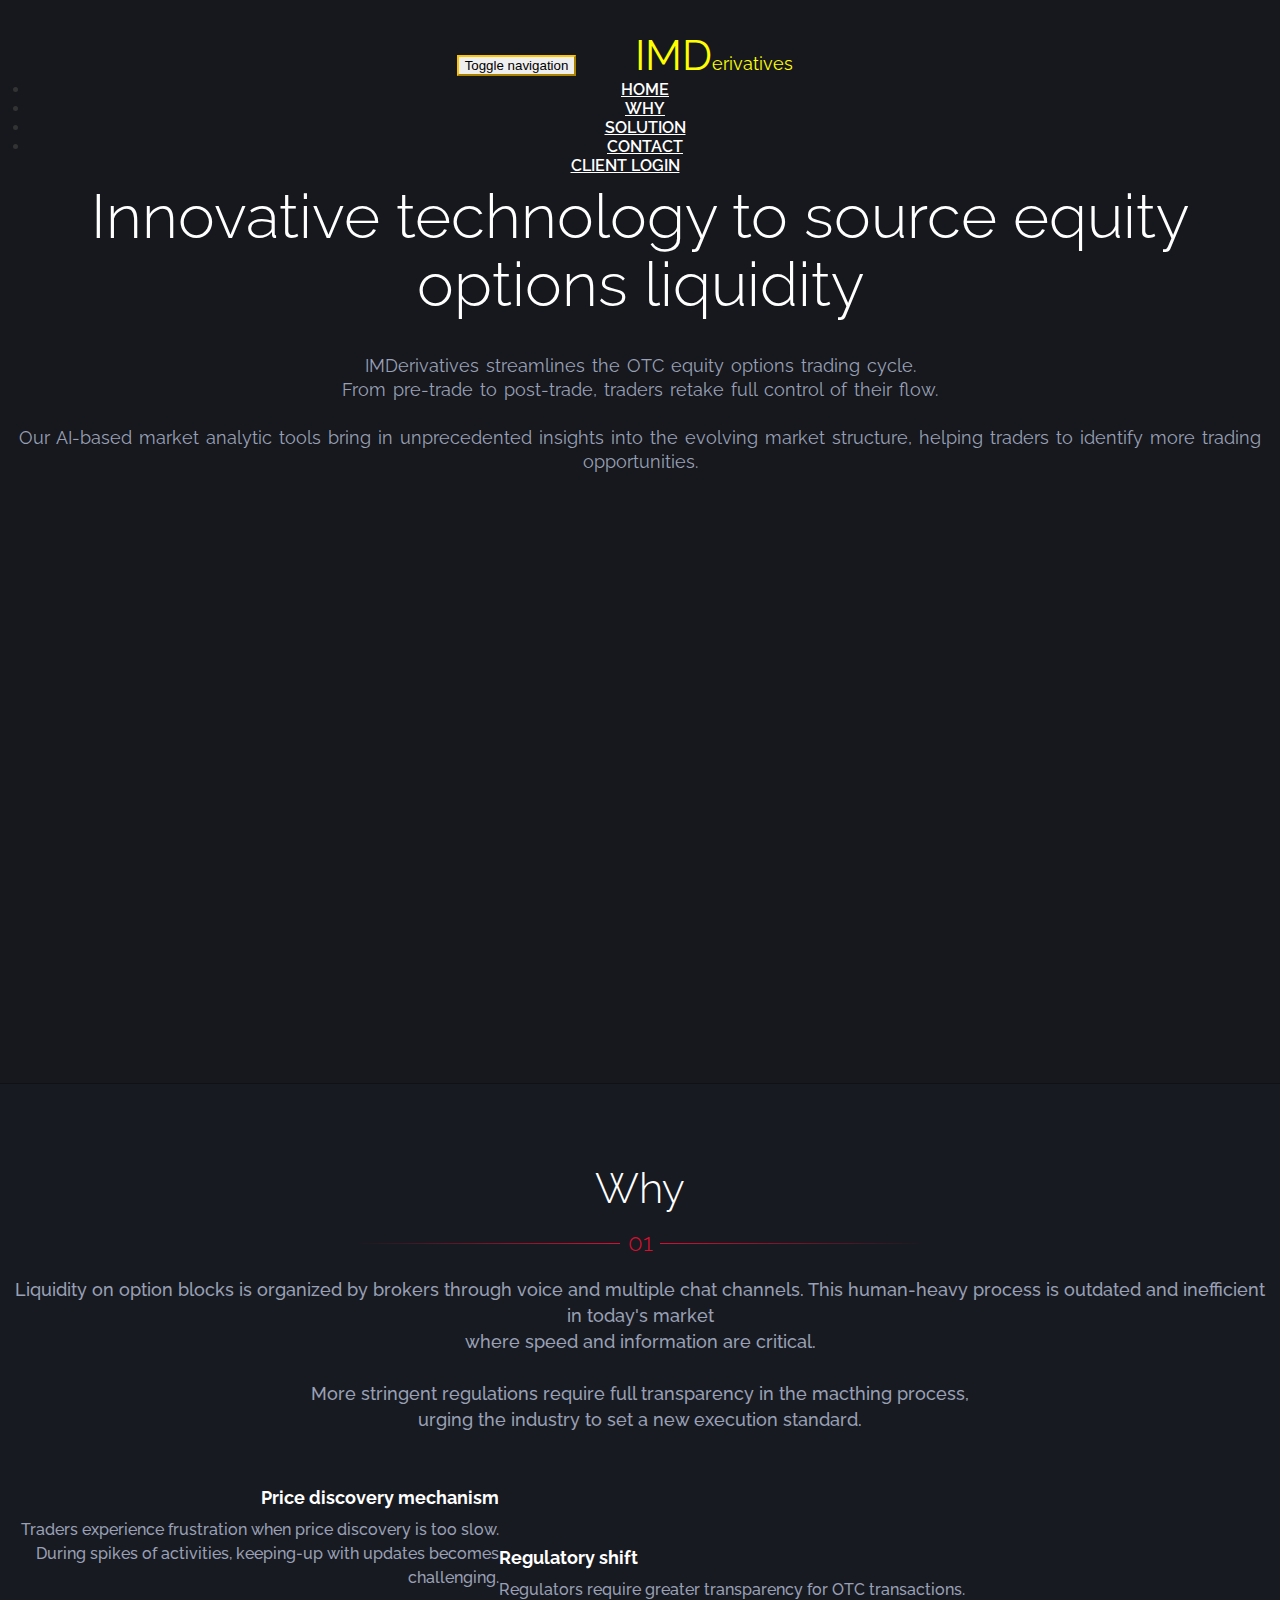
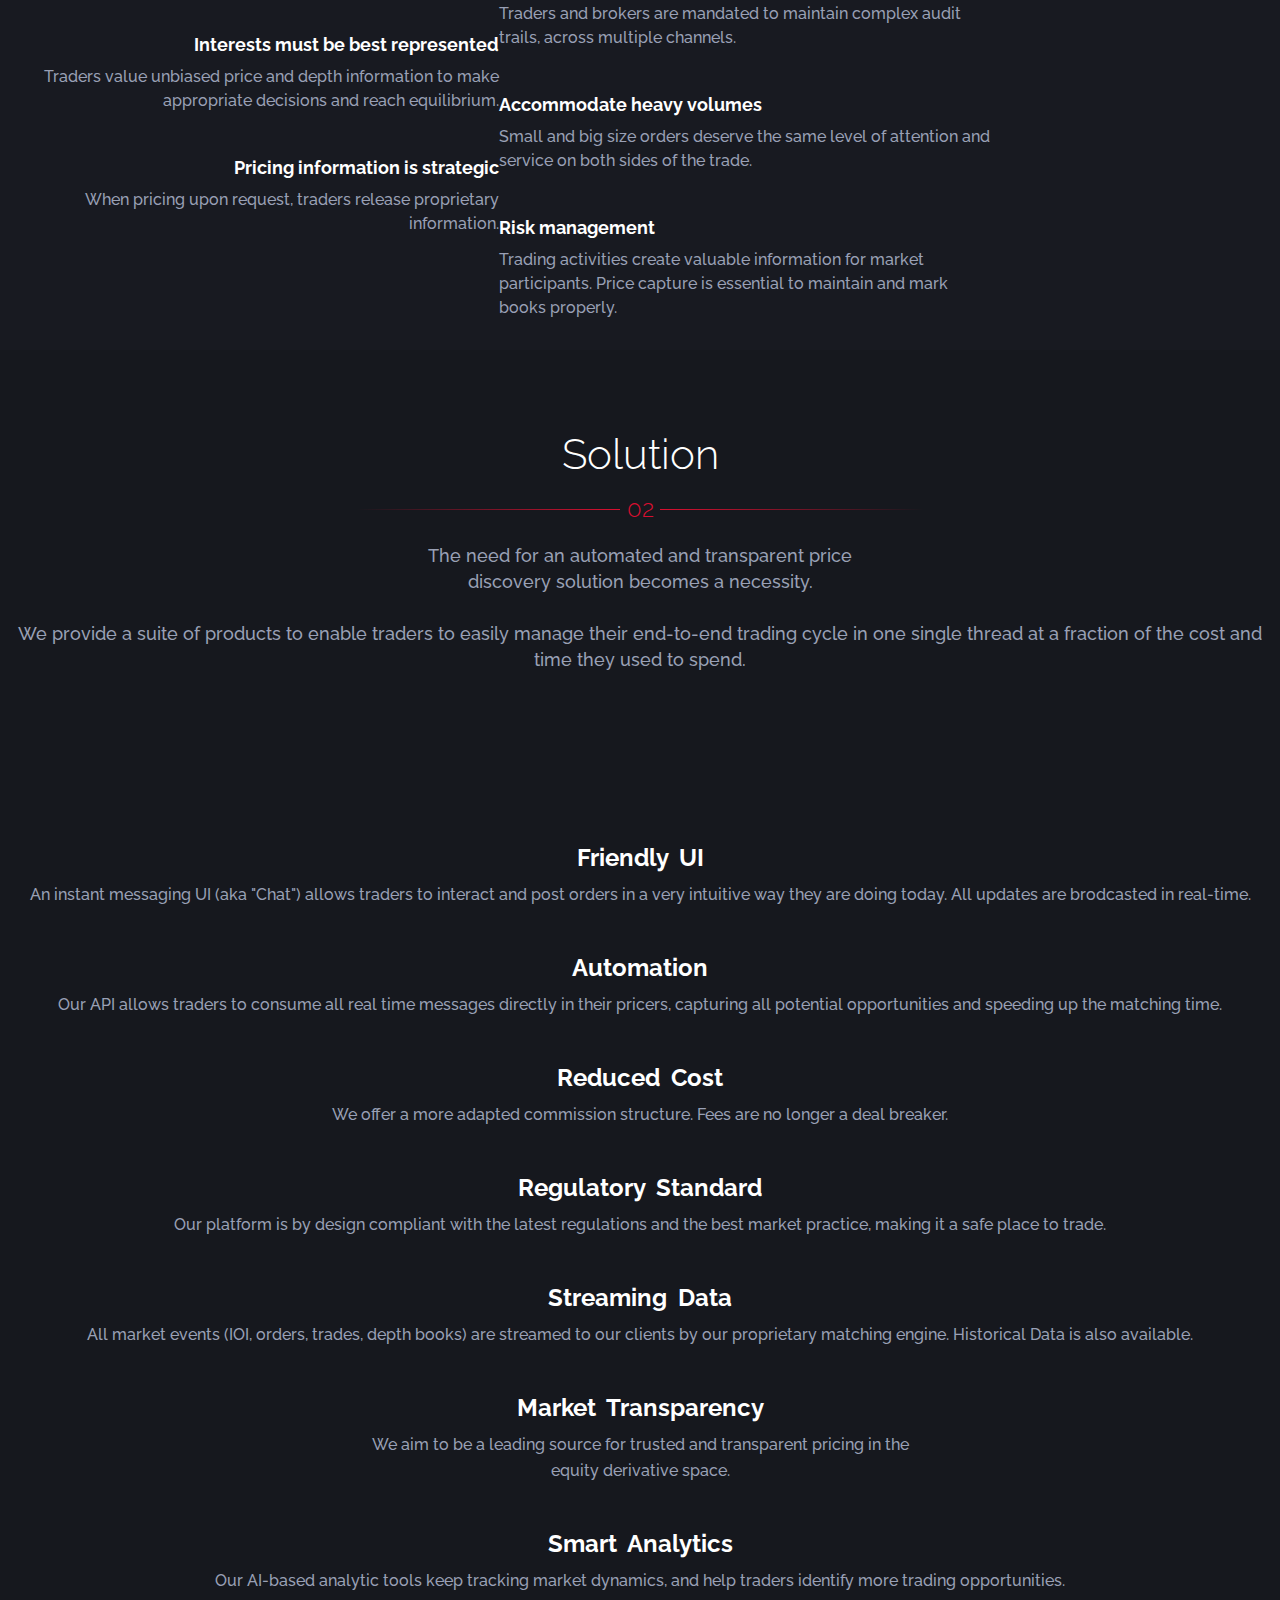
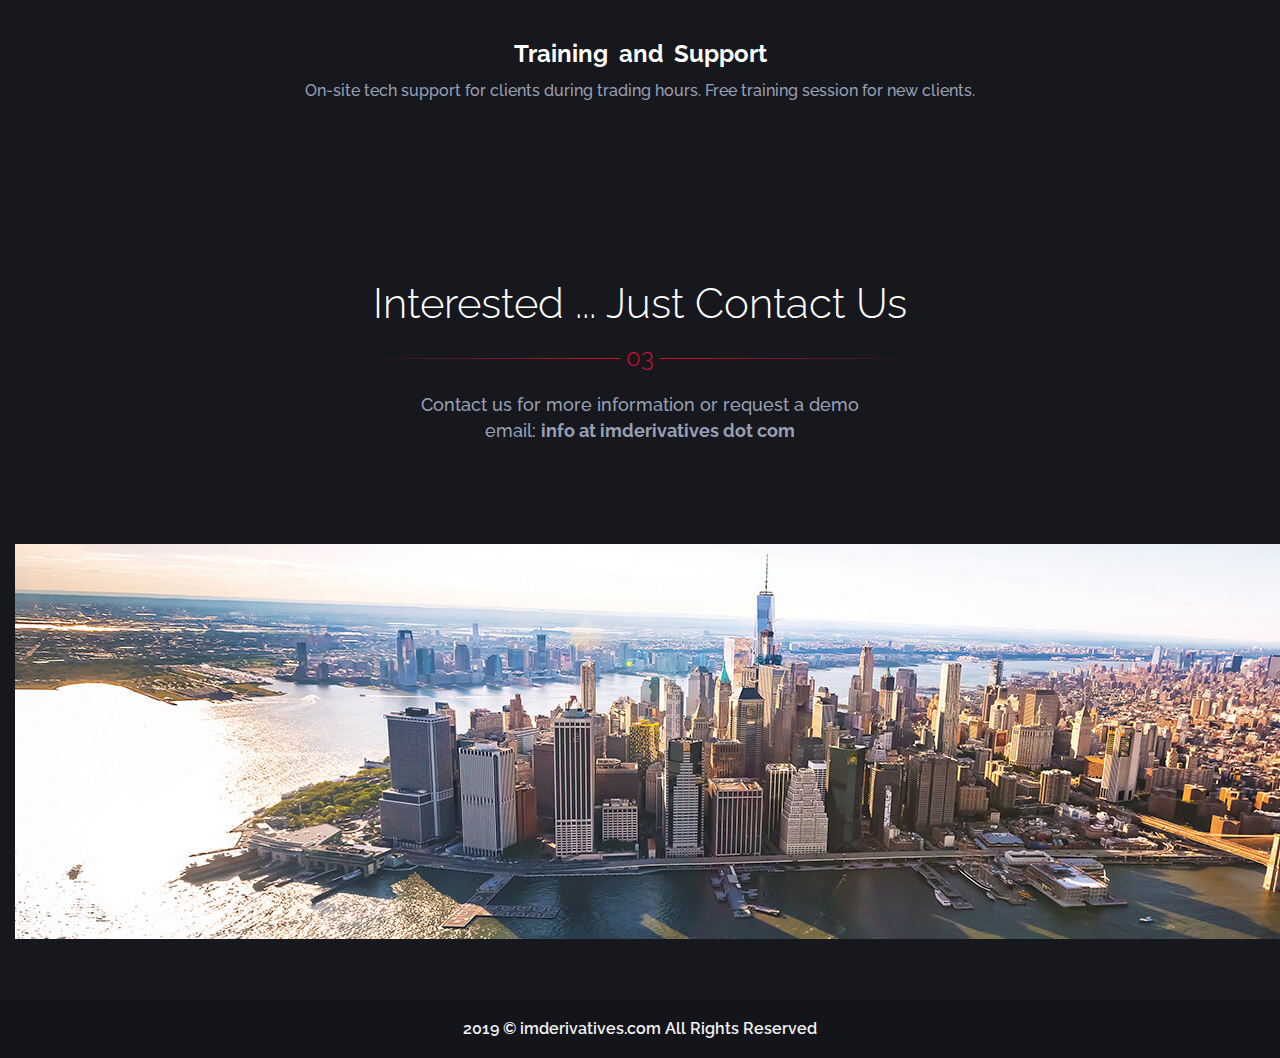
==== commit d21274fa: "version-1.0" ====
--- a/index.html
+++ b/index.html
@@ -93,7 +93,7 @@
                     <!--<li class='text-center upper'><a class='fadeButton tooltips' href="index.html#s6"> OUR TEAM </a>-->
                     <!--</li>-->
                     <!--<li class='text-center upper'><a class='fadeButton tooltips' href="index.html#s7"> REVIEWS </a></li>-->
-                    <li class='text-center upper'><a class='fadeButton tooltips' href="index.html#s12"> Market</a></li>
+                    <!--<li class='text-center upper'><a class='fadeButton tooltips' href="index.html#s12"> Market</a></li>-->
                     <!--<li class='text-center upper'><a class='fadeButton tooltips' href="index.html#s13"> F.A.Q </a></li>-->
                     <li class='text-center upper'><a class='fadeButton tooltips' href="index.html#s15"> CONTACT </a>
                     </li>
@@ -119,8 +119,8 @@
                 </ul> -->
                 <!-- end navbar right -->
                 <ul class="nav navbar-nav navbar-right">
-                    <li class='text-center upper'><a class='fadeButton tooltips' href="http://demorevcon.imderivatives.com">
-                        Demo</a></li>
+                    <li class='text-center upper'><a class='fadeButton tooltips' href="">
+                        Client Login</a></li>
                 </ul>
             </div>
             <!-- end top main menu -->
@@ -149,13 +149,14 @@
                 <div class='col-md-8 col-md-offset-2 s1-title-container text-center' data-sr>
                     <div class='s1-title-big text-center'>
                         <h1>
-                            Trading technology to source
+                            Innovative technology to source
                             equity options liquidity
                         </h1>
                     </div>
                     <div class='row'>
                         <div class='col-md-10 col-md-offset-1 s1-title-small'>
                             IMDerivatives streamlines the OTC equity options trading cycle.
+                            <br>
                             From pre-trade to post-trade, traders retake full control of their flow.
                             <br>
                             <br>
@@ -180,18 +181,22 @@
         <div id='section-2' class='container'>
             <div class='s2-title-container text-center' data-sr>
                 <!-- <div class='section-top-divider upper'>Why us</div> -->
-                <div class='s2-title-big' style="color:yellow">Why</div>
-                <!-- <div class="i-separator">01</div> -->
+                <div class='s2-title-big'>Why</div>
+                <div class="i-separator">01</div>
                 <div class='row'>
                     <div class='col-md-8 col-md-offset-2 s2-title-small'>
-                        Liquidity on options blocks is organized by brokers
+                        Liquidity on option blocks is organized by brokers
                         through voice and multiple chat channels.
                         This human-heavy process is outdated and inefficient
-                        in today's market where speed and information are critical.
+                        in today's market
+                        <br>
+                        where speed and information are critical.
                         <br>
                         <br>
                         More stringent regulations require full transparency in the macthing
-                        process, urging the industry to set a new execution standard.
+                        process,
+                        <br>
+                        urging the industry to set a new execution standard.
                     </div>
                 </div>
             </div>
@@ -206,7 +211,7 @@
                     <div class='s2-icon-container'>
                         <h4 class=''>Price discovery mechanism</h4>
                         <p>Traders experience frustration when price discovery is too slow.
-                            And during spikes of activities, keeping-up
+                            During spikes of activities, keeping-up
                             with updates becomes challenging.
                         </p>
                     </div>
@@ -222,15 +227,15 @@
                     <div class='s2-icon-container'>
 
                         <h4 class=''>Pricing information is strategic</h4>
-                        <p> When pricing upon request, traders release private information.
+                        <p> When pricing upon request, traders release proprietary information.
                         </p>
                     </div>
                 </div>
 
                 <!-- column center -->
                 <div class='s2-center'>
-                    <img src='img/300x300-business-process-icon.png' class='img-responsive' alt='image' width="300"
-                         height="300">
+                    <!-- <img src='img/300x300-business-process-icon.png' class='img-responsive' alt='image' width="300"
+                         height="300"> -->
                 </div>
 
                 <!-- column right -->
@@ -246,7 +251,7 @@
                     </div>
                     <div class='s2-icon-container'>
                         <!-- <img src='img/svg/colored/download161.svg' alt='image'> -->
-                        <h4 class=''>Accomodate heavy volumes</h4>
+                        <h4 class=''>Accommodate heavy volumes</h4>
                         <p>
                             Small and big size orders deserve the same level of
                             attention and service on both sides of the trade.
@@ -274,16 +279,18 @@
         <div id='section-3' class='container'>
             <div class='s3-title-container text-center' data-sr>
                 <!-- <div class='section-top-divider upper'>Products</div> -->
-                <div class='s3-title-big' style='color:yellow'>Solution</div>
-                <!-- <div class="i-separator">02</div> -->
+                <div class='s3-title-big'>Solution</div>
+                <div class="i-separator">02</div>
                 <div class='row'>
                     <div class='col-md-8 col-md-offset-2 s3-title-small'>
-                        The need for an automated and transparent price discovery solution
-                        becomes a necessity.
+                        The need for an automated and transparent price
+                        <br>
+                        discovery solution becomes a necessity.
+                        <br>
                         <br>
                         We provide a suite of products to enable
                         traders to easily manage their end-to-end trading cycle
-                        at a fraction of the cost and time they used to spend.
+                        in one single thread at a fraction of the cost and time they used to spend.
                     </div>
                 </div>
             </div>
@@ -309,8 +316,8 @@
                                         <div class='s4-col-description-title text-center'>Friendly UI</div>
                                         <div class='s4-col-item-content text-center'>
                                             An instant messaging UI (aka "Chat") allows traders to interact and post
-                                            orders in the very same way they are doing today. All updates are brodcasted
-                                            in real time.
+                                            orders in a very intuitive way they are doing today. All updates are brodcasted
+                                            in real-time.
                                         </div>
                                     </div>
                                     <!-- end item box -->
@@ -331,7 +338,7 @@
                                         <div class='s4-icon'><i class="fa fa-dollar fa-10x"></i></div>
                                         <div class='s4-col-description-title text-center'>Reduced Cost</div>
                                         <div class='s4-col-item-content text-center'>
-                                            With a more adapted commission structure, fees are no longer a deal breaker.
+                                            We offer a more adapted commission structure. Fees are no longer a deal breaker.
                                         </div>
                                     </div>
                                     <!-- end item box -->
@@ -342,7 +349,7 @@
                                         <div class='s4-col-description-title text-center'>Regulatory Standard</div>
                                         <div class='s4-col-item-content text-center'>
                                             Our platform is by design compliant with the latest regulations and the best
-                                            practice, making it a safe place to trade.
+                                            market practice, making it a safe place to trade.
                                         </div>
                                     </div>
                                     <!-- end item box -->
@@ -360,8 +367,9 @@
                                         <div class='s4-icon'><i class="fa fa-rocket fa-10x"></i></div>
                                         <div class='s4-col-description-title text-center'>Streaming Data</div>
                                         <div class='s4-col-item-content text-center'>
-                                            All market events of all products (orders, trades, depth books)
-                                            are streamed to traders, rocket fast.
+                                            All market events (IOI, orders, trades, depth books)
+                                            are streamed to our clients by our proprietary matching engine.
+                                            Historical Data is also available.
                                         </div>
                                     </div>
                                     <!-- end item box -->
@@ -370,9 +378,11 @@
                                     <!-- item box -->
                                     <div class='col-xs-12 col-sm-6 col-md-3 s4-col-item text-center'>
                                         <div class='s4-icon'><i class="fa fa-balance-scale fa-10x"></i></div>
-                                        <div class='s4-col-description-title text-center'>Guaranteed Fairness</div>
+                                        <div class='s4-col-description-title text-center'>Market Transparency</div>
                                         <div class='s4-col-item-content text-center'>
-                                            All orders are served in a fair and timely manner, guaranteed.
+                                            We aim to be a leading source for trusted and transparent pricing in the
+                                            <br>
+                                            equity derivative space.
                                         </div>
                                     </div>
                                     <!-- end item box -->
@@ -383,7 +393,7 @@
                                         <div class='s4-col-description-title text-center'>Smart Analytics</div>
                                         <div class='s4-col-item-content text-center'>
                                             Our AI-based analytic tools keep tracking market dynamics, and
-                                            help traders identify new trading opportunities.
+                                            help traders identify more trading opportunities.
                                         </div>
                                     </div>
                                     <!-- end item box -->
@@ -985,35 +995,35 @@
 
 
     <!-- SECTION CHART title -->
-    <div class='s12 overflow' id='s12'>
-
-        <div class='s12-pattern'>
-            <div id='section-12' class='container'>
-
-                <div class='s12-title-container text-center' data-sr>
-                    <div class='section-top-divider upper'>statistics</div>
-                    <div class='s12-title-big'>Our Works in Numbers</div>
-                    <div class="i-separator">06</div>
-                    <div class='row'>
-                        <div class='col-md-8 col-md-offset-2 s12-title-small'>Lorem ipsum dolor sit amet, <span>consectetur</span>
-                            adipisicing elit, sed do eiusmod tempor incididunt <span>ut labore</span> et dolore magna
-                            aliqua.
-                        </div>
-                    </div>
-                </div>
-
-                <div class='row'>
-                    <div class='col-md-12 text-center' data-sr>
-                        <!-- canvas generated in main.js from jQ plugin -->
-                        <canvas id="canvas" height="150" width="600"></canvas>
-                    </div>
-                </div>
-
-
-            </div>
-        </div>
-
-    </div>
+    <!--<div class='s12 overflow' id='s12'>-->
+
+        <!--<div class='s12-pattern'>-->
+            <!--<div id='section-12' class='container'>-->
+
+                <!--<div class='s12-title-container text-center' data-sr>-->
+                    <!--<div class='section-top-divider upper'>statistics</div>-->
+                    <!--<div class='s12-title-big'>Our Works in Numbers</div>-->
+                    <!--<div class="i-separator">06</div>-->
+                    <!--<div class='row'>-->
+                        <!--<div class='col-md-8 col-md-offset-2 s12-title-small'>Lorem ipsum dolor sit amet, <span>consectetur</span>-->
+                            <!--adipisicing elit, sed do eiusmod tempor incididunt <span>ut labore</span> et dolore magna-->
+                            <!--aliqua.-->
+                        <!--</div>-->
+                    <!--</div>-->
+                <!--</div>-->
+
+                <!--<div class='row'>-->
+                    <!--<div class='col-md-12 text-center' data-sr>-->
+                        <!--&lt;!&ndash; canvas generated in main.js from jQ plugin &ndash;&gt;-->
+                        <!--<canvas id="canvas" height="150" width="600"></canvas>-->
+                    <!--</div>-->
+                <!--</div>-->
+
+
+            <!--</div>-->
+        <!--</div>-->
+
+    <!--</div>-->
 
 
     <!-- SECTION FAQ title -->
@@ -1235,69 +1245,73 @@
     <div class='s15 overflow' id='s15'>
         <div class='s15-pattern'>
             <div id='section-15' class='container'>
-
                 <div class='s15-title-container text-center' data-sr>
-                    <div class='section-top-divider upper'>contact</div>
-                    <div class='s15-title-big'>Interested ... Just Contact With Us</div>
-                    <div class="i-separator">08</div>
+                    <!--<div class='section-top-divider upper'>contact</div>-->
+                    <div class='s15-title-big'>Interested ... Just Contact Us</div>
+                    <div class="i-separator">03</div>
                     <div class='row'>
-                        <div class='col-md-8 col-md-offset-2 s15-title-small'>Lorem ipsum dolor sit amet, <span>consectetur</span>
-                            adipisicing elit, sed do eiusmod tempor incididunt <span>ut labore</span> et dolore magna
-                            aliqua.
+                        <div class='col-md-8 col-md-offset-2 s15-title-small'>
+                            <!--We are located in Manhattan, New York<br>-->
+                            Contact us for more information or request a demo
+                            <br>
+                            email: <b>info at imderivatives dot com</b>
                         </div>
                     </div>
                 </div>
 
-
                 <div class='row'>
                     <!-- contact form container -->
                     <div class='col-md-12 s15-col-contact' data-sr>
-
+                        <img src='img/manhattan.jpg' class='img-responsive person-img' alt='image'>
                         <!-- form with validation plugin -->
-                        <form class='validate-contact'>
-                            <div class='row'>
-                                <div class='col-md-12 nopadding'>
-                                    <div class='row'>
-                                        <!-- input for name -->
-                                        <div class='col-md-6 s15-col-md-left'>
-                                            <div class="form-group">
-                                                <input type="text" name='sender'
-                                                       class="required form-control contact-sender input-lg fadeButton"
-                                                       placeholder="Enter Your Name">
-                                                <span class="help-block">*A block of help text that breaks onto a new line</span>
-                                            </div>
-                                        </div>
-                                        <!-- end input for name -->
-
-                                        <!-- input for email -->
-                                        <div class='col-md-6 s15-col-md-right'>
-                                            <div class="form-group">
-                                                <input type="text" name='email'
-                                                       class="required form-control contact-email input-lg fadeButton"
-                                                       placeholder="Enter Your Email">
-                                                <span class="help-block">*A block of help </span>
-                                            </div>
-                                        </div>
-                                        <!-- end input for email -->
-                                    </div>
-                                </div>
-                            </div>
-
-                            <div class='row'>
-                                <!-- textarea for message -->
-                                <div class='col-md-12 nopadding text-center'>
-                                    <div class="form-group">
-                                        <textarea class="required form-control contact-content fadeButton"
-                                                  name='content' rows="6" placeholder="Enter message here"></textarea>
-                                    </div>
-                                    <!-- button submit -->
-                                    <button type='submit' class='btn btn-submit btn-lg fadeButton upper'>SEND MESSAGE
-                                    </button>
-                                    <!-- end button submit -->
-                                </div>
-                                <!-- end textarea for message -->
-                            </div>
-                        </form>
+                        <!--<form class='validate-contact'>-->
+                            <!--<div class='row'>-->
+                                <!--<div class='col-md-12 nopadding'>-->
+                                    <!--<div class='row'>-->
+                                        <!--&lt;!&ndash; input for name &ndash;&gt;-->
+                                        <!--<div class='col-md-6 s15-col-md-left'>-->
+                                            <!--<div class="form-group">-->
+                                                <!--<input type="text" name='sender'-->
+                                                       <!--class="required form-control contact-sender input-lg fadeButton"-->
+                                                       <!--placeholder="Enter Your Name">-->
+                                                <!--<span class="help-block">*A block of help text that breaks onto a new line</span>-->
+                                            <!--</div>-->
+                                        <!--</div>-->
+                                        <!--&lt;!&ndash; end input for name &ndash;&gt;-->
+
+                                        <!--&lt;!&ndash; input for email &ndash;&gt;-->
+                                        <!--<div class='col-md-6 s15-col-md-right'>-->
+                                            <!--<div class="form-group">-->
+                                                <!--<input type="text" name='email'-->
+                                                       <!--class="required form-control contact-email input-lg fadeButton"-->
+                                                       <!--placeholder="Enter Your Email">-->
+                                                <!--<span class="help-block">*A block of help </span>-->
+                                            <!--</div>-->
+                                        <!--</div>-->
+                                        <!--&lt;!&ndash; end input for email &ndash;&gt;-->
+                                    <!--</div>-->
+                                <!--</div>-->
+                            <!--</div>-->
+
+                            <!--<div class='row'>-->
+                                <!--&lt;!&ndash; textarea for message &ndash;&gt;-->
+                                <!--<div class='col-md-12 nopadding text-center'>-->
+                                    <!--<div class="form-group">-->
+                                        <!--<textarea class="required form-control contact-content fadeButton"-->
+                                                  <!--name='content' rows="6" placeholder="Enter message here"></textarea>-->
+                                    <!--</div>-->
+                                    <!--&lt;!&ndash; button submit &ndash;&gt;-->
+                                    <!--<button type='submit' class='btn btn-submit btn-lg fadeButton upper'>SEND MESSAGE-->
+                                    <!--</button>-->
+                                    <!--<button type='submit' class='btn btn-submit btn-lg fadeButton upper'-->
+                                            <!--onclick=" window.open('mailto:test@example.com?subject=subject&body=body');">SEND MESSAGE-->
+                                    <!--</button>-->
+
+                                    <!--&lt;!&ndash; end button submit &ndash;&gt;-->
+                                <!--</div>-->
+                                <!--&lt;!&ndash; end textarea for message &ndash;&gt;-->
+                            <!--</div>-->
+                        <!--</form>-->
 
                     </div>
                     <!-- end contact form container -->
--- a/css/style.css
+++ b/css/style.css
@@ -664,7 +664,7 @@
 .s3-pattern {
     /*padding: 80px 0 0*/
     padding-top: 80px;
-    padding-bottom: 100px;
+    padding-bottom: 60px;
 }
 
 .s3-title-container {
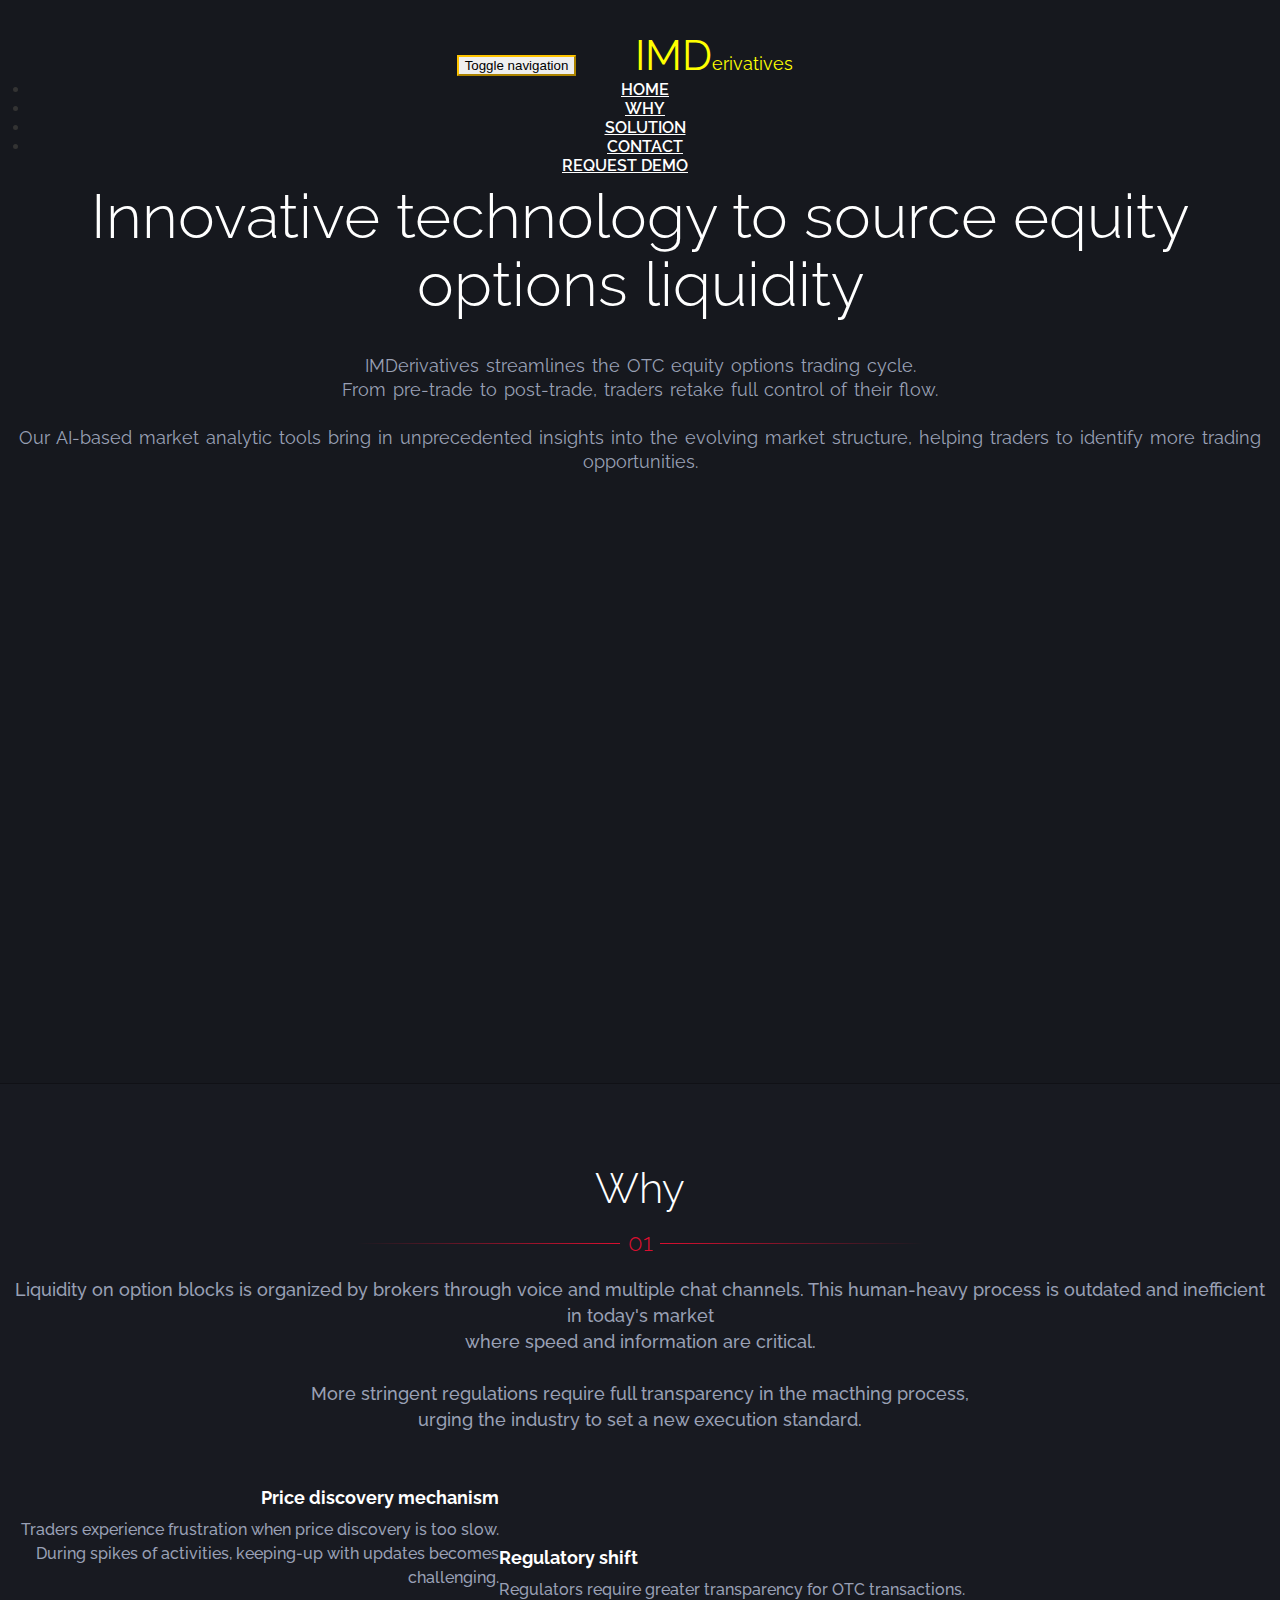
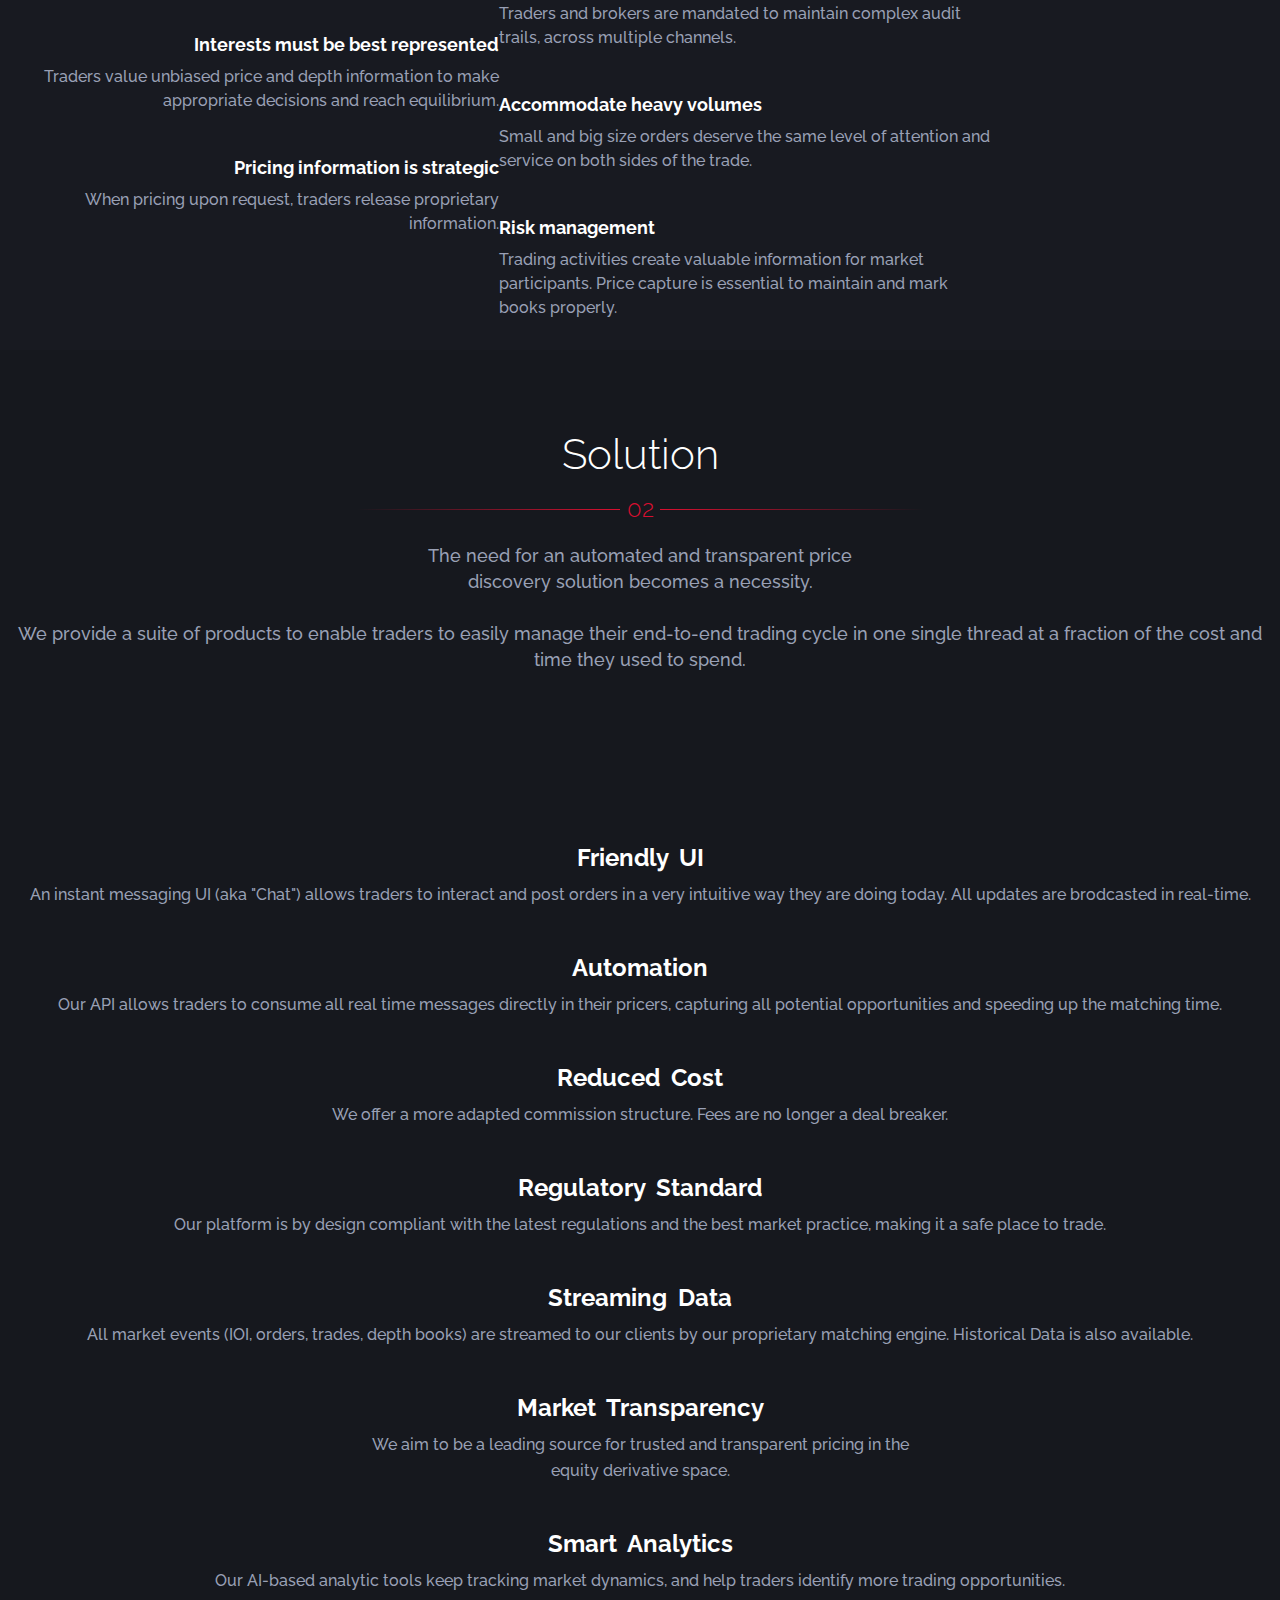
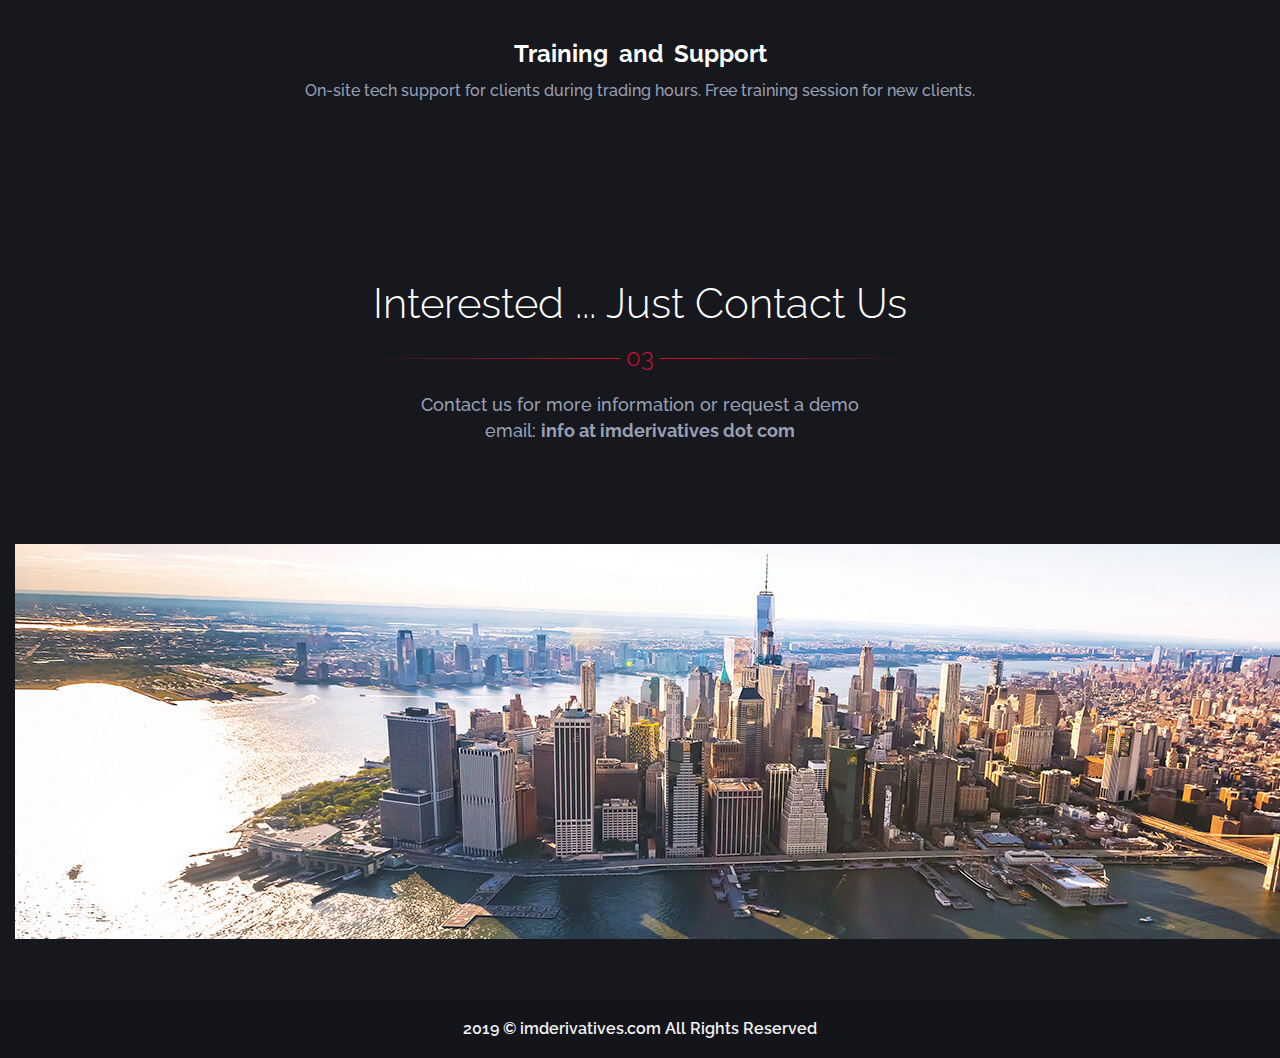
==== commit 342016c5: "demo" ====
--- a/index.html
+++ b/index.html
@@ -119,9 +119,11 @@
                 </ul> -->
                 <!-- end navbar right -->
                 <ul class="nav navbar-nav navbar-right">
-                    <li class='text-center upper'><a class='fadeButton tooltips' href="">
-                        Client Login</a></li>
+                    <li class='text-center upper'>
+                        <a class='fadeButton tooltips' href='index.html#s15'>Request Demo</a>
+                    </li>
                 </ul>
+
             </div>
             <!-- end top main menu -->
         </div>
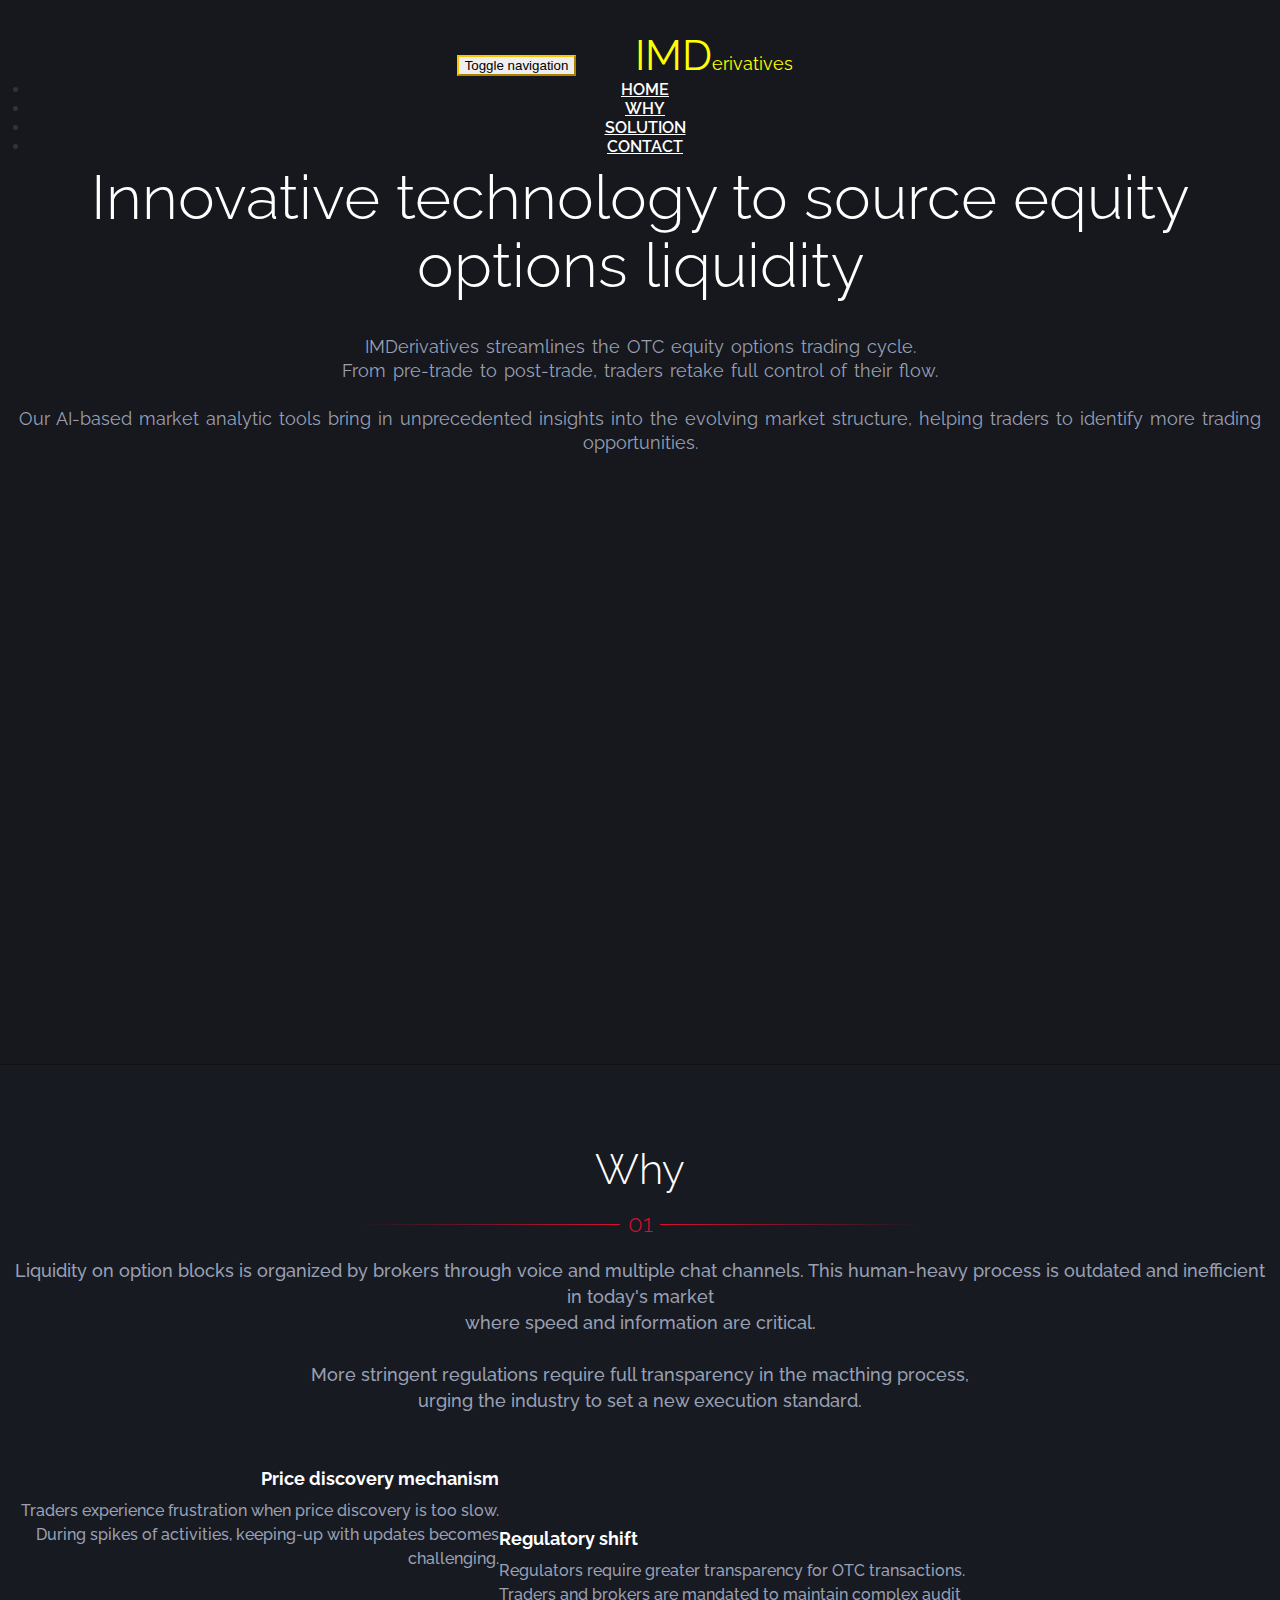
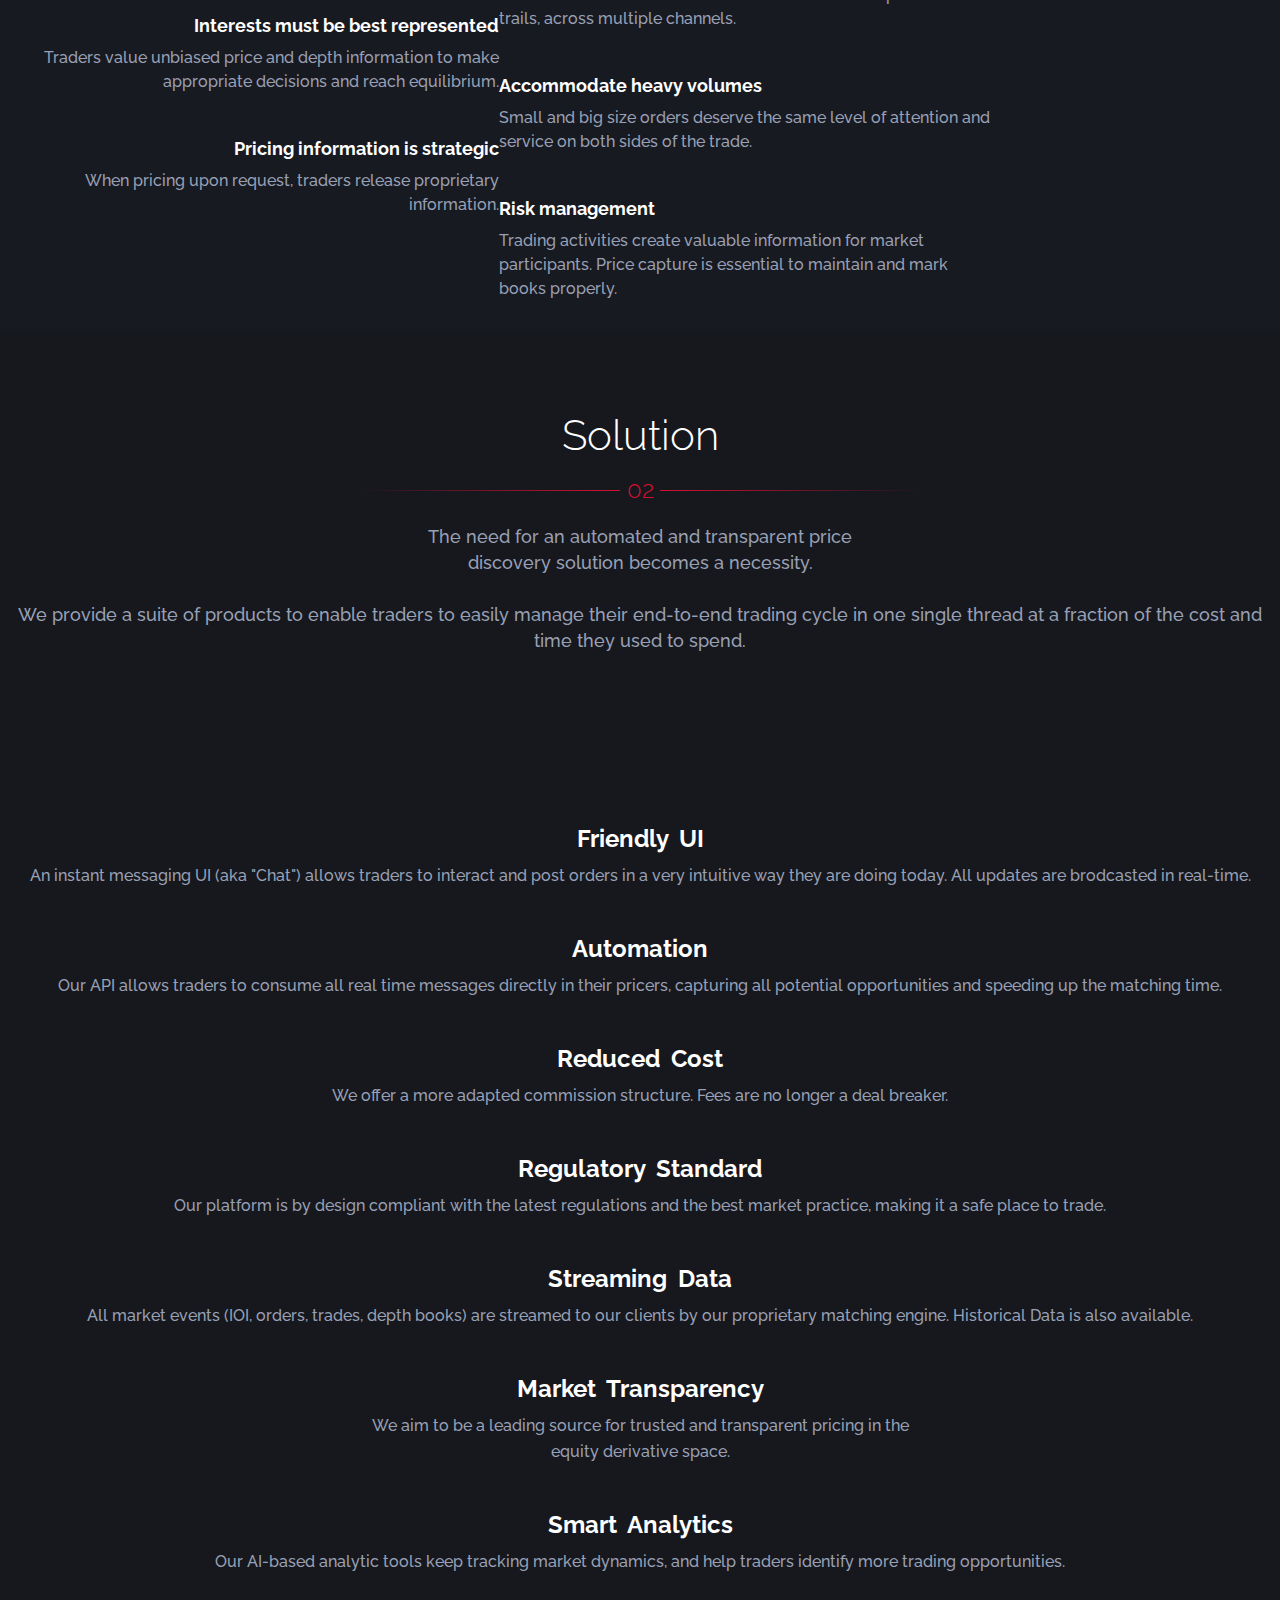
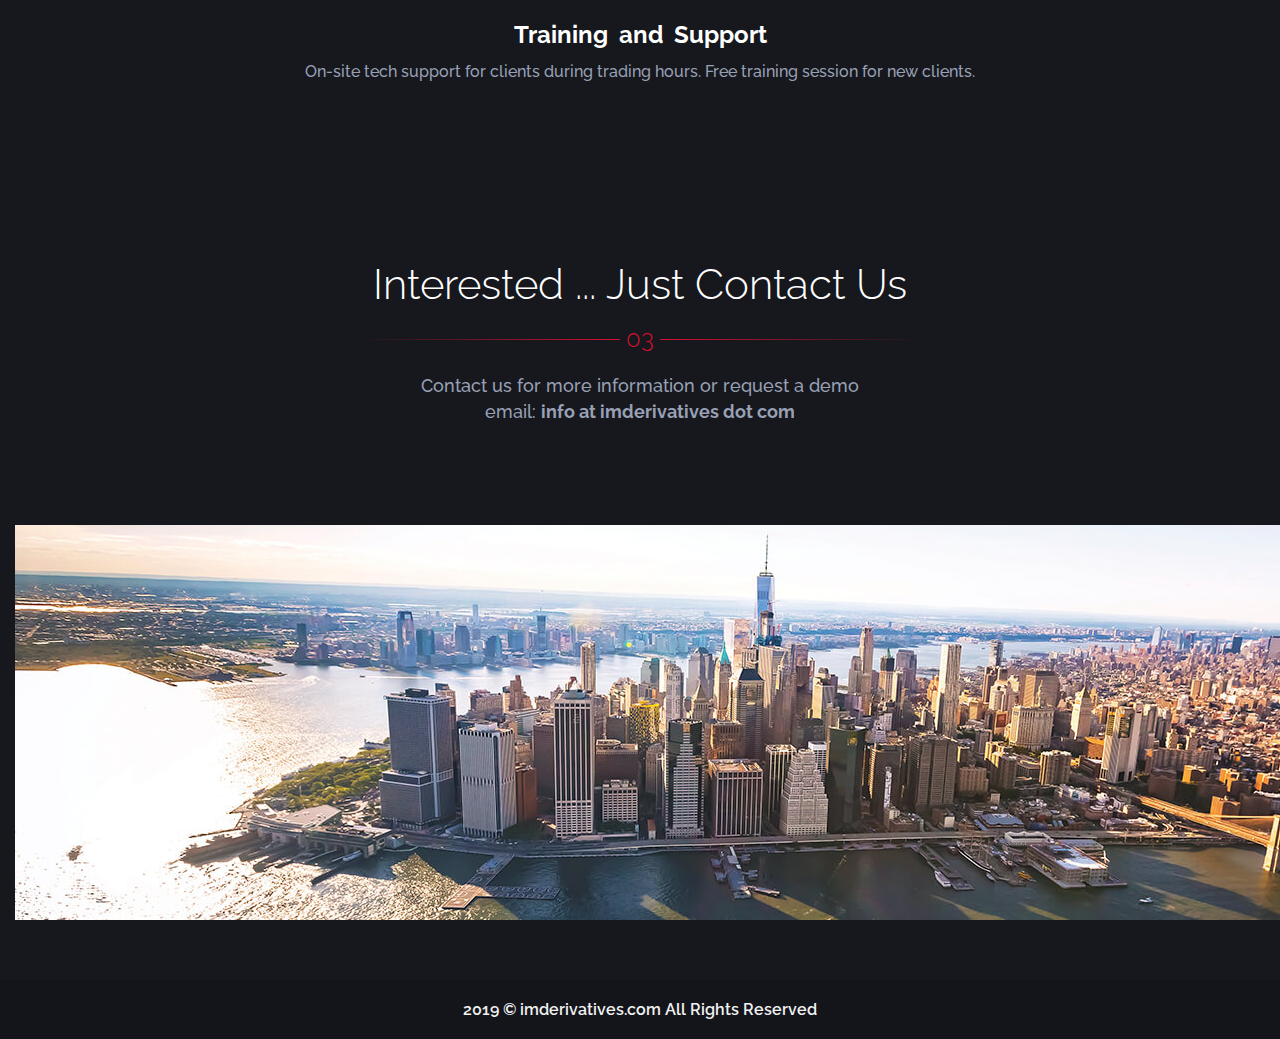
==== commit 995b2621: "wip" ====
--- a/index.html
+++ b/index.html
@@ -118,11 +118,11 @@
                     </li>
                 </ul> -->
                 <!-- end navbar right -->
-                <ul class="nav navbar-nav navbar-right">
-                    <li class='text-center upper'>
-                        <a class='fadeButton tooltips' href='index.html#s15'>Request Demo</a>
-                    </li>
-                </ul>
+                <!--<ul class="nav navbar-nav navbar-right">-->
+                    <!--<li class='text-center upper'>-->
+                        <!--<a class='fadeButton tooltips' href='index.html#s15'>Request Demo</a>-->
+                    <!--</li>-->
+                <!--</ul>-->
 
             </div>
             <!-- end top main menu -->
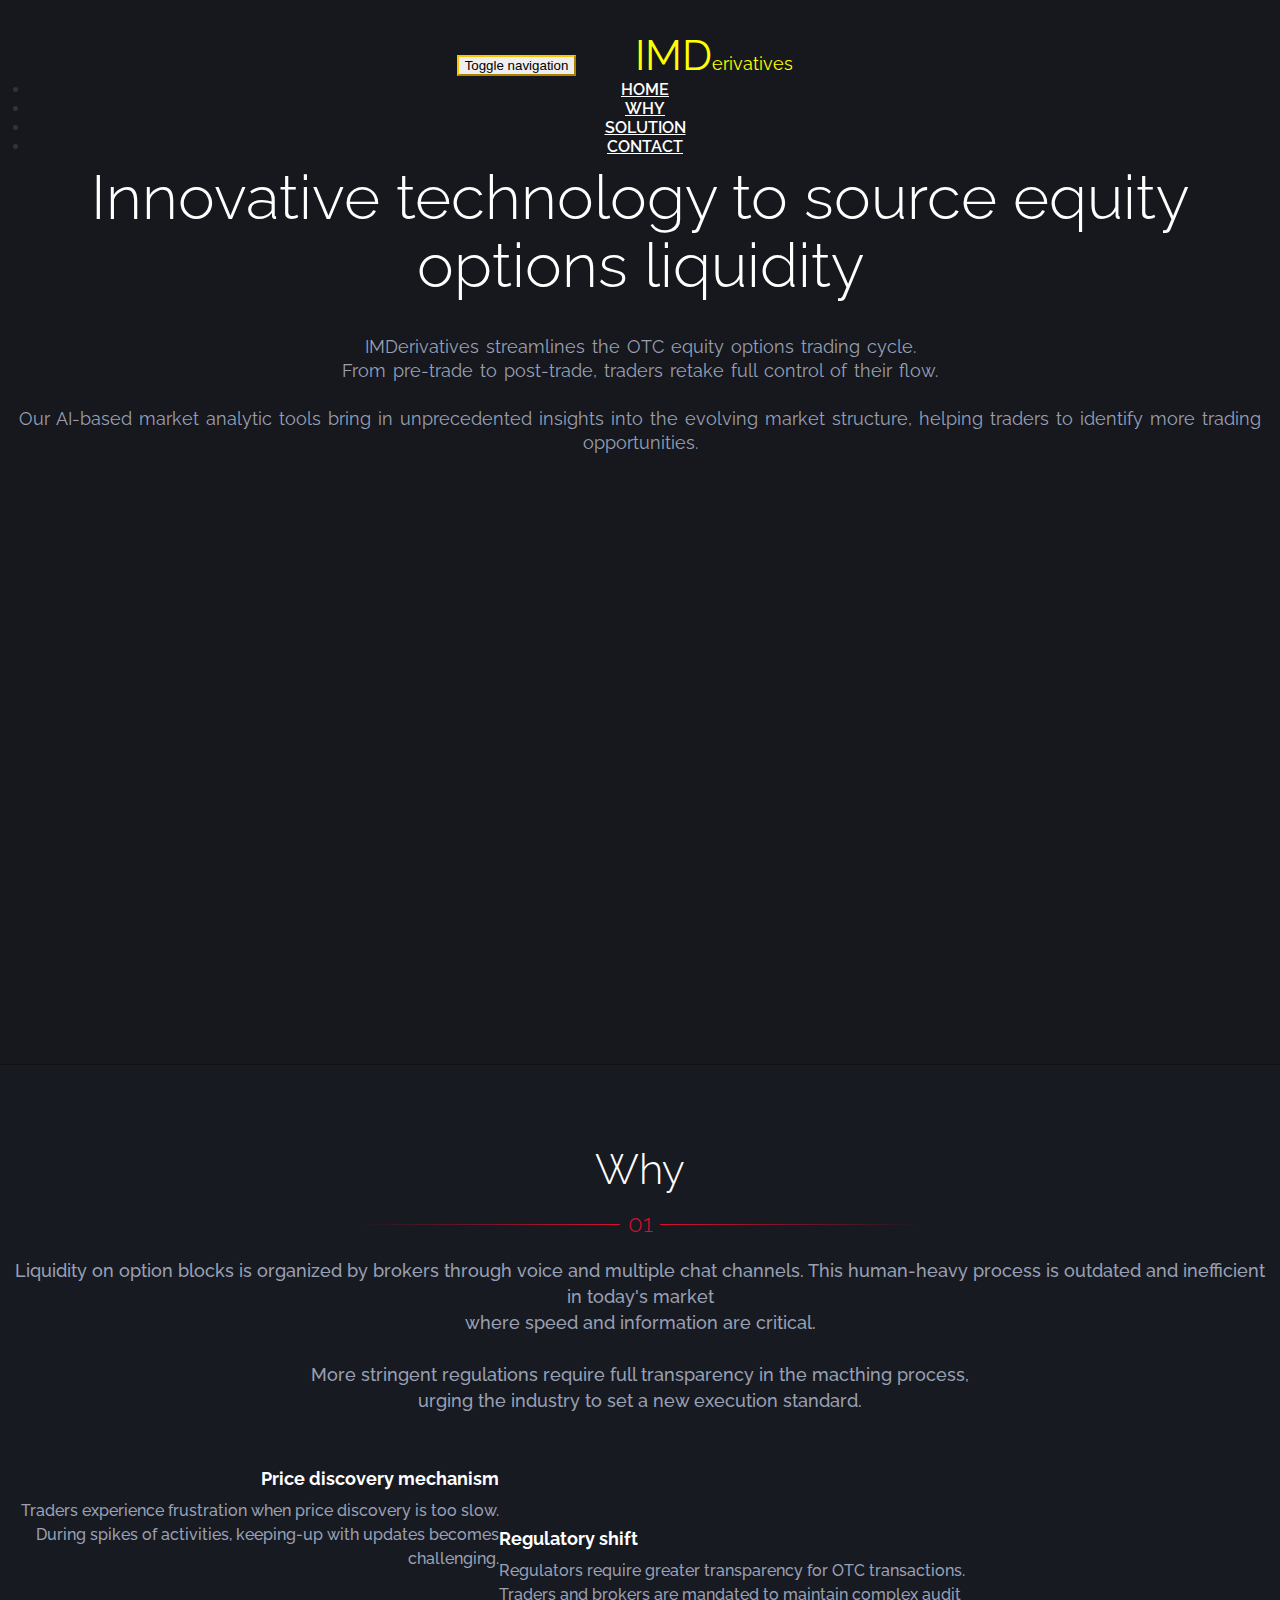
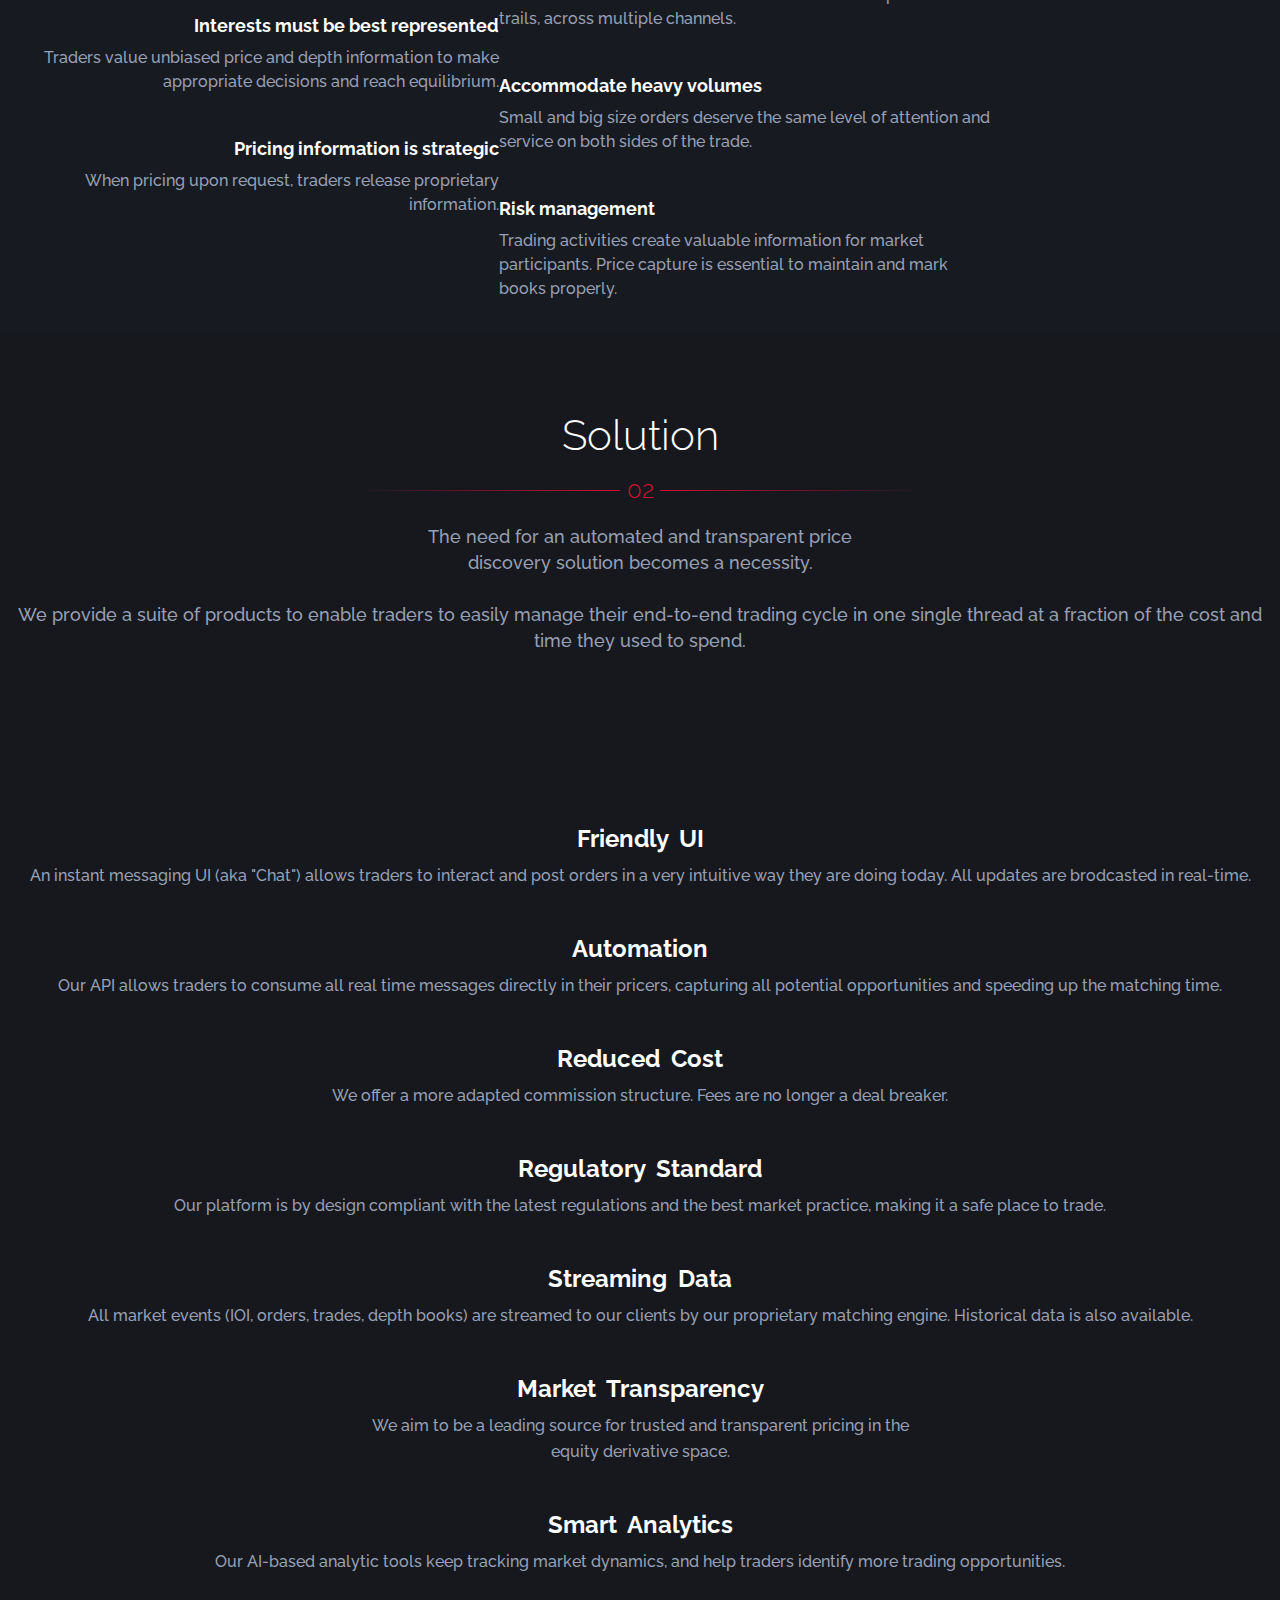
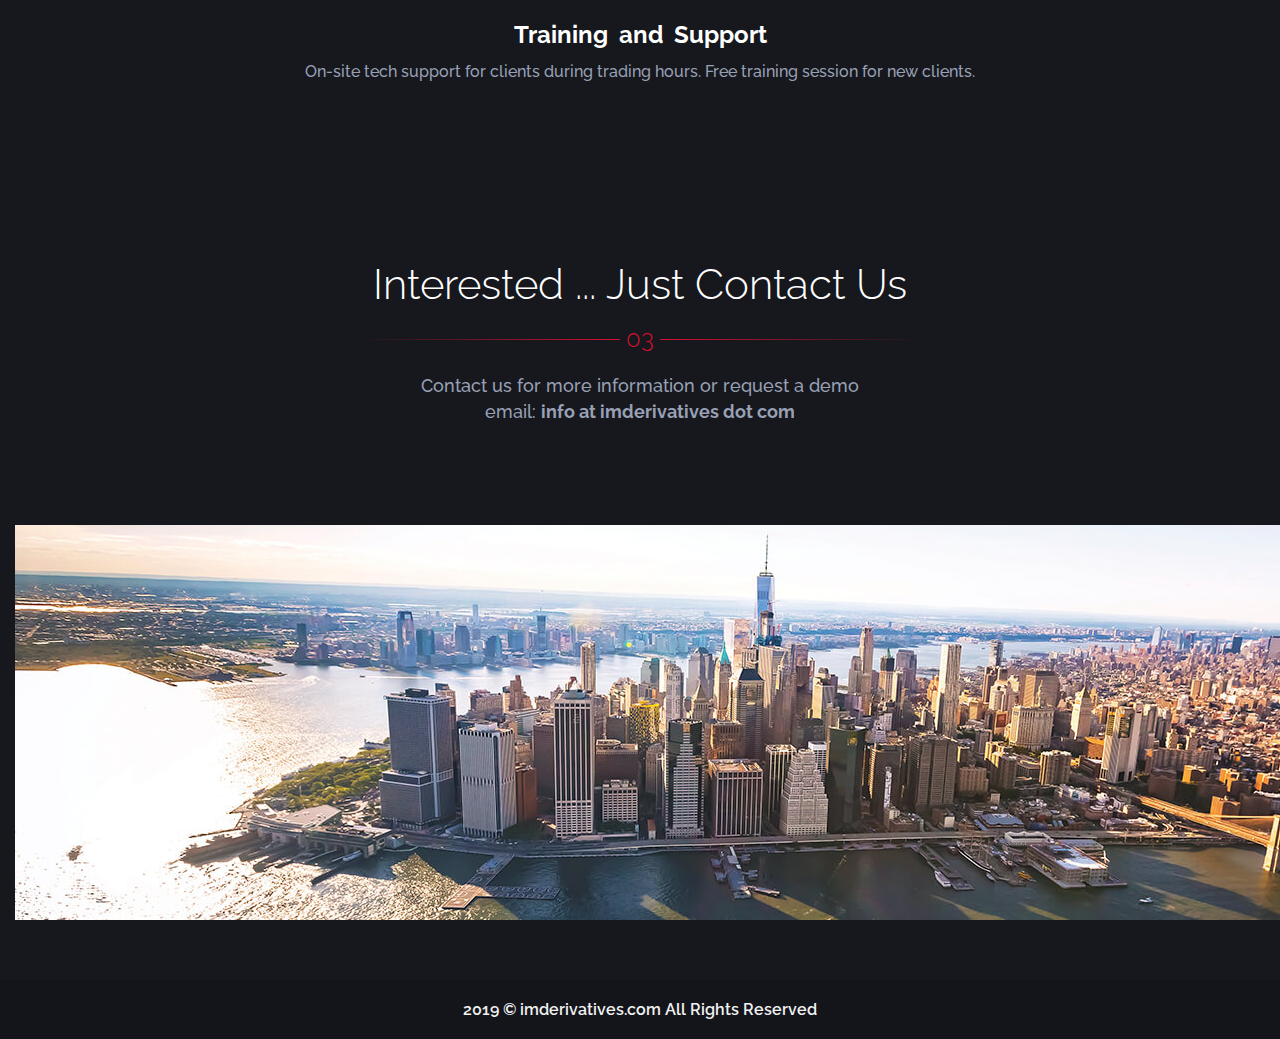
==== commit 8ffe2c6a: "minor" ====
--- a/index.html
+++ b/index.html
@@ -371,7 +371,7 @@
                                         <div class='s4-col-item-content text-center'>
                                             All market events (IOI, orders, trades, depth books)
                                             are streamed to our clients by our proprietary matching engine.
-                                            Historical Data is also available.
+                                            Historical data is also available.
                                         </div>
                                     </div>
                                     <!-- end item box -->
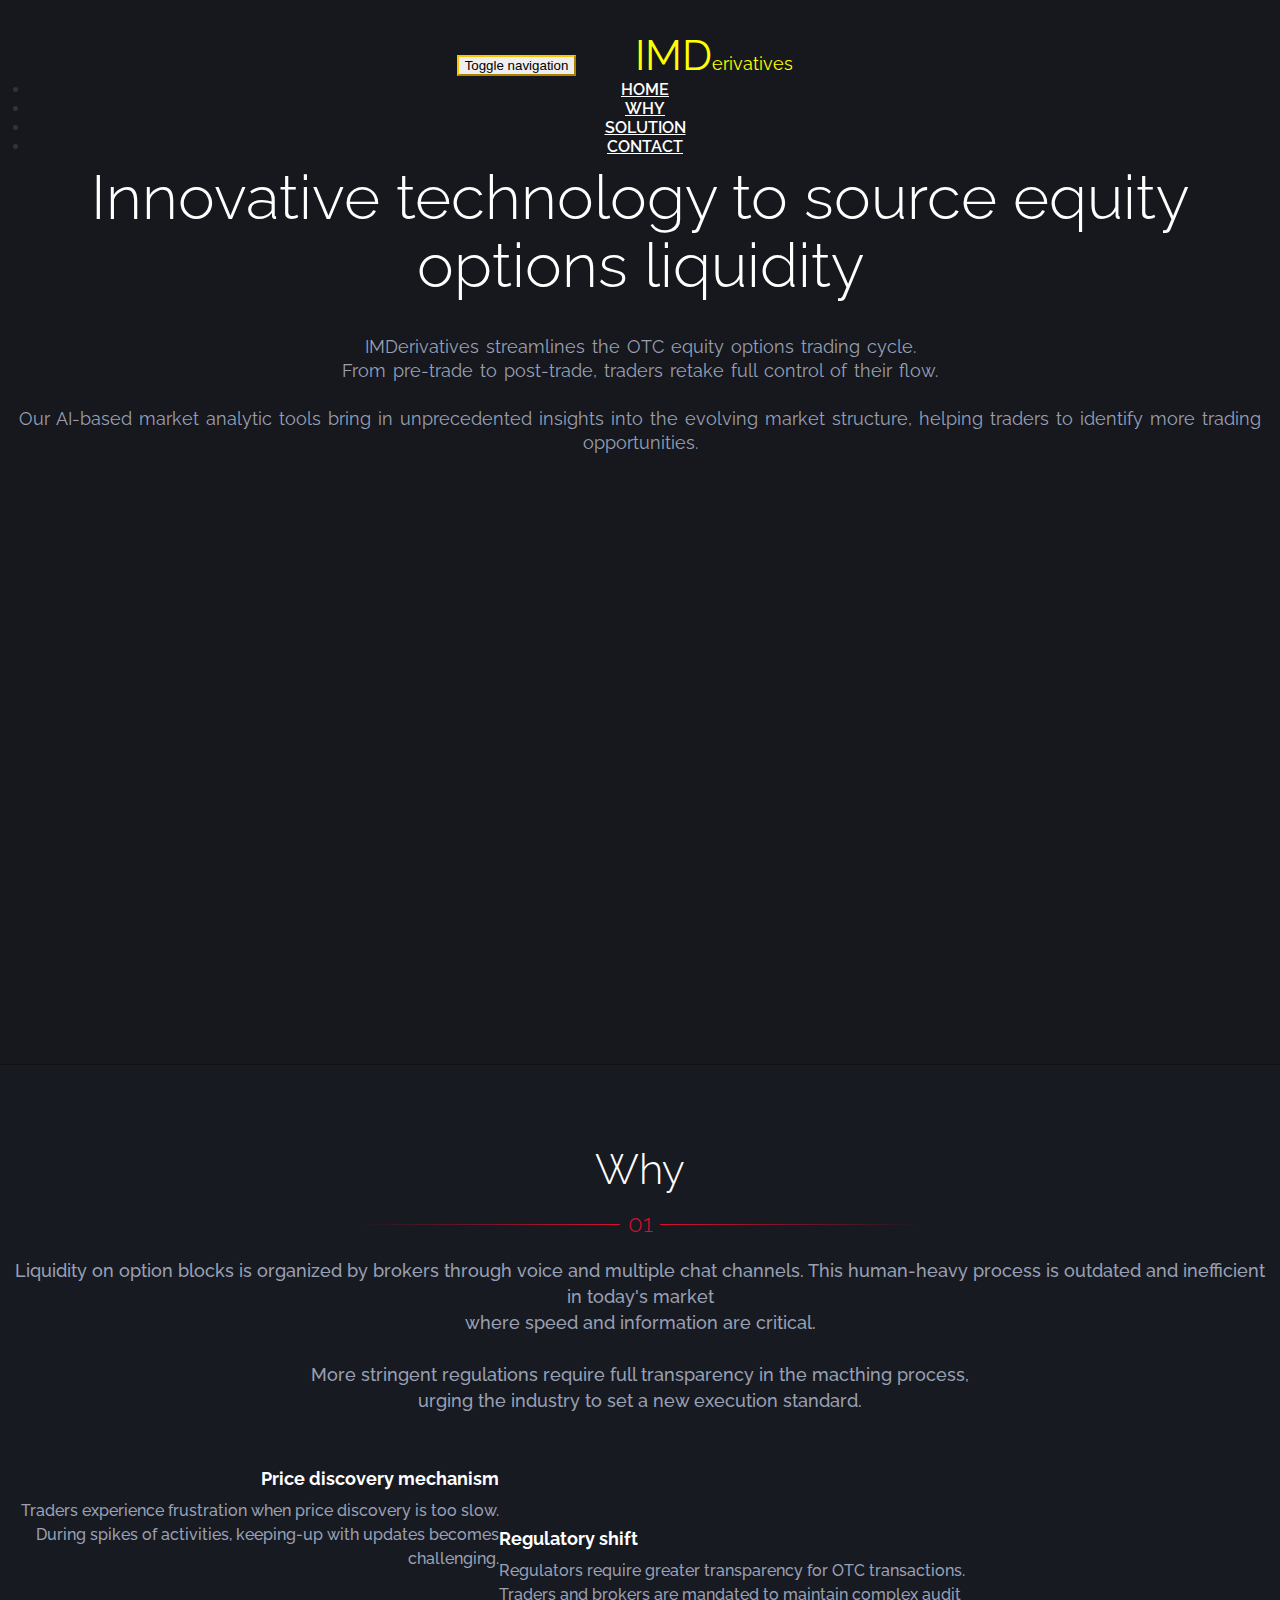
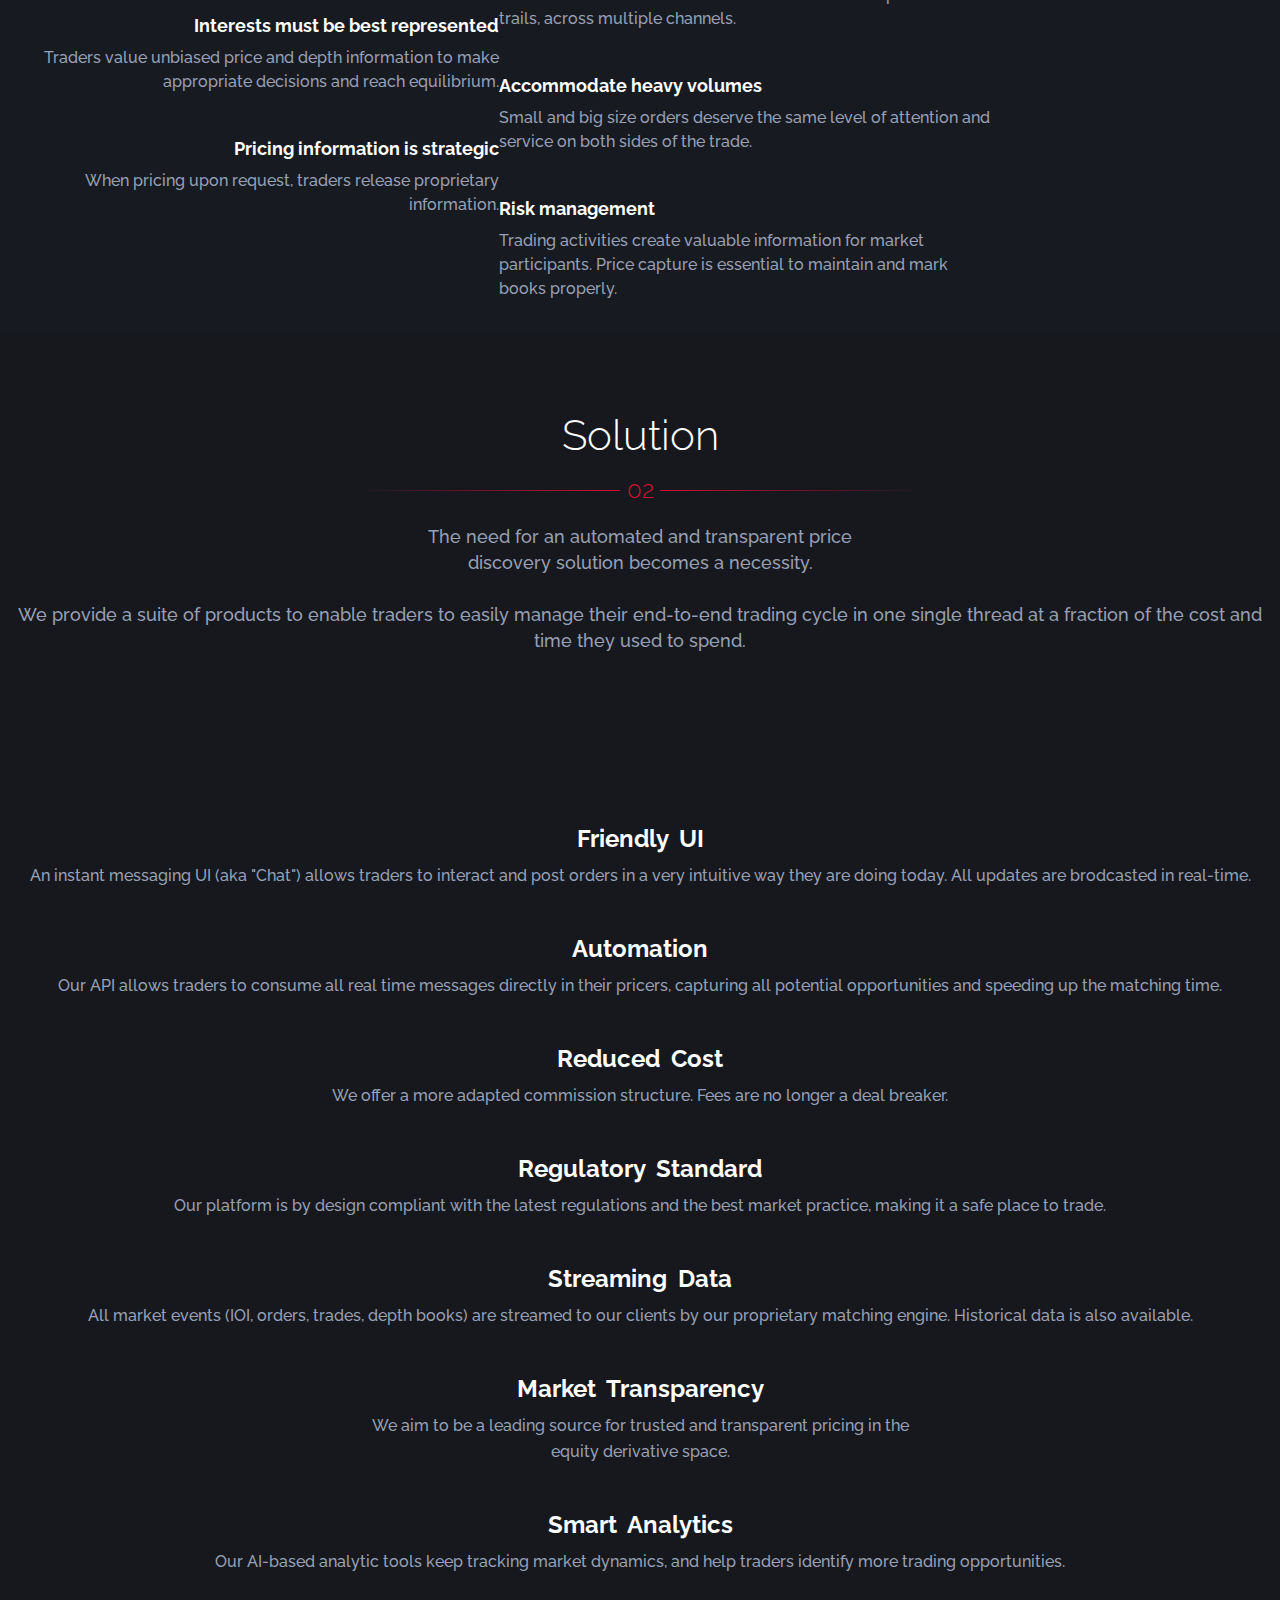
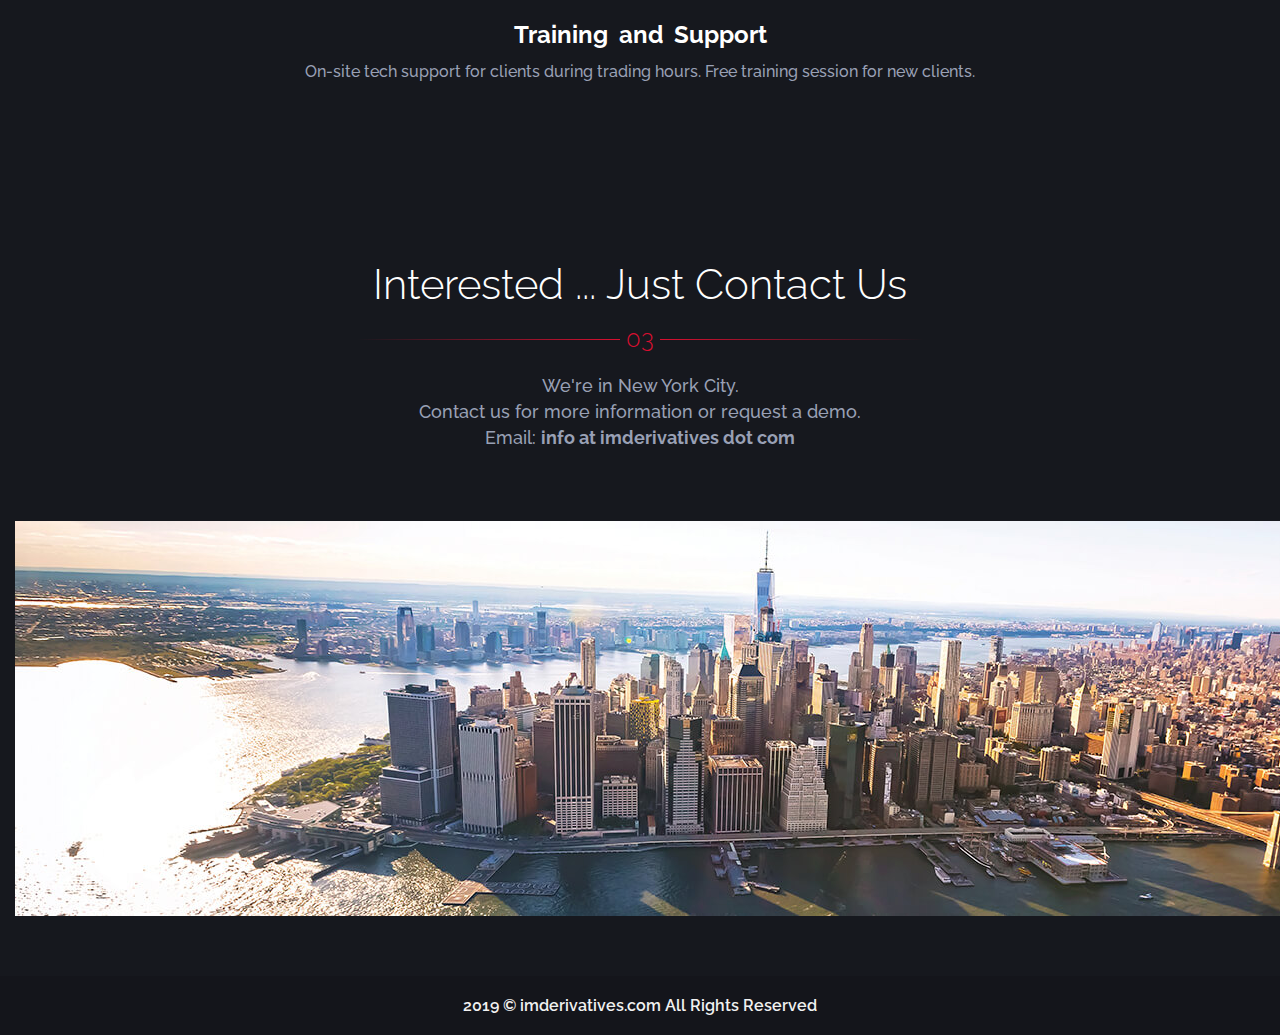
==== commit 138000b9: "contact page" ====
--- a/index.html
+++ b/index.html
@@ -1254,9 +1254,11 @@
                     <div class='row'>
                         <div class='col-md-8 col-md-offset-2 s15-title-small'>
                             <!--We are located in Manhattan, New York<br>-->
-                            Contact us for more information or request a demo
+                            We're in New York City.
                             <br>
-                            email: <b>info at imderivatives dot com</b>
+                            Contact us for more information or request a demo.
+                            <br>
+                            Email: <b>info at imderivatives dot com</b>
                         </div>
                     </div>
                 </div>
--- a/css/style.css
+++ b/css/style.css
@@ -1145,7 +1145,7 @@
 }
 
 .s15-title-container {
-    padding: 0 15px 60px
+    padding: 0 15px 30px
 }
 
 .s15-title-big h2 {
